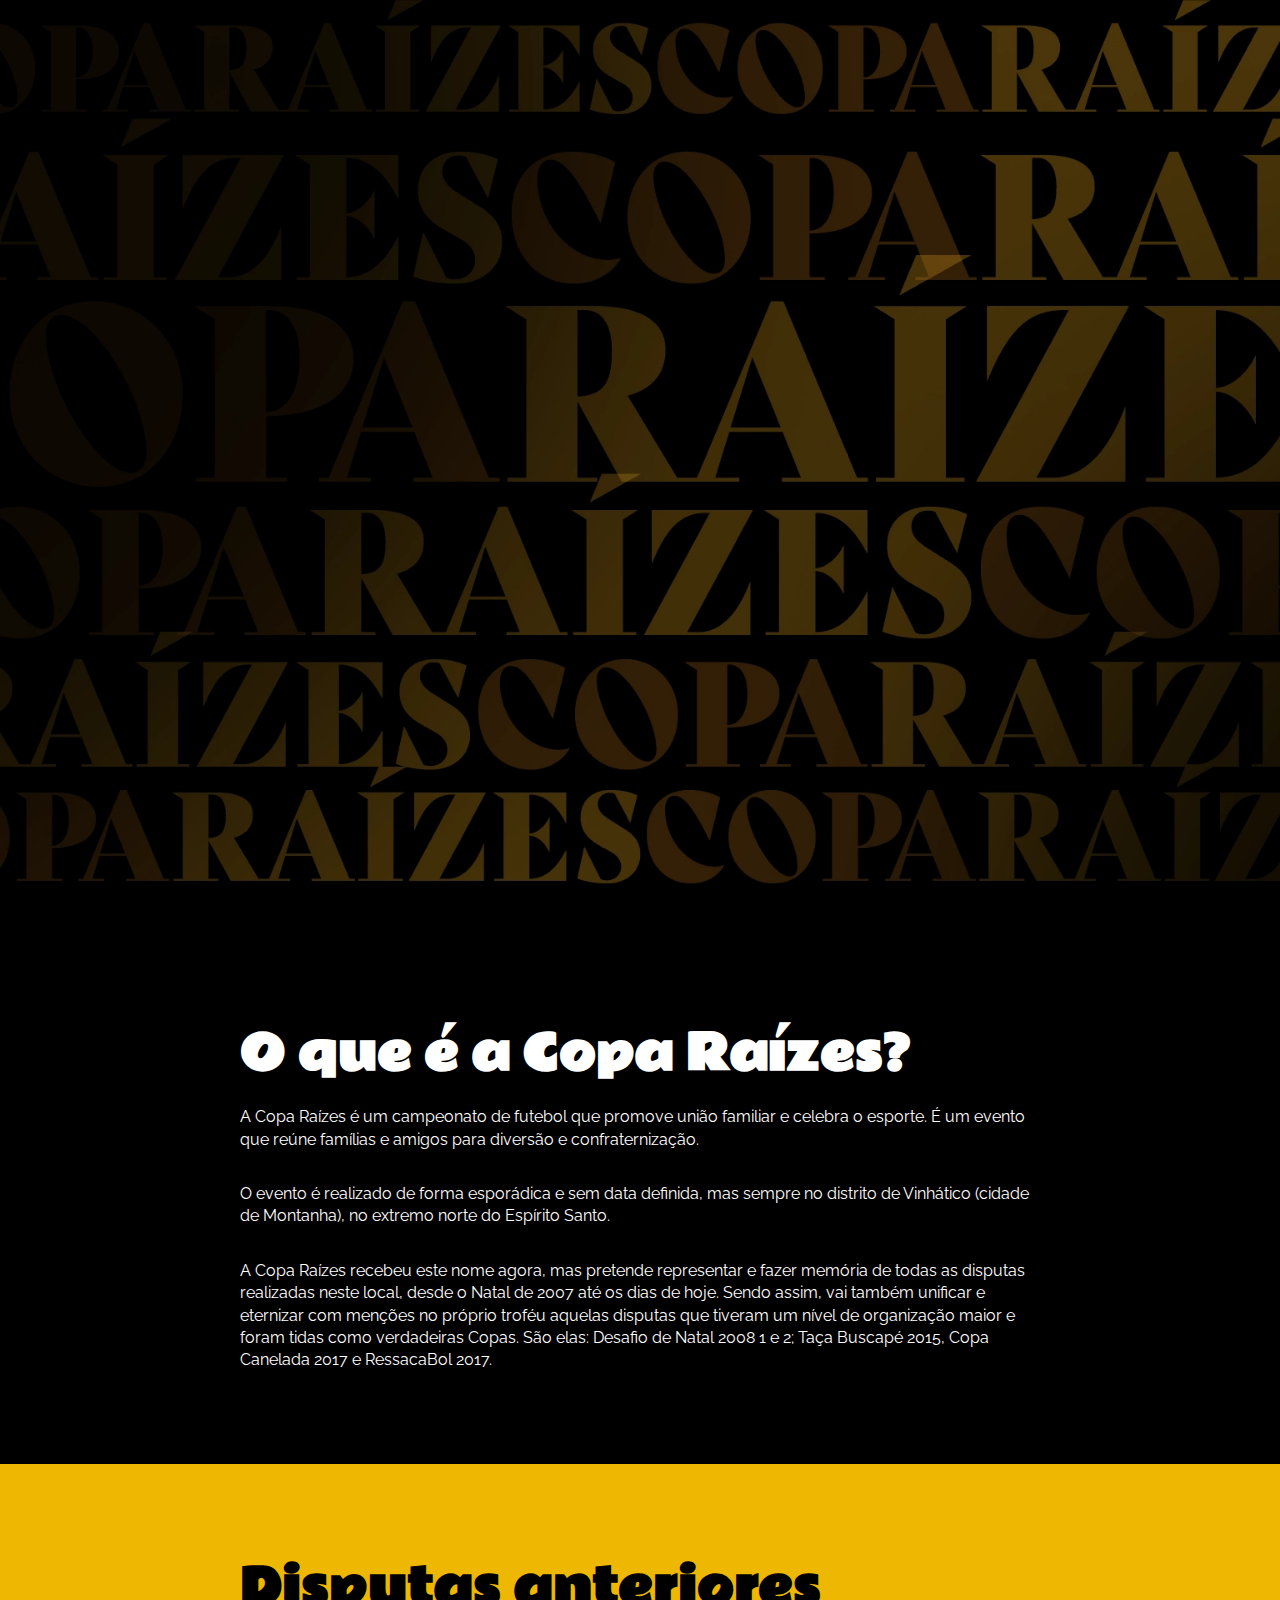
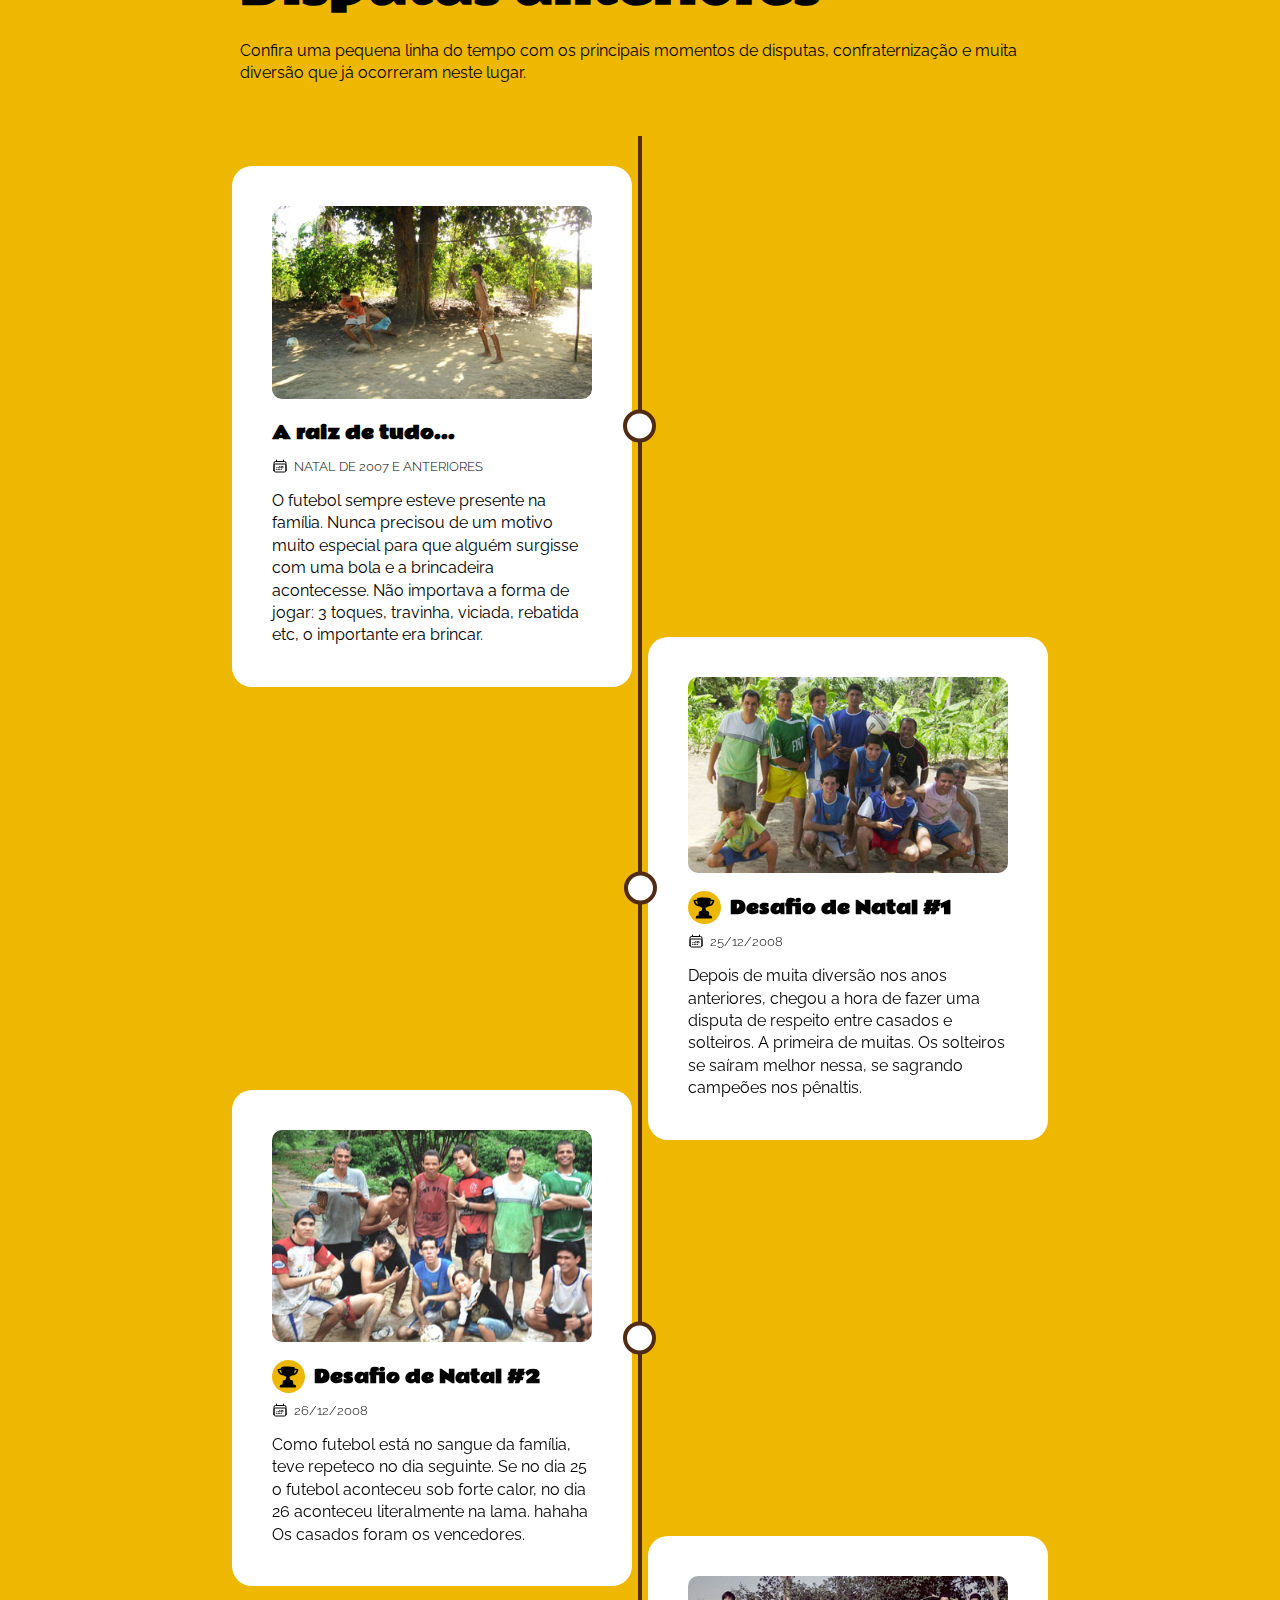
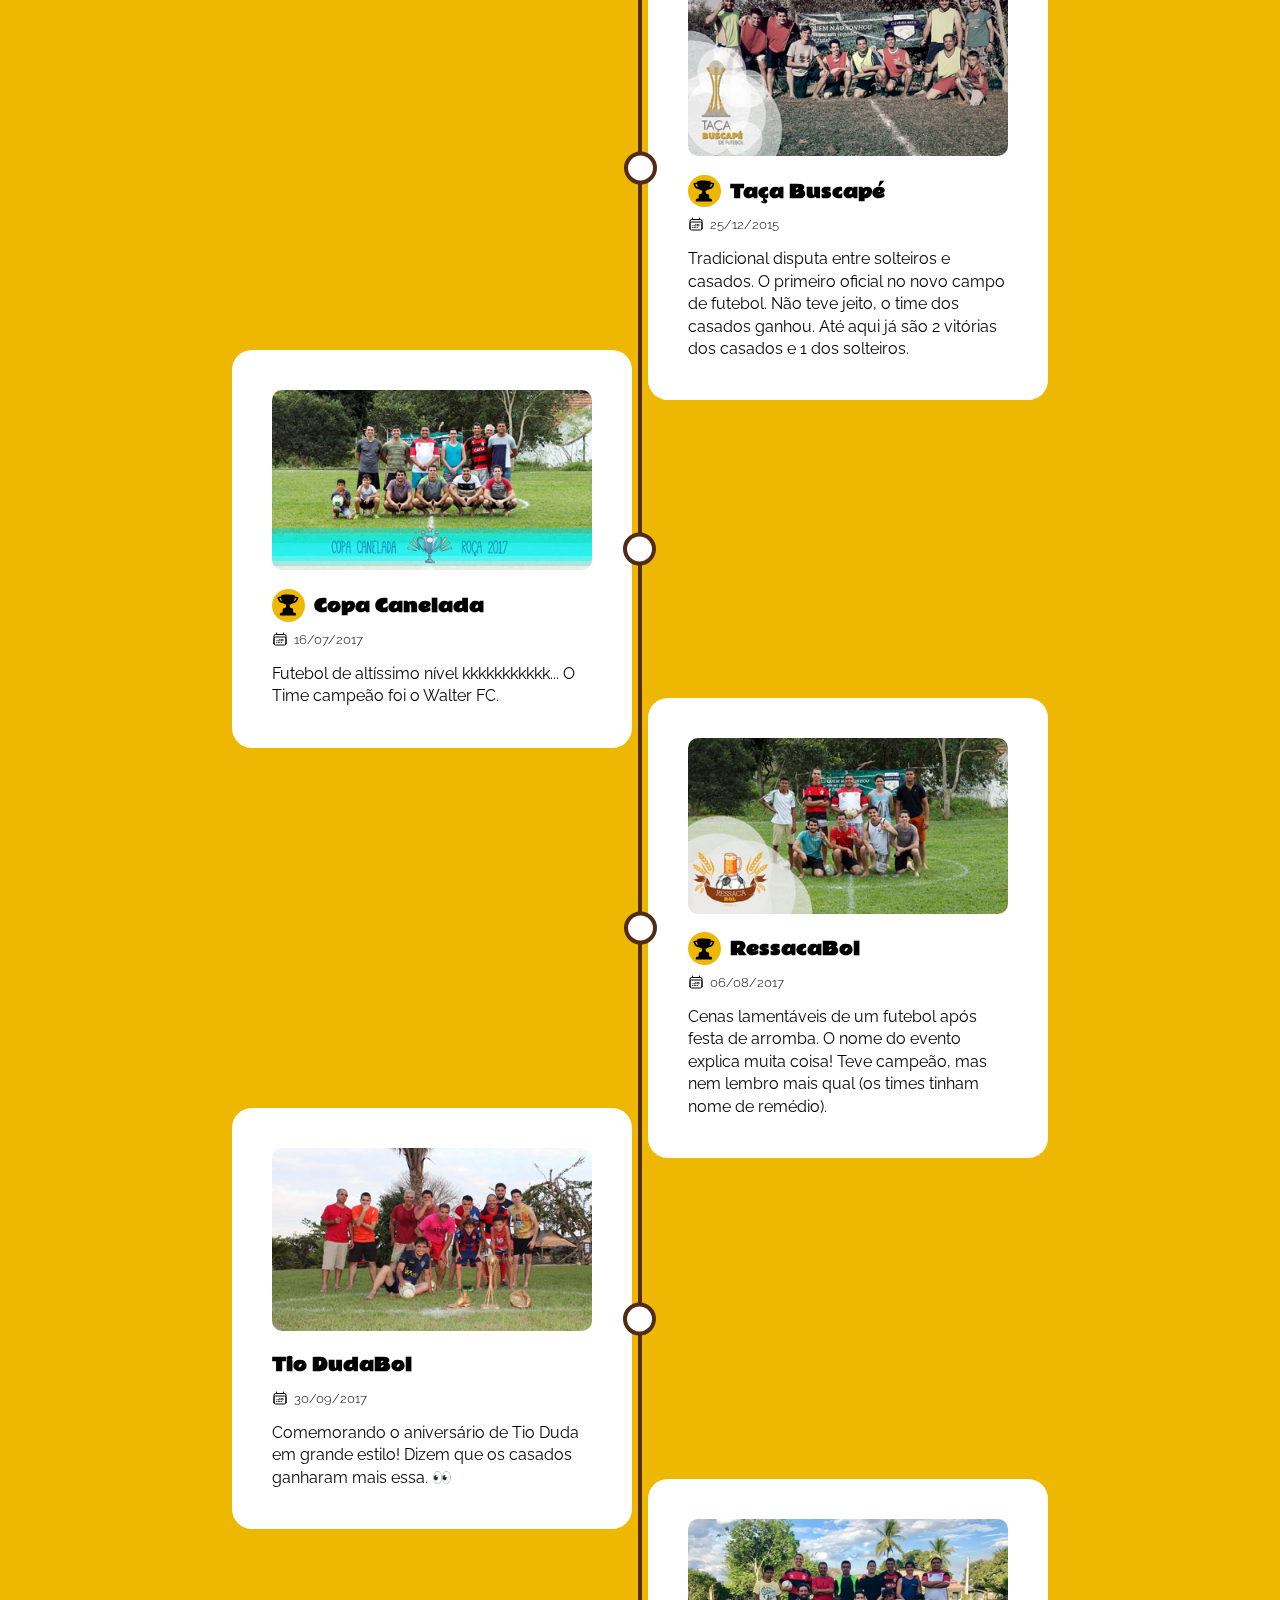
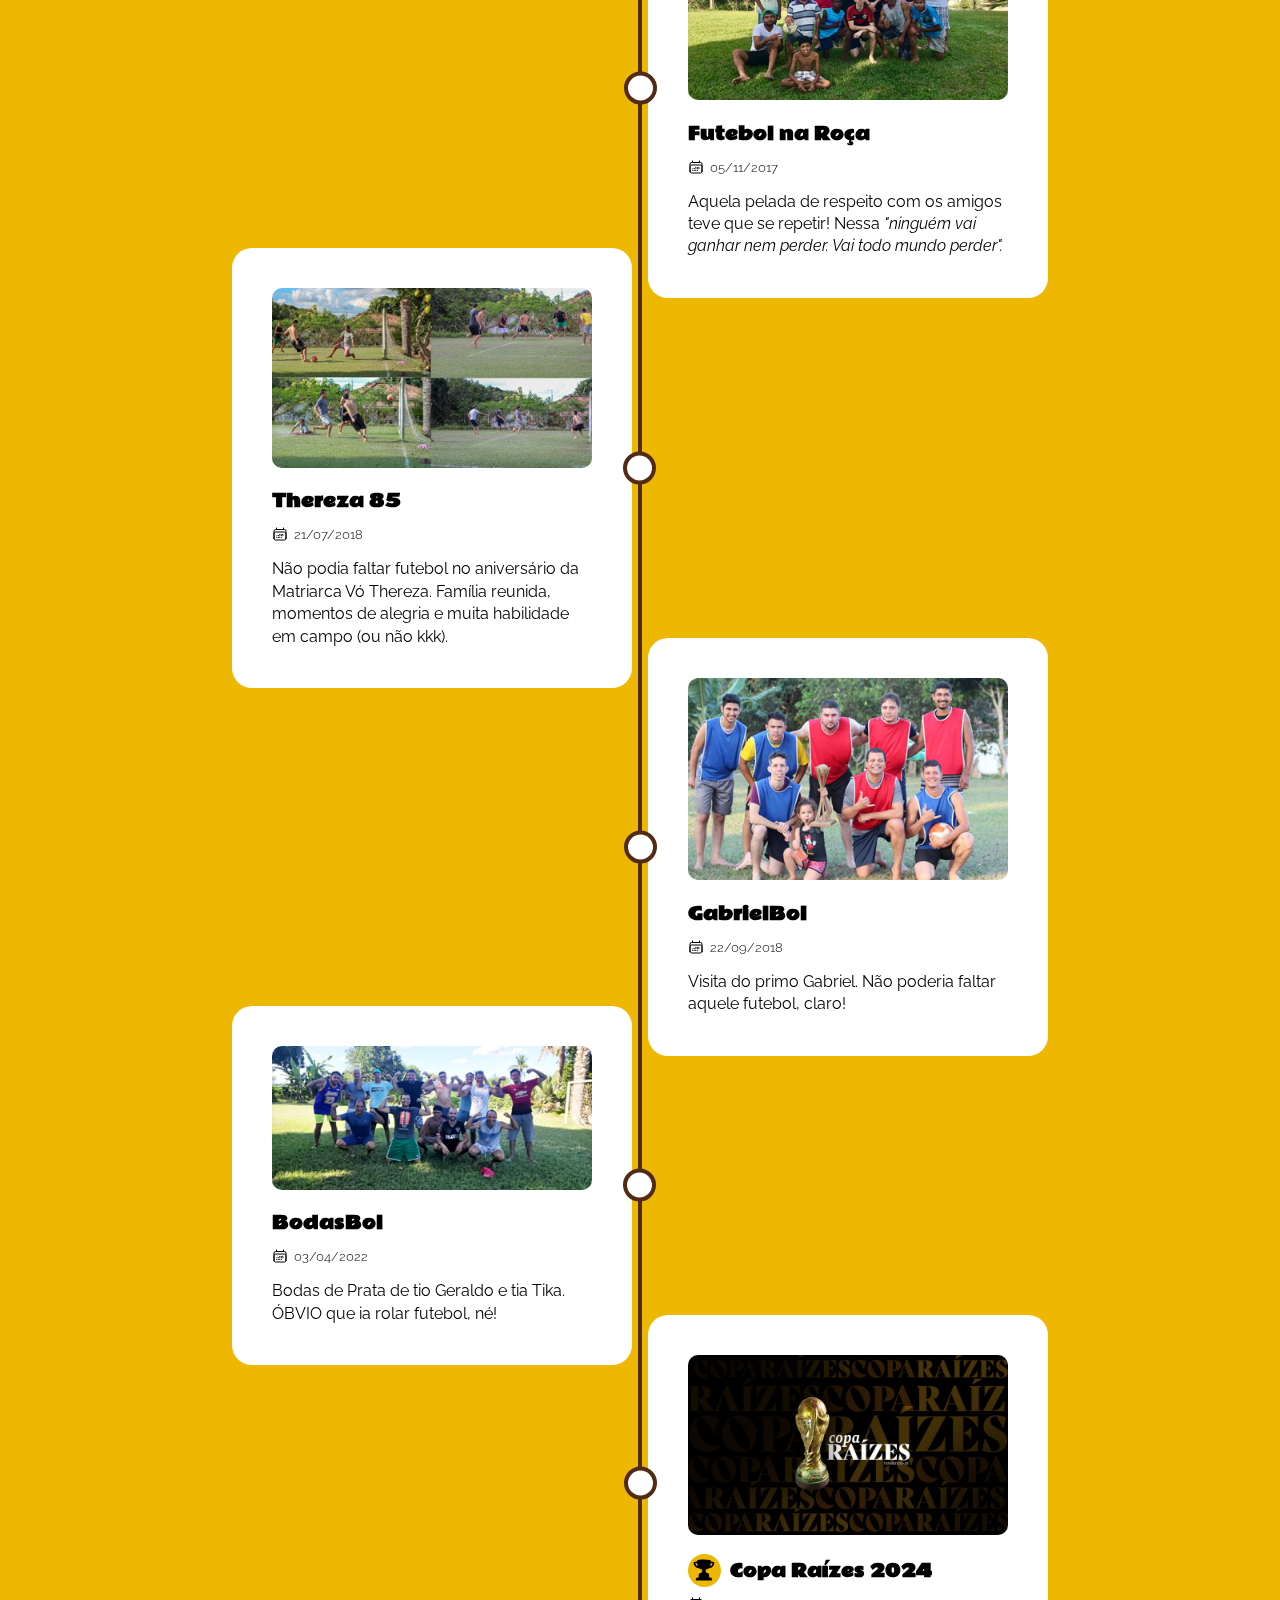
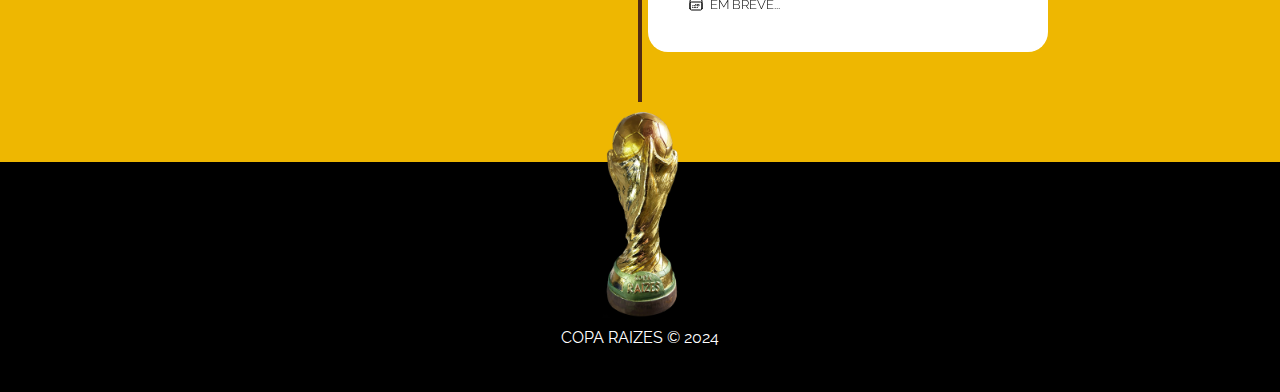
==== index.html @ 3c18bc61 "refactor: renomeia imagens" ====
<!DOCTYPE html>
<html lang="pt-br">
  <head>
    <meta charset="UTF-8" />
    <meta name="viewport" content="width=device-width, initial-scale=1.0" />
    <meta http-equiv="X-UA-Compatible" content="IE=edge" />
    <title>Copa Raízes - Campeonato de Futebol</title>

    <!-- Meta Tags para SEO -->
    <meta
      name="description"
      content="Copa Raízes - Campeonato de futebol que une famílias e celebra a paixão pelo esporte, promovendo integração e cultura."
    />
    <meta
      name="keywords"
      content="Copa Raízes, futebol, evento esportivo, campeonato regional, cultura, famílias, esporte, amigos"
    />
    <meta name="author" content="Fernando Gatti" />

    <!-- Meta Tags para Redes Sociais (Open Graph / Twitter) -->
    <meta property="og:title" content="Copa Raízes - Campeonato de Futebol " />
    <meta
      property="og:description"
      content="Copa Raízes - O campeonato de futebol que une famílias e celebra a paixão pelo esporte."
    />
    <meta property="og:image" content="./img/padrao.jpg" />
    <meta property="og:url" content="https://coparaizes.com.br" />
    <meta property="og:type" content="website" />
    <meta name="twitter:card" content="./img/padrao.jpg" />
    <meta name="twitter:title" content="Copa Raízes - Campeonato de Futebol" />
    <meta
      name="twitter:description"
      content="Copa Raízes - O campeonato de futebol que une famílias e celebra a paixão pelo esporte."
    />
    <meta name="twitter:image" content="./img/padrao.jpg" />

    <!-- Link do Favicon -->
    <link rel="icon" href="./img/favicon.png" type="image/png" />

    <link rel="preconnect" href="https://fonts.googleapis.com" />
    <link rel="preconnect" href="https://fonts.gstatic.com" crossorigin />
    <link
      href="https://fonts.googleapis.com/css2?family=Raleway:ital,wght@0,100..900;1,100..900&family=Rammetto+One&display=swap"
      rel="stylesheet"
    />

    <link rel="stylesheet" href="css/geral.css" />

    <style></style>
  </head>
  <body>
    <div class="indicador-leitura"></div>
    <header class="banner">
      <img
        src="./img/copa.webp"
        alt="Logo da Copa Raízes, um campeonato de futebol que promove união familiar e celebra o esporte "
        class="animated-img"
      />
    </header>
    <section class="sobre">
      <div class="container">
        <h1>O que é a Copa Raízes?</h1>
        <p>
          A Copa Raízes é um campeonato de futebol que promove união familiar e
          celebra o esporte. É um evento que reúne famílias e amigos para
          diversão e confraternização.
        </p>
        <p>
          O evento é realizado de forma esporádica e sem data definida, mas
          sempre no distrito de Vinhático (cidade de Montanha), no extremo norte
          do Espírito Santo.
        </p>
        <p>
          A Copa Raízes recebeu este nome agora, mas pretende representar e
          fazer memória de todas as disputas realizadas neste local, desde o
          Natal de 2007 até os dias de hoje. Sendo assim, vai também unificar e
          eternizar com menções no próprio troféu aquelas disputas que tiveram
          um nível de organização maior e foram tidas como verdadeiras Copas.
          São elas: Desafio de Natal 2008 1 e 2; Taça Buscapé 2015, Copa
          Canelada 2017 e RessacaBol 2017.
        </p>
      </div>
    </section>
    <section class="anteriores">
      <div class="container">
        <h1>Disputas anteriores</h1>
        <p>
          Confira uma pequena linha do tempo com os principais momentos de
          disputas, confraternização e muita diversão que já ocorreram neste
          lugar.
        </p>
        <br />

        <div class="timeline">
          <div class="timeline-item left">
            <img src="img/2007_mini.jpg" alt="Imagem da disputa de 2017" />
            <h2 class="titulo">A raiz de tudo...</h2>
            <h3 class="data">Natal de 2007 e anteriores</h3>
            <p>
              O futebol sempre esteve presente na família. Nunca precisou de um
              motivo muito especial para que alguém surgisse com uma bola e a
              brincadeira acontecesse. Não importava a forma de jogar: 3 toques,
              travinha, viciada, rebatida etc, o importante era brincar.
            </p>
          </div>
          <div class="timeline-item right">
            <img
              src="img/desafio_2008_1_mini.jpg"
              alt="Imagem de Desafio de Natal #1"
            />
            <h2 class="titulo trofeu">Desafio de Natal #1</h2>
            <h3 class="data">25/12/2008</h3>
            <p>
              Depois de muita diversão nos anos anteriores, chegou a hora de
              fazer uma disputa de respeito entre casados e solteiros. A
              primeira de muitas. Os solteiros se saíram melhor nessa, se
              sagrando campeões nos pênaltis.
            </p>
          </div>
          <div class="timeline-item left">
            <img
              src="img/desafio_2008_2_mini.jpg"
              alt="Imagem de Desafio de Natal #2"
            />
            <h2 class="titulo trofeu">Desafio de Natal #2</h2>
            <h3 class="data">26/12/2008</h3>
            <p>
              Como futebol está no sangue da família, teve repeteco no dia
              seguinte. Se no dia 25 o futebol aconteceu sob forte calor, no dia
              26 aconteceu literalmente na lama. hahaha Os casados foram os
              vencedores.
            </p>
          </div>
          <div class="timeline-item right">
            <img src="img/buscape_mini.jpg" alt="Imagem da Taça Buscapé" />
            <h2 class="titulo trofeu">Taça Buscapé</h2>
            <h3 class="data">25/12/2015</h3>
            <p>
              Tradicional disputa entre solteiros e casados. O primeiro oficial
              no novo campo de futebol. Não teve jeito, o time dos casados
              ganhou. Até aqui já são 2 vitórias dos casados e 1 dos solteiros.
            </p>
          </div>
          <div class="timeline-item left">
            <img src="img/canelada_1_mini.jpg" alt="Imagem da Copa Canelada" />
            <h2 class="titulo trofeu">Copa Canelada</h2>
            <h3 class="data">16/07/2017</h3>
            <p>
              Futebol de altíssimo nível kkkkkkkkkkk... O Time campeão foi o
              Walter FC.
            </p>
          </div>
          <div class="timeline-item right">
            <img src="img/ressacabol_mini.jpg" alt="Imagem do RessacaBol" />
            <h2 class="titulo trofeu">RessacaBol</h2>
            <h3 class="data">06/08/2017</h3>
            <p>
              Cenas lamentáveis de um futebol após festa de arromba. O nome do
              evento explica muita coisa! Teve campeão, mas nem lembro mais qual
              (os times tinham nome de remédio).
            </p>
          </div>
          <div class="timeline-item left">
            <img src="img/tiodudabol_mini.jpg" alt="Imagem do Tio Dudabol" />
            <h2 class="titulo">Tio DudaBol</h2>
            <h3 class="data">30/09/2017</h3>
            <p>
              Comemorando o aniversário de Tio Duda em grande estilo! Dizem que
              os casados ganharam mais essa. 👀
            </p>
          </div>
          <div class="timeline-item right">
            <img
              src="img/futebol_na_roca_mini.jpg"
              alt="Imagem do Futebol na Roça"
            />
            <h2 class="titulo">Futebol na Roça</h2>
            <h3 class="data">05/11/2017</h3>
            <p>
              Aquela pelada de respeito com os amigos teve que se repetir! Nessa
              <em>"ninguém vai ganhar nem perder. Vai todo mundo perder".</em>
            </p>
          </div>
          <div class="timeline-item left">
            <img src="img/thereza85_mini.jpg" alt="Imagem do futebol na Roça" />
            <h2 class="titulo">Thereza 85</h2>
            <h3 class="data">21/07/2018</h3>
            <p>
              Não podia faltar futebol no aniversário da Matriarca Vó Thereza.
              Família reunida, momentos de alegria e muita habilidade em campo
              (ou não kkk).
            </p>
          </div>
          <div class="timeline-item right">
            <img src="img/gabrielbol_mini.jpg" alt="Imagem do GabrielBol" />
            <h2 class="titulo">GabrielBol</h2>
            <h3 class="data">22/09/2018</h3>
            <p>
              Visita do primo Gabriel. Não poderia faltar aquele futebol, claro!
            </p>
          </div>
          <div class="timeline-item left">
            <img src="img/bodas_de_prata_mini.jpg" alt="Imagem do BodasBol" />
            <h2 class="titulo">BodasBol</h2>
            <h3 class="data">03/04/2022</h3>
            <p>
              Bodas de Prata de tio Geraldo e tia Tika. ÓBVIO que ia rolar
              futebol, né!
            </p>
          </div>
          <div class="timeline-item right">
            <img src="img/padrao.jpg" alt="Imagem da Copa Raízes 2024" />
            <h2 class="titulo trofeu">Copa Raízes 2024</h2>
            <h3 class="data">Em breve...</h3>
          </div>
        </div>
      </div>
    </section>

    <footer class="footer">
      <div class="footer-content">
        <img src="./img/trofeu.png" alt="Logo do site" class="footer-logo" />
        <span>COPA RAIZES © 2024</span>
      </div>
    </footer>
  </body>
</html>
---- css/geral.css ----
@import url(animacoes.css);

:root {
    --principal: #eeb701;
    --secundaria: #512b13;
    --escura: #000;
    --clara: #fff;
}

body {
    margin: 0;
    padding: 0;
    overflow: hidden;
    overflow-y: scroll;
    background: var(--escura);
    font-family: "Raleway", serif;
}

/* estilos gerais */
header,
section {
    padding: 60px 20px;
    display: flex;
    justify-content: center;
    align-items: center;
}

.container {
    margin-inline: auto;
    width: min(80ch, 100%);
}

.footer {
    width: 100vw;
    min-height: 230px;
    color: var(--clara);
    background: url(../img/bg.webp) no-repeat center center fixed;
    background-position: bottom;
}

.footer-content {
    display: flex;
    flex-direction: column;
    align-items: center;
    gap: 10px;
}

.footer-logo {
    width: 80px;
    height: auto;
    margin-top: -50px;
}

/* banner principal */
.banner {
    position: relative;
    /* width: 100vw; */
    height: 90vh;
    /* max-height: max-content; */
    display: flex;
    justify-content: center;
    align-items: center;
    text-align: center;
    color: var(--clara);
    background: url(../img/bg.webp) no-repeat center center fixed;
    background-size: cover;
    animation: backgroundFade 2.5s ease-out forwards;
}

h1 {
    font-family: "Rammetto One", sans-serif;
    font-size: 3rem;
    line-height: 4rem;
    margin-bottom: 20px;
}

h2 {
    font-family: "Rammetto One", sans-serif;
    font-size: 1.1rem;
}

p {
    line-height: 1.4rem;
    margin-bottom: 2rem;
}

.animated-img {
    max-width: 40%;
    position: relative;
    transform: scale(1.2);
    opacity: 0;
    animation: imgFade 1.5s ease-out forwards;
    animation-delay: 0.5s;
    will-change: transform;
}

@media screen and (max-width: 768px) {
    .animated-img {
        max-width: 80%;
        position: relative;
        transform: scale(1.2);
        opacity: 0;
        animation: imgFade 1.5s ease-out forwards;
        animation-delay: 0.5s;
        will-change: transform;
    }

    h1 {
        font-size: 2rem;
        line-height: 3rem;
        margin-bottom: 20px;
    }
}


.indicador-leitura {
    background: var(--principal);
    position: fixed;
    height: 1%;
    inset: 99% 0 0% 0;
    transform-origin: left;
    animation: scroll 1ms ease-in-out;
    animation-timeline: scroll();
}

h1,
.container>p {
    animation: aparecer 1ms ease-in-out;
    animation-timeline: view();
    animation-range: cover 0% cover 40%;
}

.sobre {
    color: var(--clara);
}

.anteriores {
    background: var(--principal);

    & .titulo {
        /* margin: 0; */
        margin-bottom: 10px;
    }

    & .trofeu::before {
        content: "";
        display: inline-block;
        background-image: url("data:image/svg+xml,%3Csvg xmlns='http://www.w3.org/2000/svg' viewBox='0 0 24 24' fill='currentColor'%3E%3Cpath fill-rule='evenodd' d='M5.166 2.621v.858c-1.035.148-2.059.33-3.071.543a.75.75 0 0 0-.584.859 6.753 6.753 0 0 0 6.138 5.6 6.73 6.73 0 0 0 2.743 1.346A6.707 6.707 0 0 1 9.279 15H8.54c-1.036 0-1.875.84-1.875 1.875V19.5h-.75a2.25 2.25 0 0 0-2.25 2.25c0 .414.336.75.75.75h15a.75.75 0 0 0 .75-.75 2.25 2.25 0 0 0-2.25-2.25h-.75v-2.625c0-1.036-.84-1.875-1.875-1.875h-.739a6.706 6.706 0 0 1-1.112-3.173 6.73 6.73 0 0 0 2.743-1.347 6.753 6.753 0 0 0 6.139-5.6.75.75 0 0 0-.585-.858 47.077 47.077 0 0 0-3.07-.543V2.62a.75.75 0 0 0-.658-.744 49.22 49.22 0 0 0-6.093-.377c-2.063 0-4.096.128-6.093.377a.75.75 0 0 0-.657.744Zm0 2.629c0 1.196.312 2.32.857 3.294A5.266 5.266 0 0 1 3.16 5.337a45.6 45.6 0 0 1 2.006-.343v.256Zm13.5 0v-.256c.674.1 1.343.214 2.006.343a5.265 5.265 0 0 1-2.863 3.207 6.72 6.72 0 0 0 .857-3.294Z' clip-rule='evenodd'/%3E%3C/svg%3E");
        /* background-image: url('data:image/svg+xml,%3Csvg xmlns="http://www.w3.org/2000/svg" fill="none" viewBox="0 0 24 24" stroke-width="1.5" stroke="currentColor" class="size-6"%3E %3Cpath stroke-linecap="round" stroke-linejoin="round" d="M16.5 18.75h-9m9 0a3 3 0 0 1 3 3h-15a3 3 0 0 1 3-3m9 0v-3.375c0-.621-.503-1.125-1.125-1.125h-.871M7.5 18.75v-3.375c0-.621.504-1.125 1.125-1.125h.872m5.007 0H9.497m5.007 0a7.454 7.454 0 0 1-.982-3.172M9.497 14.25a7.454 7.454 0 0 0 .981-3.172M5.25 4.236c-.982.143-1.954.317-2.916.52A6.003 6.003 0 0 0 7.73 9.728M5.25 4.236V4.5c0 2.108.966 3.99 2.48 5.228M5.25 4.236V2.721C7.456 2.41 9.71 2.25 12 2.25c2.291 0 4.545.16 6.75.47v1.516M7.73 9.728a6.726 6.726 0 0 0 2.748 1.35m8.272-6.842V4.5c0 2.108-.966 3.99-2.48 5.228m2.48-5.492a46.32 46.32 0 0 1 2.916.52 6.003 6.003 0 0 1-5.395 4.972m0 0a6.726 6.726 0 0 1-2.749 1.35m0 0a6.772 6.772 0 0 1-3.044 0"%2F%3E %3C%2Fsvg%3E'); */
        background-repeat: no-repeat;
        background-size: 1.5rem;
        background-position: 50%;
        width: 0.8rem;
        height: 0.8rem;
        margin-right: 0.5em;
        background-color: #eeb701;
        padding: 10px;
        border-radius: 100%;
        margin-bottom: -10px;
        /* margin-left: -10px; */
    }

    & .data {
        font-size: 0.8rem;
        margin: 0;
        text-transform: uppercase;
        font-weight: 300;
    }

    & .data::before {
        content: "";
        display: inline-block;
        background-image: url("data:image/svg+xml,%3Csvg xmlns='http://www.w3.org/2000/svg' fill='none' viewBox='0 0 24 24' stroke-width='1.5' stroke='currentColor' class='size-6'%3E%3Cpath stroke-linecap='round' stroke-linejoin='round' d='M6.75 3v2.25M17.25 3v2.25M3 18.75V7.5a2.25 2.25 0 0 1 2.25-2.25h13.5A2.25 2.25 0 0 1 21 7.5v11.25m-18 0A2.25 2.25 0 0 0 5.25 21h13.5A2.25 2.25 0 0 0 21 18.75m-18 0v-7.5A2.25 2.25 0 0 1 5.25 9h13.5A2.25 2.25 0 0 1 21 11.25v7.5m-9-6h.008v.008H12v-.008ZM12 15h.008v.008H12V15Zm0 2.25h.008v.008H12v-.008ZM9.75 15h.008v.008H9.75V15Zm0 2.25h.008v.008H9.75v-.008ZM7.5 15h.008v.008H7.5V15Zm0 2.25h.008v.008H7.5v-.008Zm6.75-4.5h.008v.008h-.008v-.008Zm0 2.25h.008v.008h-.008V15Zm0 2.25h.008v.008h-.008v-.008Zm2.25-4.5h.008v.008H16.5v-.008Zm0 2.25h.008v.008H16.5V15Z'/%3E%3C/svg%3E");
        background-repeat: no-repeat;
        background-size: cover;
        width: 1rem;
        height: 1rem;
        margin-right: 0.5em;
        margin-bottom: -3px;
    }

    & img {
        width: 100%;
        border-radius: 10px;
    }
}

/* Linha do tempo */
.timeline {
    position: relative;
    margin: 0 auto;
    padding: 80px 0 50px 0;
}

.timeline::before {
    content: "";
    position: absolute;
    width: 4px;
    background-color: var(--secundaria);
    top: 0;
    bottom: 0;
    left: 50%;
    transform: translateX(-50%);
}

.timeline-item {
    padding: 40px;
    position: relative;
    background-color: var(--clara);
    width: calc(50% - 80px);
    border-radius: 20px;
    margin-top: -50px;

    & p {
        margin-bottom: 0;
    }
}

.timeline-item::after {
    content: "";
    position: absolute;
    width: 25px;
    height: 25px;
    right: -24px;
    background-color: var(--clara);
    border: 4px solid var(--secundaria);
    top: 50%;
    transform: translateY(-50%);
    bottom: 0;
    border-radius: 50%;
    z-index: 1;
}

.left {
    left: -1%;
    animation: aparecerEsquerda 1ms ease-in-out;
    animation-timeline: view();
    animation-range: cover 0% cover 40%;
}

.right {
    left: 51%;
    animation: aparecerDireita 1ms ease-in-out;
    animation-timeline: view();
    animation-range: cover 0% cover 40%;
}

.right::after {
    left: -24px;
}

/* Responsivo */
@media screen and (max-width: 768px) {
    .timeline-item {
        width: calc(100% - 80px);
        left: 0 !important;
        margin: 0;
        margin-top: 30px;
    }

    .timeline-item.left::before,
    .timeline-item.right::before,
    .timeline-item::after {
        top: -15px;
        left: 50%;
        transform: translateX(-50%);
    }
}
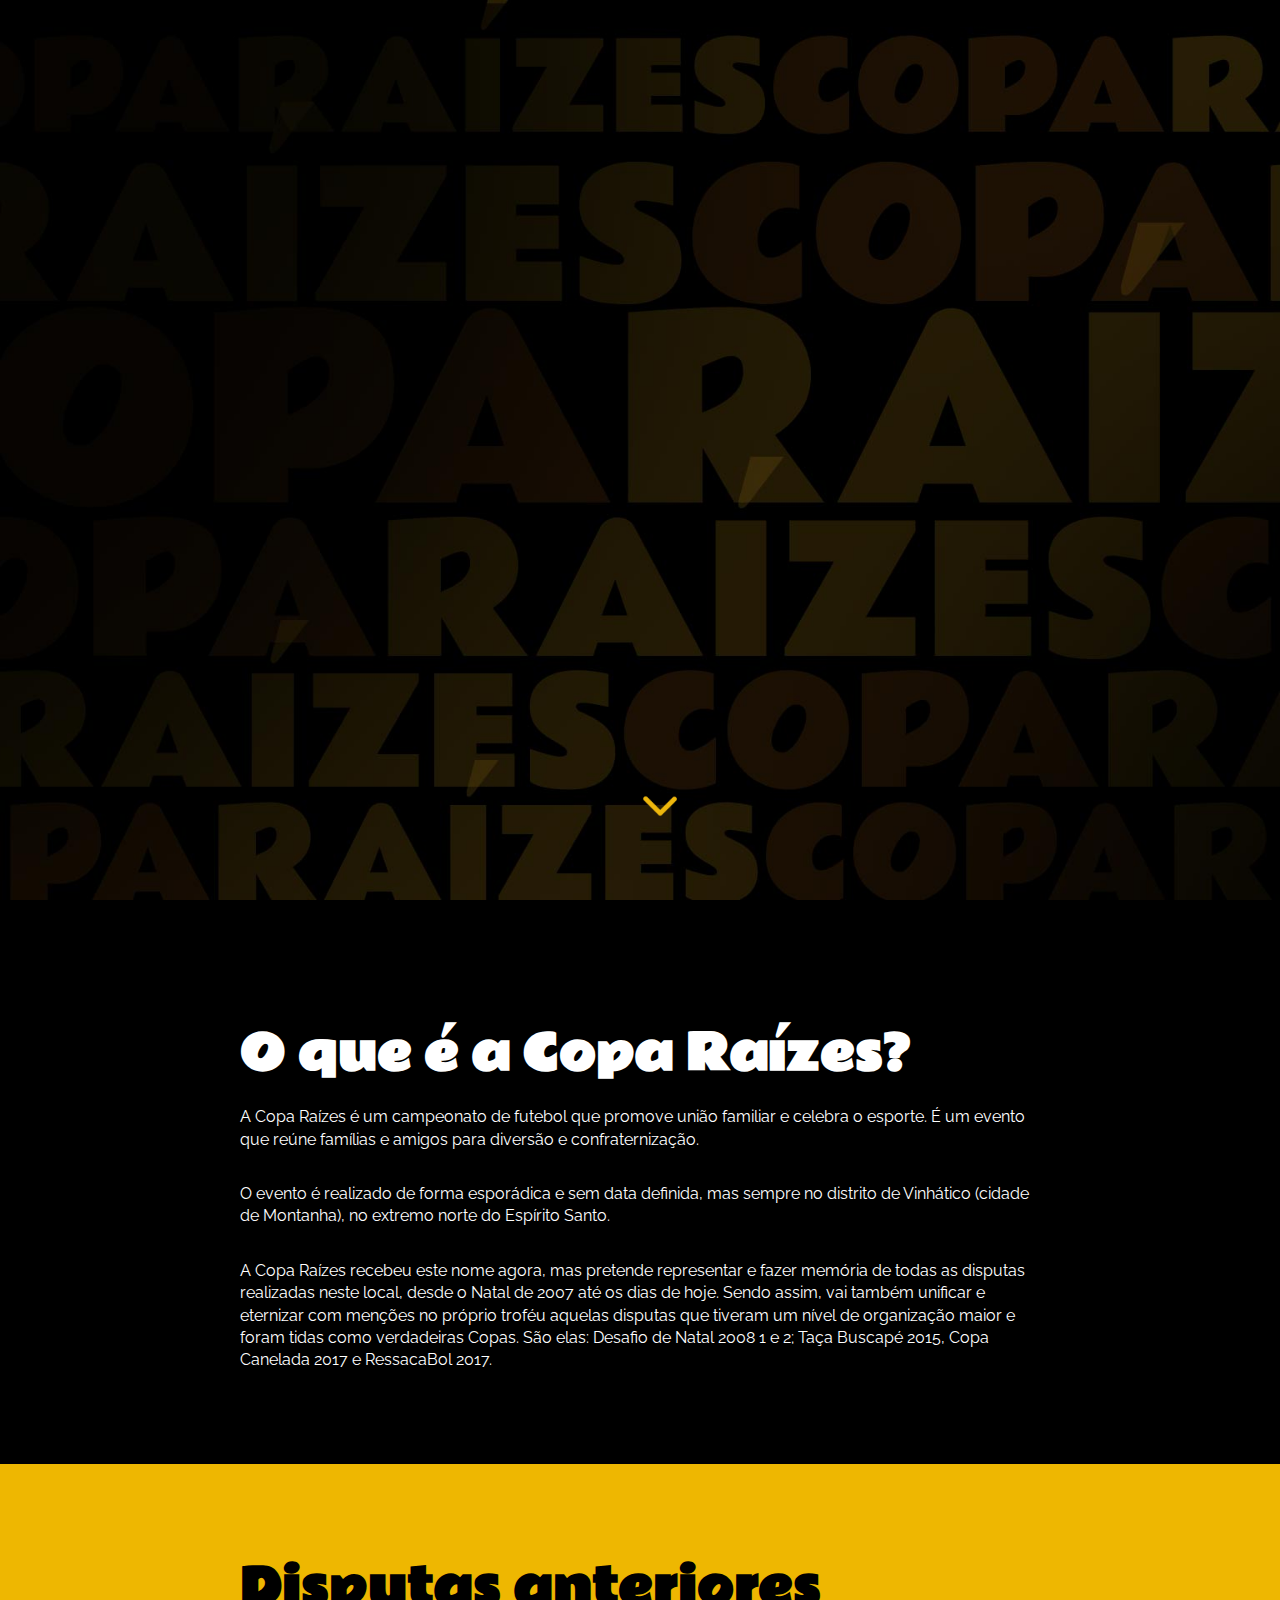
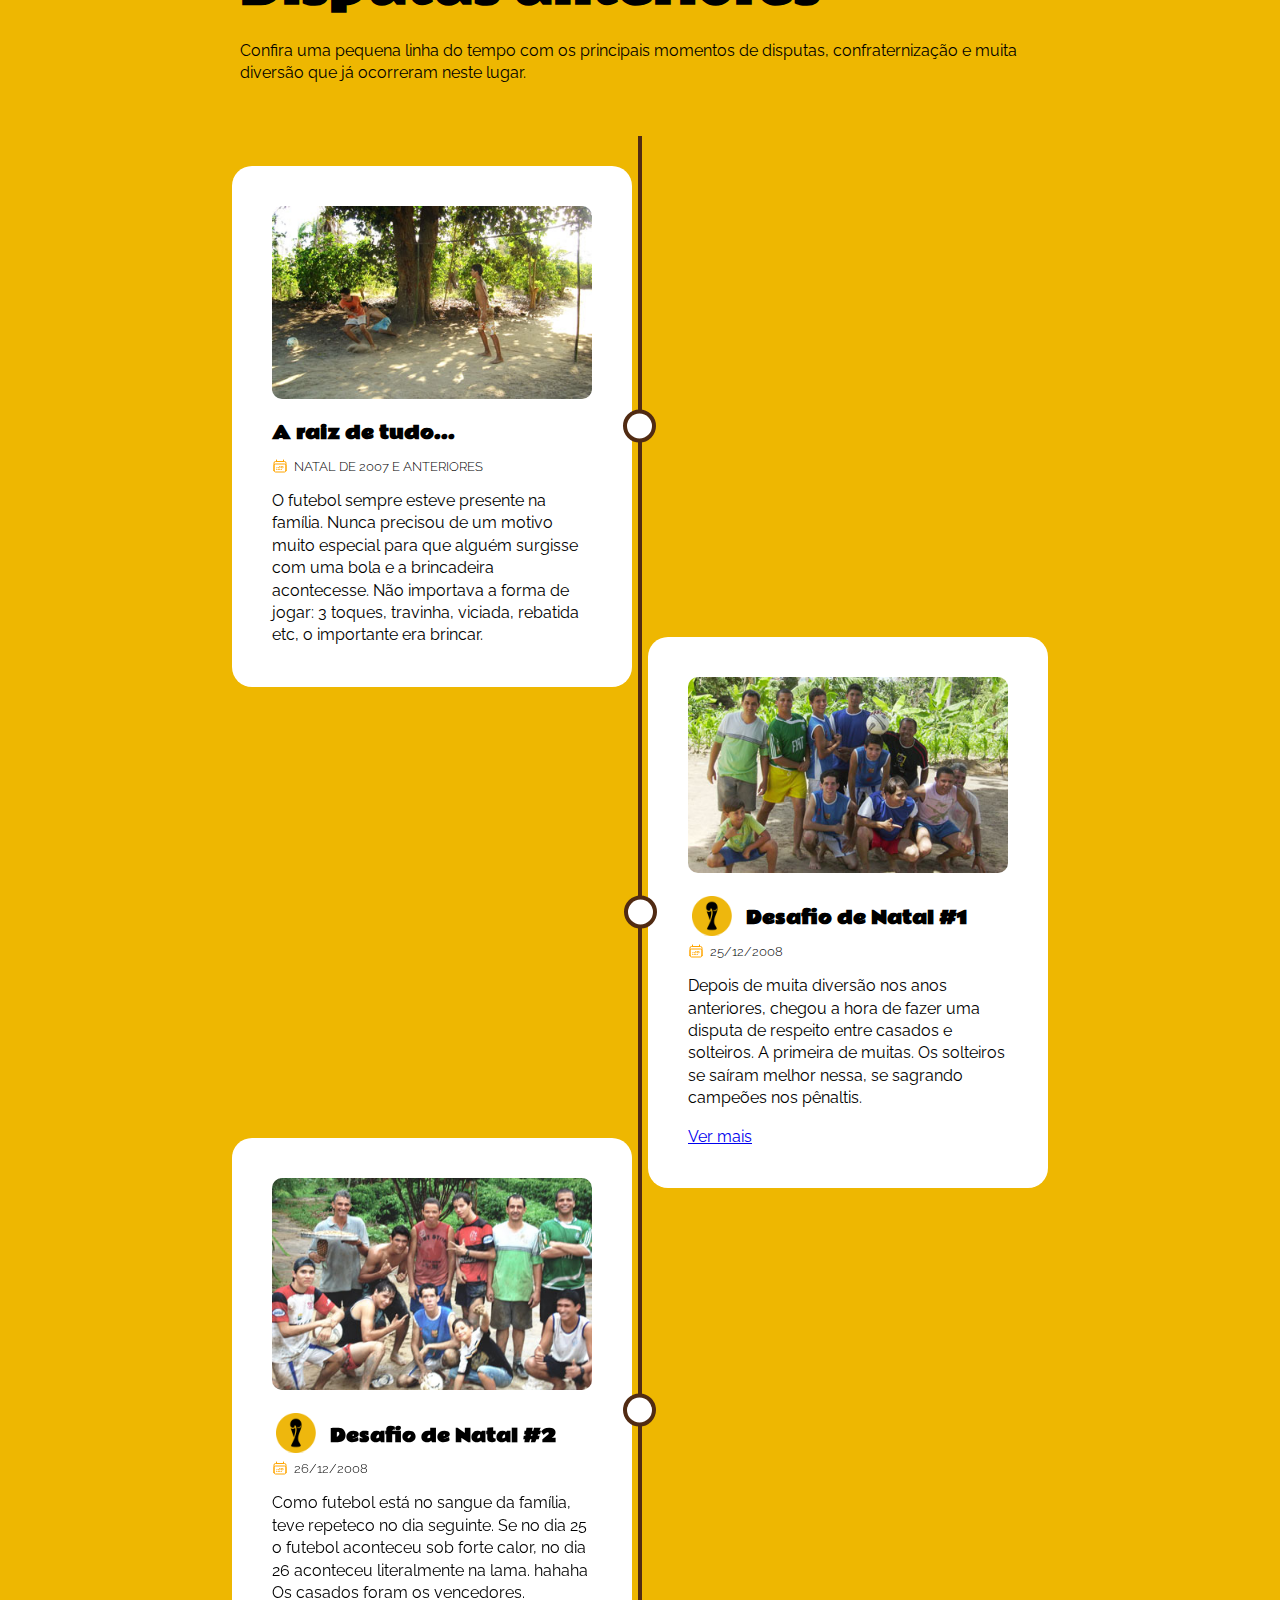
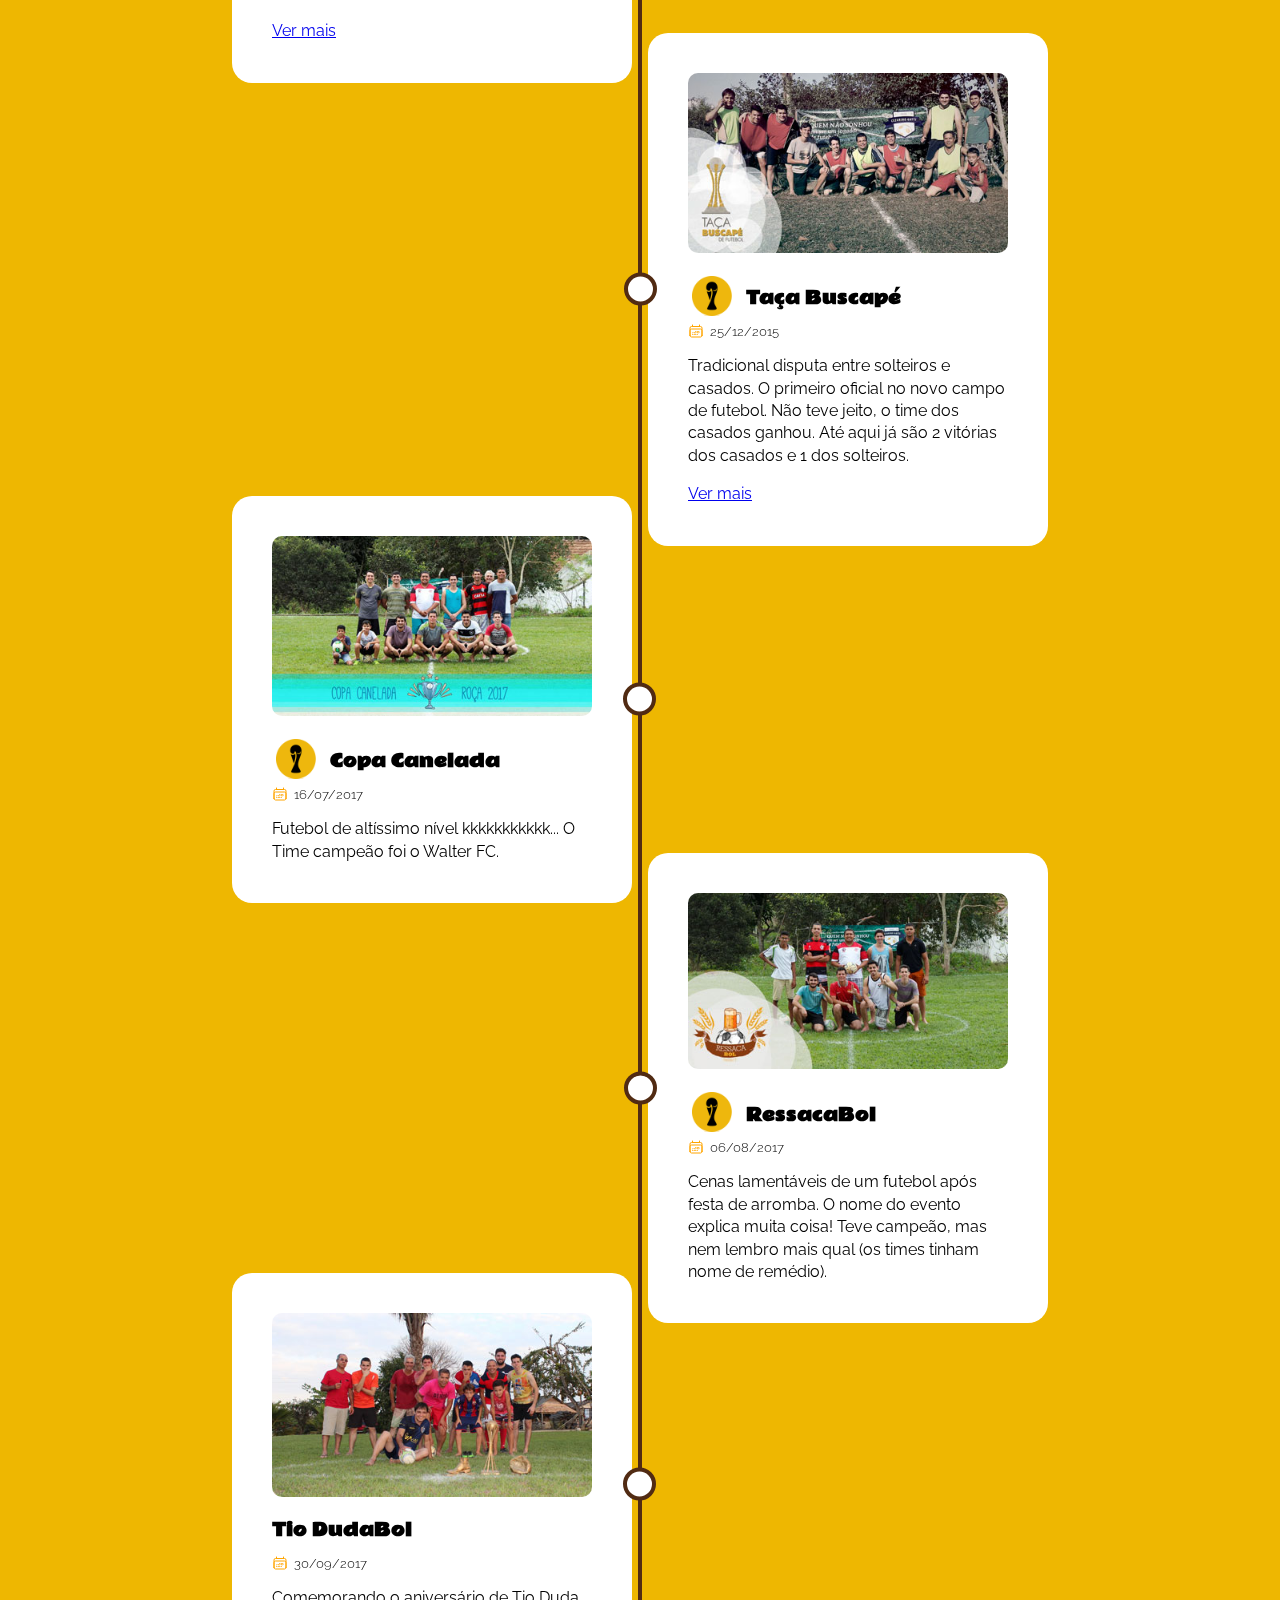
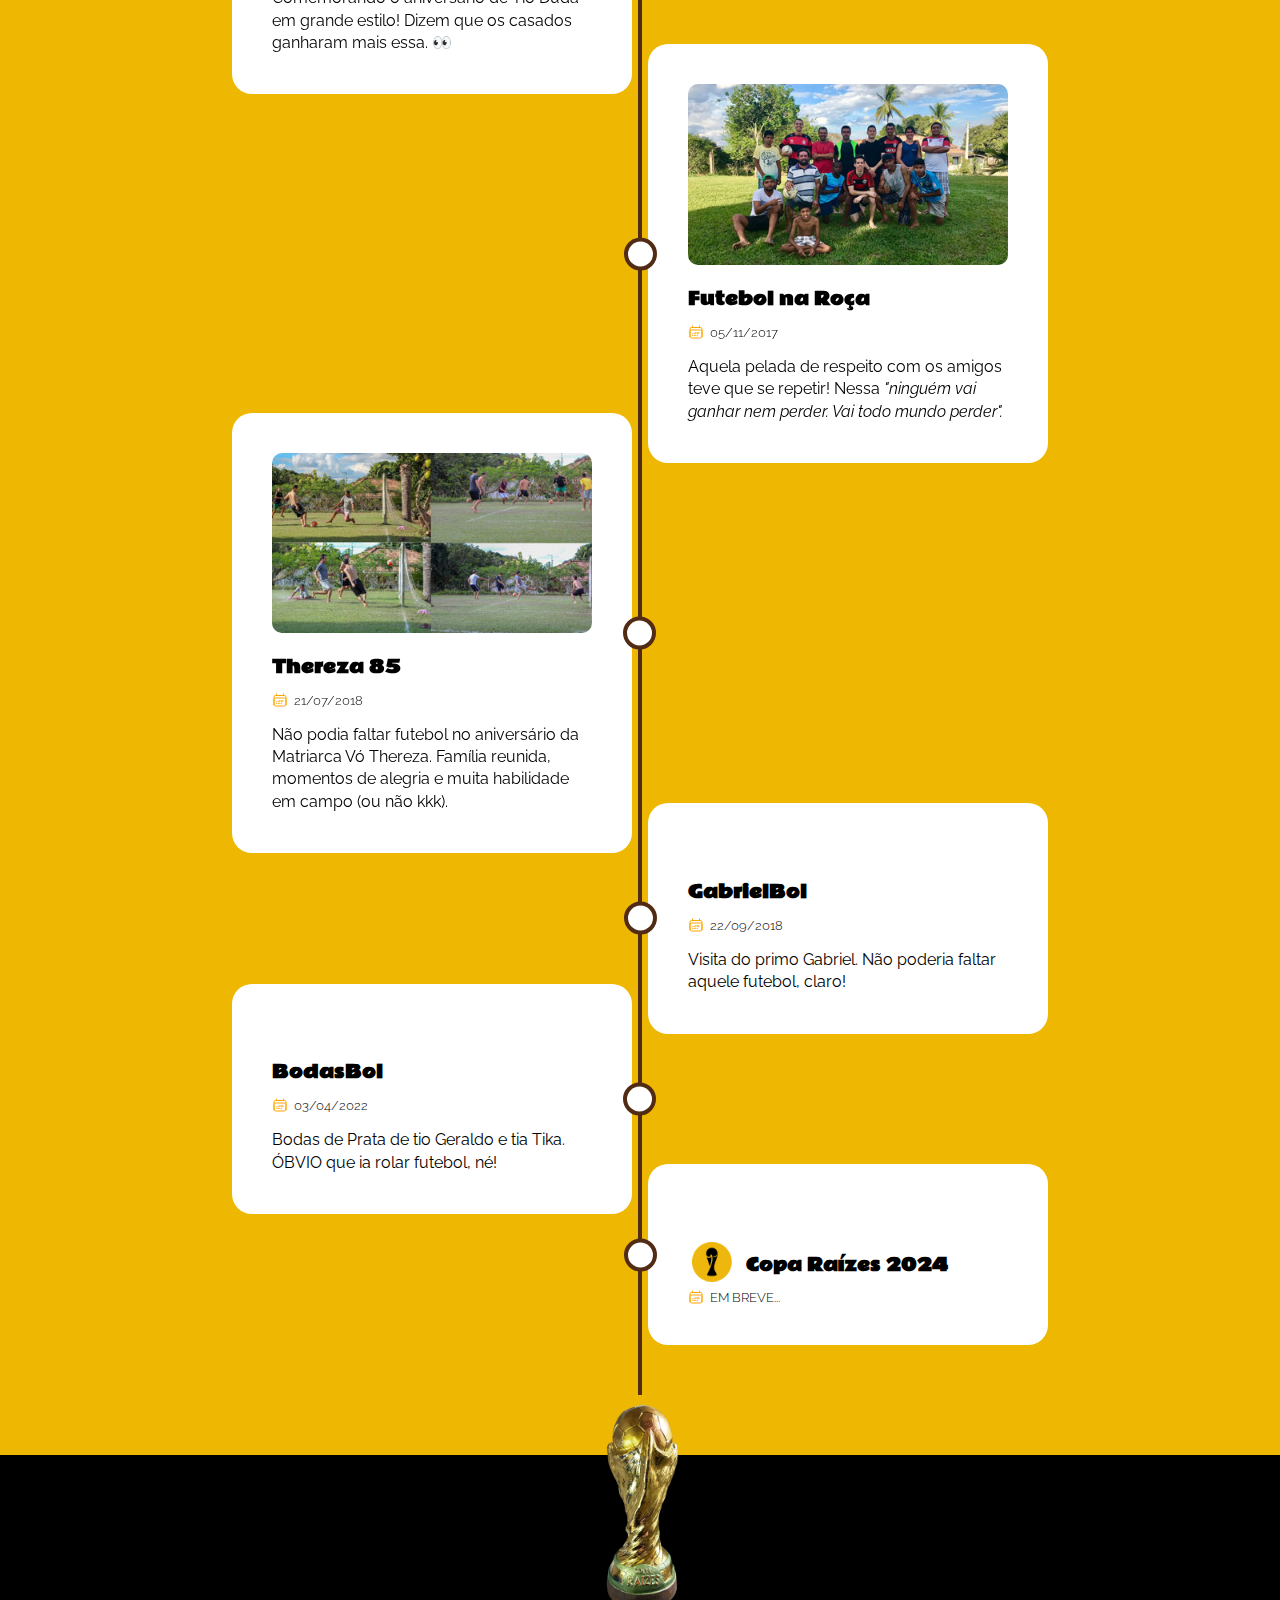
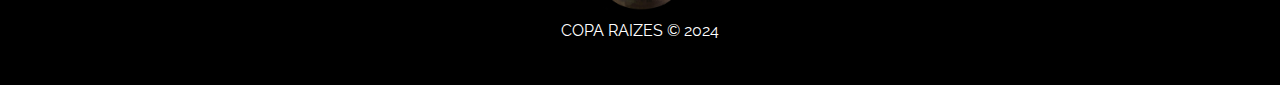
==== commit ef6a0342: "feat: Cria paginas internas, adiciona e substitui imagens" ====
--- a/index.html
+++ b/index.html
@@ -56,6 +56,9 @@
         alt="Logo da Copa Raízes, um campeonato de futebol que promove união familiar e celebra o esporte "
         class="animated-img"
       />
+      <div class="scroll-down">
+        <div class="arrow"></div>
+      </div>
     </header>
     <section class="sobre">
       <div class="container">
@@ -81,141 +84,17 @@
         </p>
       </div>
     </section>
-    <section class="anteriores">
-      <div class="container">
-        <h1>Disputas anteriores</h1>
-        <p>
-          Confira uma pequena linha do tempo com os principais momentos de
-          disputas, confraternização e muita diversão que já ocorreram neste
-          lugar.
-        </p>
-        <br />
-
-        <div class="timeline">
-          <div class="timeline-item left">
-            <img src="img/2007_mini.jpg" alt="Imagem da disputa de 2017" />
-            <h2 class="titulo">A raiz de tudo...</h2>
-            <h3 class="data">Natal de 2007 e anteriores</h3>
-            <p>
-              O futebol sempre esteve presente na família. Nunca precisou de um
-              motivo muito especial para que alguém surgisse com uma bola e a
-              brincadeira acontecesse. Não importava a forma de jogar: 3 toques,
-              travinha, viciada, rebatida etc, o importante era brincar.
-            </p>
-          </div>
-          <div class="timeline-item right">
-            <img
-              src="img/desafio_2008_1_mini.jpg"
-              alt="Imagem de Desafio de Natal #1"
-            />
-            <h2 class="titulo trofeu">Desafio de Natal #1</h2>
-            <h3 class="data">25/12/2008</h3>
-            <p>
-              Depois de muita diversão nos anos anteriores, chegou a hora de
-              fazer uma disputa de respeito entre casados e solteiros. A
-              primeira de muitas. Os solteiros se saíram melhor nessa, se
-              sagrando campeões nos pênaltis.
-            </p>
-          </div>
-          <div class="timeline-item left">
-            <img
-              src="img/desafio_2008_2_mini.jpg"
-              alt="Imagem de Desafio de Natal #2"
-            />
-            <h2 class="titulo trofeu">Desafio de Natal #2</h2>
-            <h3 class="data">26/12/2008</h3>
-            <p>
-              Como futebol está no sangue da família, teve repeteco no dia
-              seguinte. Se no dia 25 o futebol aconteceu sob forte calor, no dia
-              26 aconteceu literalmente na lama. hahaha Os casados foram os
-              vencedores.
-            </p>
-          </div>
-          <div class="timeline-item right">
-            <img src="img/buscape_mini.jpg" alt="Imagem da Taça Buscapé" />
-            <h2 class="titulo trofeu">Taça Buscapé</h2>
-            <h3 class="data">25/12/2015</h3>
-            <p>
-              Tradicional disputa entre solteiros e casados. O primeiro oficial
-              no novo campo de futebol. Não teve jeito, o time dos casados
-              ganhou. Até aqui já são 2 vitórias dos casados e 1 dos solteiros.
-            </p>
-          </div>
-          <div class="timeline-item left">
-            <img src="img/canelada_1_mini.jpg" alt="Imagem da Copa Canelada" />
-            <h2 class="titulo trofeu">Copa Canelada</h2>
-            <h3 class="data">16/07/2017</h3>
-            <p>
-              Futebol de altíssimo nível kkkkkkkkkkk... O Time campeão foi o
-              Walter FC.
-            </p>
-          </div>
-          <div class="timeline-item right">
-            <img src="img/ressacabol_mini.jpg" alt="Imagem do RessacaBol" />
-            <h2 class="titulo trofeu">RessacaBol</h2>
-            <h3 class="data">06/08/2017</h3>
-            <p>
-              Cenas lamentáveis de um futebol após festa de arromba. O nome do
-              evento explica muita coisa! Teve campeão, mas nem lembro mais qual
-              (os times tinham nome de remédio).
-            </p>
-          </div>
-          <div class="timeline-item left">
-            <img src="img/tiodudabol_mini.jpg" alt="Imagem do Tio Dudabol" />
-            <h2 class="titulo">Tio DudaBol</h2>
-            <h3 class="data">30/09/2017</h3>
-            <p>
-              Comemorando o aniversário de Tio Duda em grande estilo! Dizem que
-              os casados ganharam mais essa. 👀
-            </p>
-          </div>
-          <div class="timeline-item right">
-            <img
-              src="img/futebol_na_roca_mini.jpg"
-              alt="Imagem do Futebol na Roça"
-            />
-            <h2 class="titulo">Futebol na Roça</h2>
-            <h3 class="data">05/11/2017</h3>
-            <p>
-              Aquela pelada de respeito com os amigos teve que se repetir! Nessa
-              <em>"ninguém vai ganhar nem perder. Vai todo mundo perder".</em>
-            </p>
-          </div>
-          <div class="timeline-item left">
-            <img src="img/thereza85_mini.jpg" alt="Imagem do futebol na Roça" />
-            <h2 class="titulo">Thereza 85</h2>
-            <h3 class="data">21/07/2018</h3>
-            <p>
-              Não podia faltar futebol no aniversário da Matriarca Vó Thereza.
-              Família reunida, momentos de alegria e muita habilidade em campo
-              (ou não kkk).
-            </p>
-          </div>
-          <div class="timeline-item right">
-            <img src="img/gabrielbol_mini.jpg" alt="Imagem do GabrielBol" />
-            <h2 class="titulo">GabrielBol</h2>
-            <h3 class="data">22/09/2018</h3>
-            <p>
-              Visita do primo Gabriel. Não poderia faltar aquele futebol, claro!
-            </p>
-          </div>
-          <div class="timeline-item left">
-            <img src="img/bodas_de_prata_mini.jpg" alt="Imagem do BodasBol" />
-            <h2 class="titulo">BodasBol</h2>
-            <h3 class="data">03/04/2022</h3>
-            <p>
-              Bodas de Prata de tio Geraldo e tia Tika. ÓBVIO que ia rolar
-              futebol, né!
-            </p>
-          </div>
-          <div class="timeline-item right">
-            <img src="img/padrao.jpg" alt="Imagem da Copa Raízes 2024" />
-            <h2 class="titulo trofeu">Copa Raízes 2024</h2>
-            <h3 class="data">Em breve...</h3>
-          </div>
-        </div>
-      </div>
-    </section>
+    <!-- ANTERIORES -->
+    <div id="anteriores"></div>
+    <script>
+      async function carregarAnteriores() {
+        const response = await fetch("anteriores.html");
+        const conteudoAnteriores = await response.text();
+        document.getElementById("anteriores").innerHTML = conteudoAnteriores;
+      }
+      document.addEventListener("DOMContentLoaded", carregarAnteriores);
+    </script>
+    <!-- FIM ANTERIORES -->
 
     <footer class="footer">
       <div class="footer-content">
--- a/css/geral.css
+++ b/css/geral.css
@@ -5,6 +5,22 @@
     --secundaria: #512b13;
     --escura: #000;
     --clara: #fff;
+}
+
+.cor-principal {
+    color: var(--principal);
+}
+
+.cor-secundaria {
+    color: var(--secundaria);
+}
+
+.cor-escura {
+    color: var(--escura);
+}
+
+.cor-clara {
+    color: var(--clara);
 }
 
 body {
@@ -34,7 +50,7 @@
     width: 100vw;
     min-height: 230px;
     color: var(--clara);
-    background: url(../img/bg.webp) no-repeat center center fixed;
+    background: url(../img/bg.jpg) no-repeat center center fixed;
     background-position: bottom;
 }
 
@@ -62,9 +78,15 @@
     align-items: center;
     text-align: center;
     color: var(--clara);
-    background: url(../img/bg.webp) no-repeat center center fixed;
+    background: url(../img/bg.jpg) no-repeat center center fixed;
     background-size: cover;
     animation: backgroundFade 2.5s ease-out forwards;
+}
+
+.jogo {
+    /* background-size: cover; */
+    height: 10vh;
+    /* width: 100vw; */
 }
 
 h1 {
@@ -124,10 +146,13 @@
 }
 
 h1,
+h2,
+h3,
+.data,
 .container>p {
     animation: aparecer 1ms ease-in-out;
     animation-timeline: view();
-    animation-range: cover 0% cover 40%;
+    animation-range: cover 0% cover 30%;
 }
 
 .sobre {
@@ -141,48 +166,59 @@
         /* margin: 0; */
         margin-bottom: 10px;
     }
-
-    & .trofeu::before {
-        content: "";
-        display: inline-block;
-        background-image: url("data:image/svg+xml,%3Csvg xmlns='http://www.w3.org/2000/svg' viewBox='0 0 24 24' fill='currentColor'%3E%3Cpath fill-rule='evenodd' d='M5.166 2.621v.858c-1.035.148-2.059.33-3.071.543a.75.75 0 0 0-.584.859 6.753 6.753 0 0 0 6.138 5.6 6.73 6.73 0 0 0 2.743 1.346A6.707 6.707 0 0 1 9.279 15H8.54c-1.036 0-1.875.84-1.875 1.875V19.5h-.75a2.25 2.25 0 0 0-2.25 2.25c0 .414.336.75.75.75h15a.75.75 0 0 0 .75-.75 2.25 2.25 0 0 0-2.25-2.25h-.75v-2.625c0-1.036-.84-1.875-1.875-1.875h-.739a6.706 6.706 0 0 1-1.112-3.173 6.73 6.73 0 0 0 2.743-1.347 6.753 6.753 0 0 0 6.139-5.6.75.75 0 0 0-.585-.858 47.077 47.077 0 0 0-3.07-.543V2.62a.75.75 0 0 0-.658-.744 49.22 49.22 0 0 0-6.093-.377c-2.063 0-4.096.128-6.093.377a.75.75 0 0 0-.657.744Zm0 2.629c0 1.196.312 2.32.857 3.294A5.266 5.266 0 0 1 3.16 5.337a45.6 45.6 0 0 1 2.006-.343v.256Zm13.5 0v-.256c.674.1 1.343.214 2.006.343a5.265 5.265 0 0 1-2.863 3.207 6.72 6.72 0 0 0 .857-3.294Z' clip-rule='evenodd'/%3E%3C/svg%3E");
-        /* background-image: url('data:image/svg+xml,%3Csvg xmlns="http://www.w3.org/2000/svg" fill="none" viewBox="0 0 24 24" stroke-width="1.5" stroke="currentColor" class="size-6"%3E %3Cpath stroke-linecap="round" stroke-linejoin="round" d="M16.5 18.75h-9m9 0a3 3 0 0 1 3 3h-15a3 3 0 0 1 3-3m9 0v-3.375c0-.621-.503-1.125-1.125-1.125h-.871M7.5 18.75v-3.375c0-.621.504-1.125 1.125-1.125h.872m5.007 0H9.497m5.007 0a7.454 7.454 0 0 1-.982-3.172M9.497 14.25a7.454 7.454 0 0 0 .981-3.172M5.25 4.236c-.982.143-1.954.317-2.916.52A6.003 6.003 0 0 0 7.73 9.728M5.25 4.236V4.5c0 2.108.966 3.99 2.48 5.228M5.25 4.236V2.721C7.456 2.41 9.71 2.25 12 2.25c2.291 0 4.545.16 6.75.47v1.516M7.73 9.728a6.726 6.726 0 0 0 2.748 1.35m8.272-6.842V4.5c0 2.108-.966 3.99-2.48 5.228m2.48-5.492a46.32 46.32 0 0 1 2.916.52 6.003 6.003 0 0 1-5.395 4.972m0 0a6.726 6.726 0 0 1-2.749 1.35m0 0a6.772 6.772 0 0 1-3.044 0"%2F%3E %3C%2Fsvg%3E'); */
-        background-repeat: no-repeat;
-        background-size: 1.5rem;
-        background-position: 50%;
-        width: 0.8rem;
-        height: 0.8rem;
-        margin-right: 0.5em;
-        background-color: #eeb701;
-        padding: 10px;
-        border-radius: 100%;
-        margin-bottom: -10px;
-        /* margin-left: -10px; */
-    }
-
-    & .data {
-        font-size: 0.8rem;
-        margin: 0;
-        text-transform: uppercase;
-        font-weight: 300;
-    }
-
-    & .data::before {
-        content: "";
-        display: inline-block;
-        background-image: url("data:image/svg+xml,%3Csvg xmlns='http://www.w3.org/2000/svg' fill='none' viewBox='0 0 24 24' stroke-width='1.5' stroke='currentColor' class='size-6'%3E%3Cpath stroke-linecap='round' stroke-linejoin='round' d='M6.75 3v2.25M17.25 3v2.25M3 18.75V7.5a2.25 2.25 0 0 1 2.25-2.25h13.5A2.25 2.25 0 0 1 21 7.5v11.25m-18 0A2.25 2.25 0 0 0 5.25 21h13.5A2.25 2.25 0 0 0 21 18.75m-18 0v-7.5A2.25 2.25 0 0 1 5.25 9h13.5A2.25 2.25 0 0 1 21 11.25v7.5m-9-6h.008v.008H12v-.008ZM12 15h.008v.008H12V15Zm0 2.25h.008v.008H12v-.008ZM9.75 15h.008v.008H9.75V15Zm0 2.25h.008v.008H9.75v-.008ZM7.5 15h.008v.008H7.5V15Zm0 2.25h.008v.008H7.5v-.008Zm6.75-4.5h.008v.008h-.008v-.008Zm0 2.25h.008v.008h-.008V15Zm0 2.25h.008v.008h-.008v-.008Zm2.25-4.5h.008v.008H16.5v-.008Zm0 2.25h.008v.008H16.5V15Z'/%3E%3C/svg%3E");
-        background-repeat: no-repeat;
-        background-size: cover;
-        width: 1rem;
-        height: 1rem;
-        margin-right: 0.5em;
-        margin-bottom: -3px;
-    }
-
-    & img {
-        width: 100%;
-        border-radius: 10px;
-    }
+}
+
+.trofeu::before {
+    content: "";
+    display: inline-block;
+    background-image: url('/img/trofeu-vetor.png');
+    background-repeat: no-repeat;
+    background-size: 2.5rem;
+    background-position: 50%;
+    width: 1.8rem;
+    height: 1.8rem;
+    margin-right: 0.5em;
+    padding: 10px;
+    border-radius: 100%;
+    margin-bottom: -16px;
+    /* margin-left: -10px; */
+}
+
+h1.trofeu::before {
+    background-size: 1.7em;
+    background-position: 50%;
+    width: 1em;
+    height: 1em;
+    margin-right: 0.5em;
+    background-color: #eeb701;
+    padding: 10px;
+    border-radius: 100%;
+    margin-bottom: -15px;
+    /* margin-left: -10px; */
+}
+
+.data {
+    font-size: 0.8rem;
+    margin: 0;
+    text-transform: uppercase;
+    font-weight: 300;
+}
+
+.data::before {
+    content: "";
+    display: inline-block;
+    background-image: url("data:image/svg+xml,%3Csvg xmlns='http://www.w3.org/2000/svg' fill='none' viewBox='0 0 24 24' stroke-width='1.5' stroke='orange' class='size-6'%3E%3Cpath stroke-linecap='round' stroke-linejoin='round' d='M6.75 3v2.25M17.25 3v2.25M3 18.75V7.5a2.25 2.25 0 0 1 2.25-2.25h13.5A2.25 2.25 0 0 1 21 7.5v11.25m-18 0A2.25 2.25 0 0 0 5.25 21h13.5A2.25 2.25 0 0 0 21 18.75m-18 0v-7.5A2.25 2.25 0 0 1 5.25 9h13.5A2.25 2.25 0 0 1 21 11.25v7.5m-9-6h.008v.008H12v-.008ZM12 15h.008v.008H12V15Zm0 2.25h.008v.008H12v-.008ZM9.75 15h.008v.008H9.75V15Zm0 2.25h.008v.008H9.75v-.008ZM7.5 15h.008v.008H7.5V15Zm0 2.25h.008v.008H7.5v-.008Zm6.75-4.5h.008v.008h-.008v-.008Zm0 2.25h.008v.008h-.008V15Zm0 2.25h.008v.008h-.008v-.008Zm2.25-4.5h.008v.008H16.5v-.008Zm0 2.25h.008v.008H16.5V15Z'/%3E%3C/svg%3E");
+    background-repeat: no-repeat;
+    background-size: cover;
+    width: 1rem;
+    height: 1rem;
+    margin-right: 0.5em;
+    margin-bottom: -3px;
+}
+
+img {
+    width: 100%;
+    border-radius: 10px;
 }
 
 /* Linha do tempo */
@@ -231,6 +267,7 @@
     z-index: 1;
 }
 
+
 .left {
     left: -1%;
     animation: aparecerEsquerda 1ms ease-in-out;
@@ -265,4 +302,132 @@
         left: 50%;
         transform: translateX(-50%);
     }
+}
+
+.escalacao {
+    color: var(--principal);
+    font-size: 1.5rem;
+}
+
+.detalhes {
+    background: var(--clara);
+    color: var(--secundaria);
+}
+
+.detalhes h1 {
+    margin-bottom: 40px;
+}
+
+
+.video {
+    position: relative;
+    width: 100%;
+    padding-bottom: 56.25%;
+    /* 16:9 ratio (9 / 16 = 0.5625 or 56.25%) */
+    height: 0;
+    overflow: hidden;
+    margin-bottom: 40px;
+}
+
+.video iframe {
+    position: absolute;
+    top: 0;
+    left: 0;
+    width: 100%;
+    height: 100%;
+}
+
+/* Estilo do contêiner da galeria */
+.galeria {
+    display: grid;
+    grid-template-columns: repeat(3, 1fr);
+    gap: 20px;
+    max-width: 1000px;
+    margin: 0 auto;
+    padding: 20px 0;
+}
+
+/* Estilo das imagens na galeria */
+.galeria img {
+    width: 100%;
+    height: 150px;
+    /* Altura fixa */
+    display: block;
+    border-radius: 8px;
+    cursor: pointer;
+    transition: transform 0.2s ease;
+    object-fit: cover;
+    /* Faz a imagem preencher o espaço mantendo proporções */
+}
+
+.galeria img:hover {
+    transform: scale(1.05);
+}
+
+/* Lightbox */
+.lightbox {
+    opacity: 0;
+    position: fixed;
+    top: 0;
+    left: 0;
+    width: 100%;
+    height: 100%;
+    background-color: rgba(0, 0, 0, 0.9);
+    display: flex;
+    justify-content: center;
+    align-items: center;
+    z-index: 1000;
+    pointer-events: none;
+    transition: opacity 0.5s ease;
+}
+
+/* Exibir lightbox com transição */
+.lightbox:target {
+    opacity: 1;
+    pointer-events: auto;
+}
+
+/* Estilo da imagem ampliada */
+.lightbox img {
+    width: auto;
+    border-radius: 8px;
+    max-width: 90%;
+    max-height: 80%;
+}
+
+/* Botão de fechar */
+.lightbox a {
+    position: absolute;
+    top: 20px;
+    right: 30px;
+    font-size: 40px;
+    color: white;
+    text-decoration: none;
+    font-weight: bold;
+}
+
+@media screen and (max-width: 768px) {
+
+    /* Estilo do contêiner da galeria */
+    .galeria {
+        display: grid;
+        grid-template-columns: repeat(1, 1fr);
+        gap: 20px;
+        max-width: 1000px;
+        margin: 0 auto;
+        padding: 20px 0;
+    }
+
+    /* Estilo das imagens na galeria */
+    .galeria img {
+        width: 100%;
+        height: auto;
+        /* Altura fixa */
+        display: block;
+        border-radius: 8px;
+        cursor: pointer;
+        transition: transform 0.2s ease;
+        object-fit: cover;
+        /* Faz a imagem preencher o espaço mantendo proporções */
+    }
 }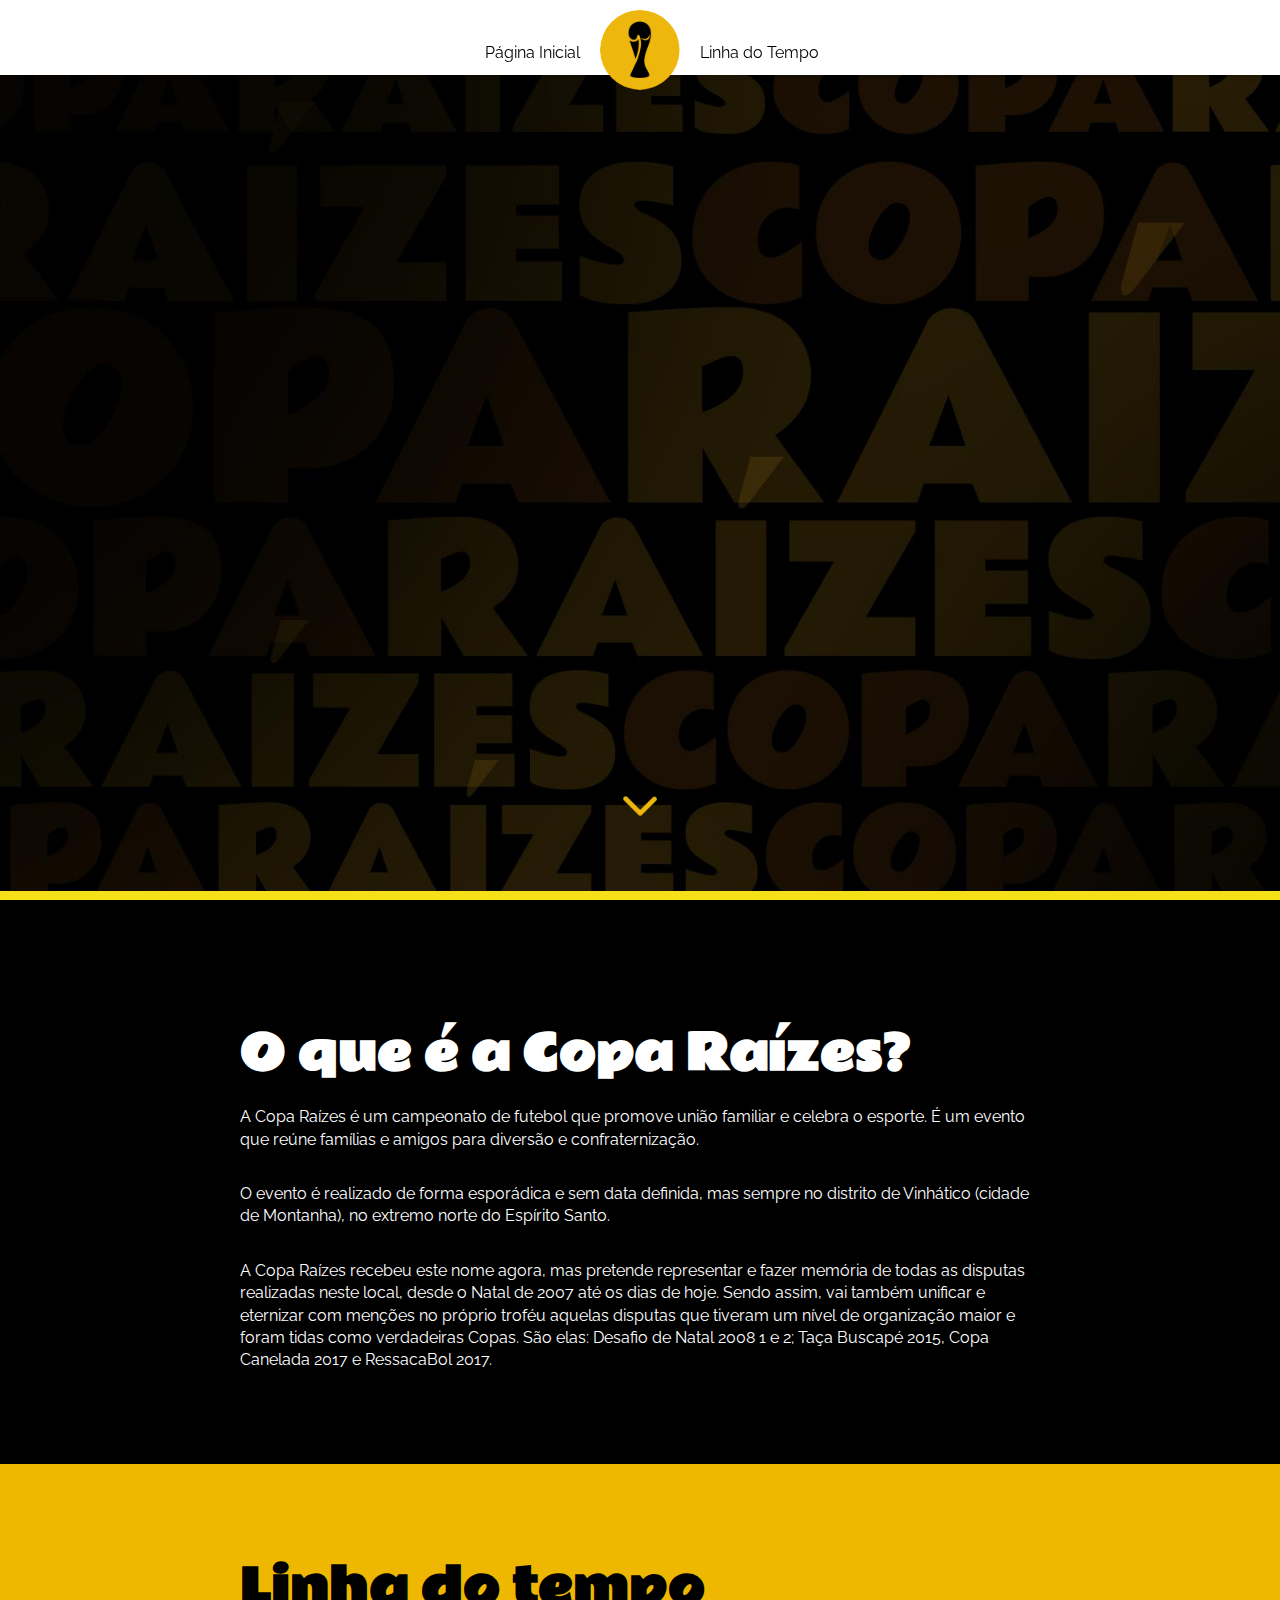
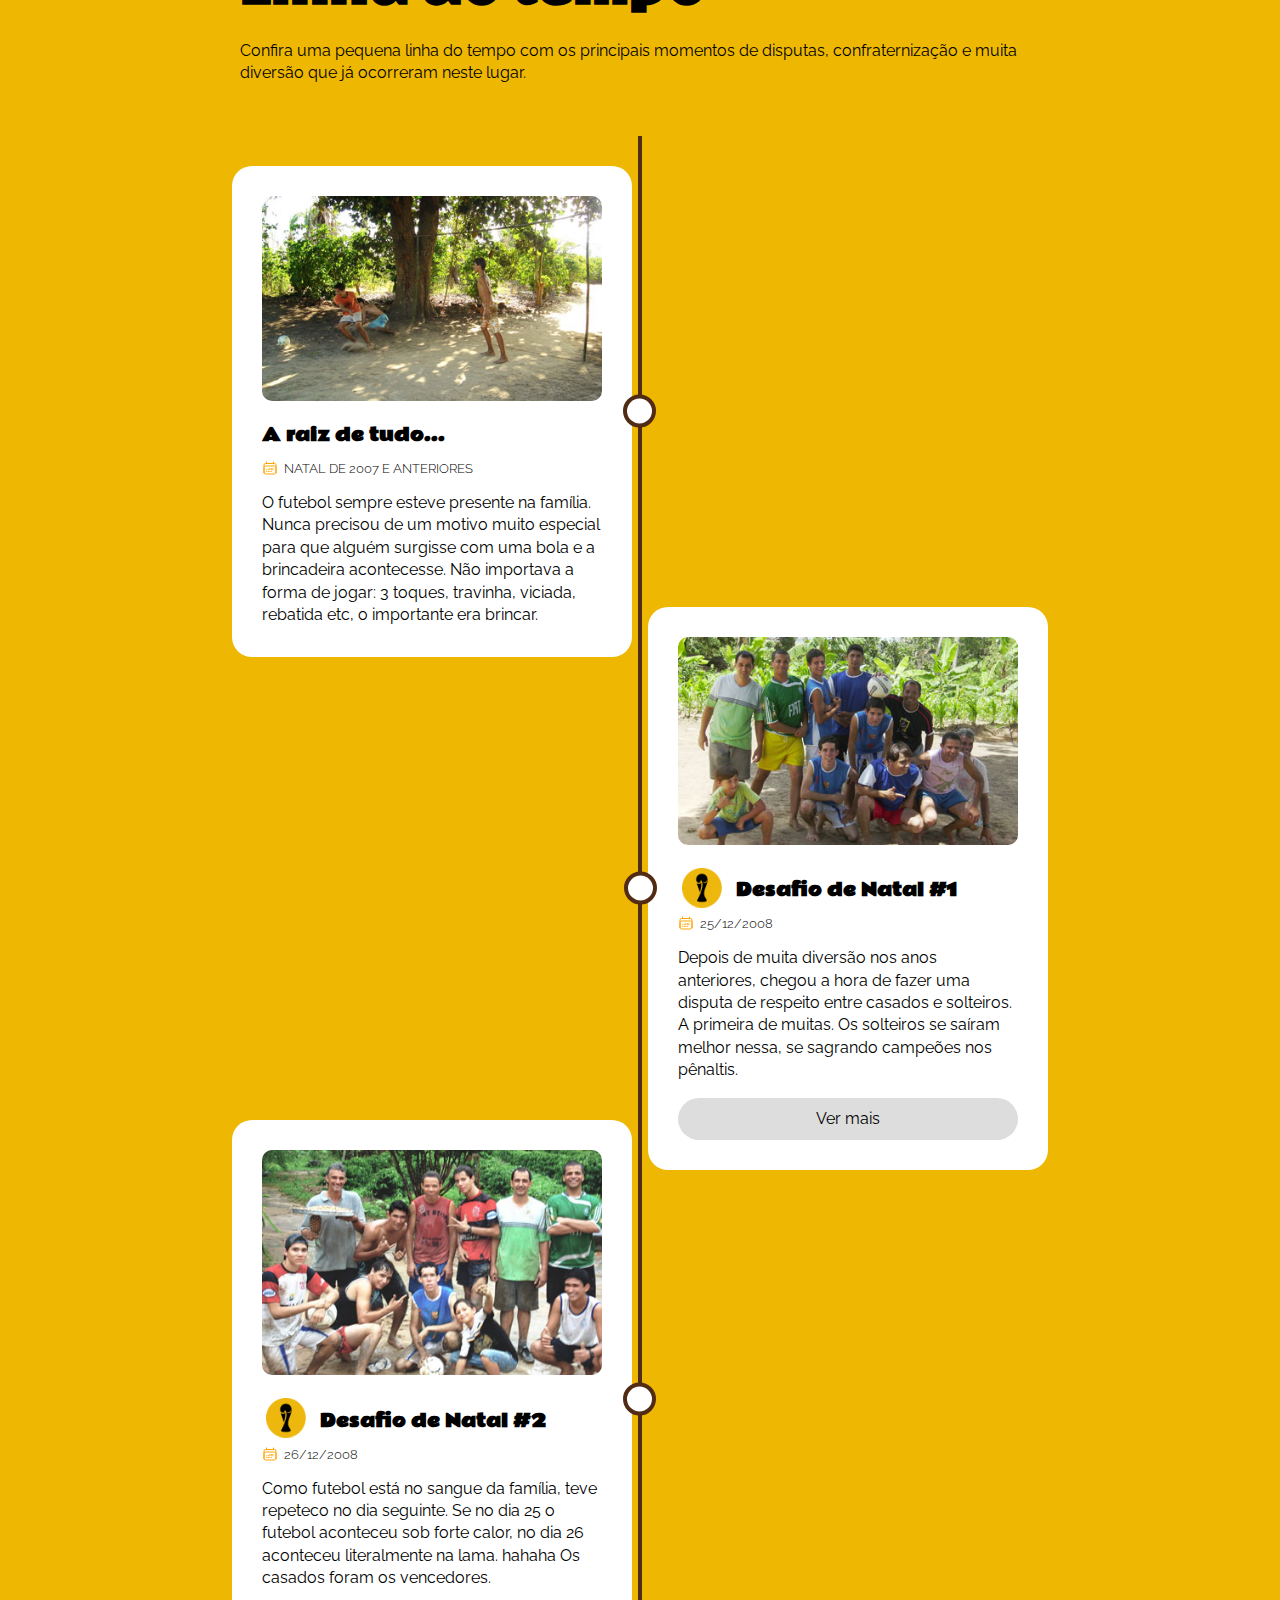
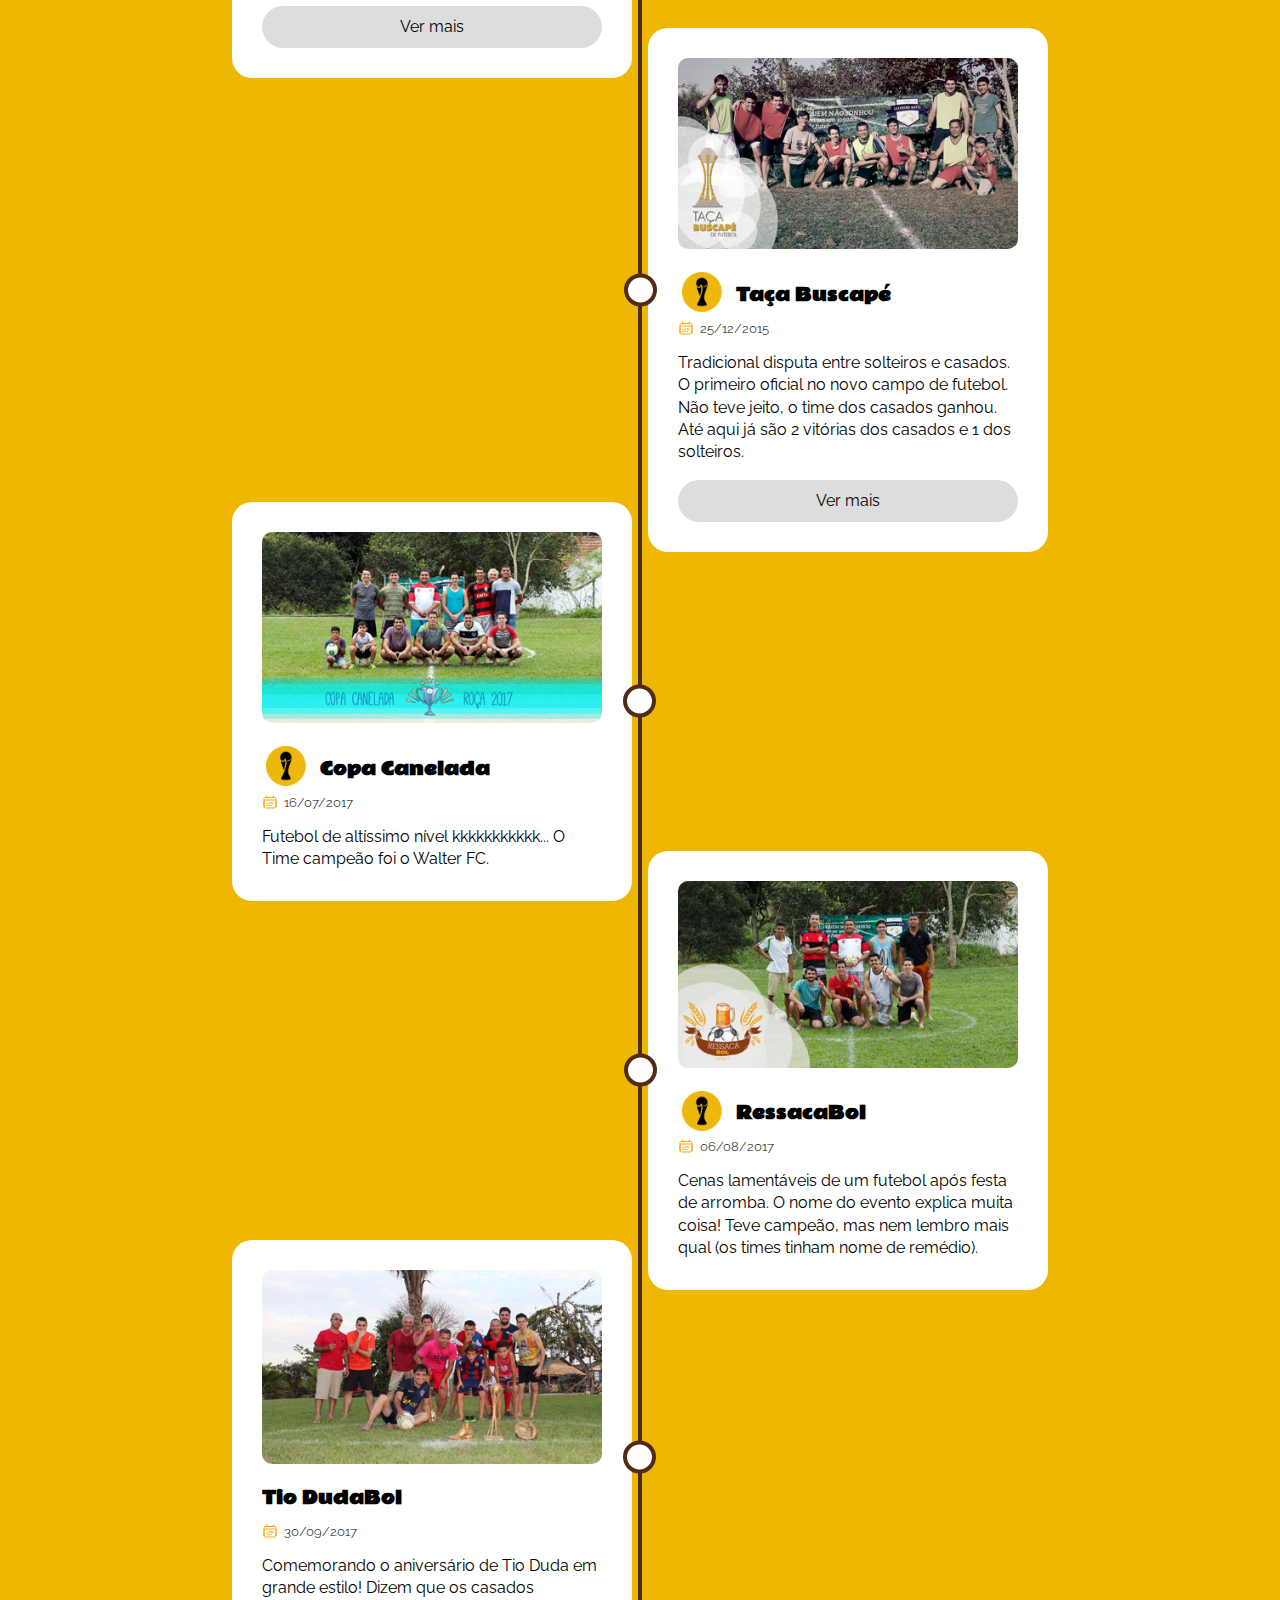
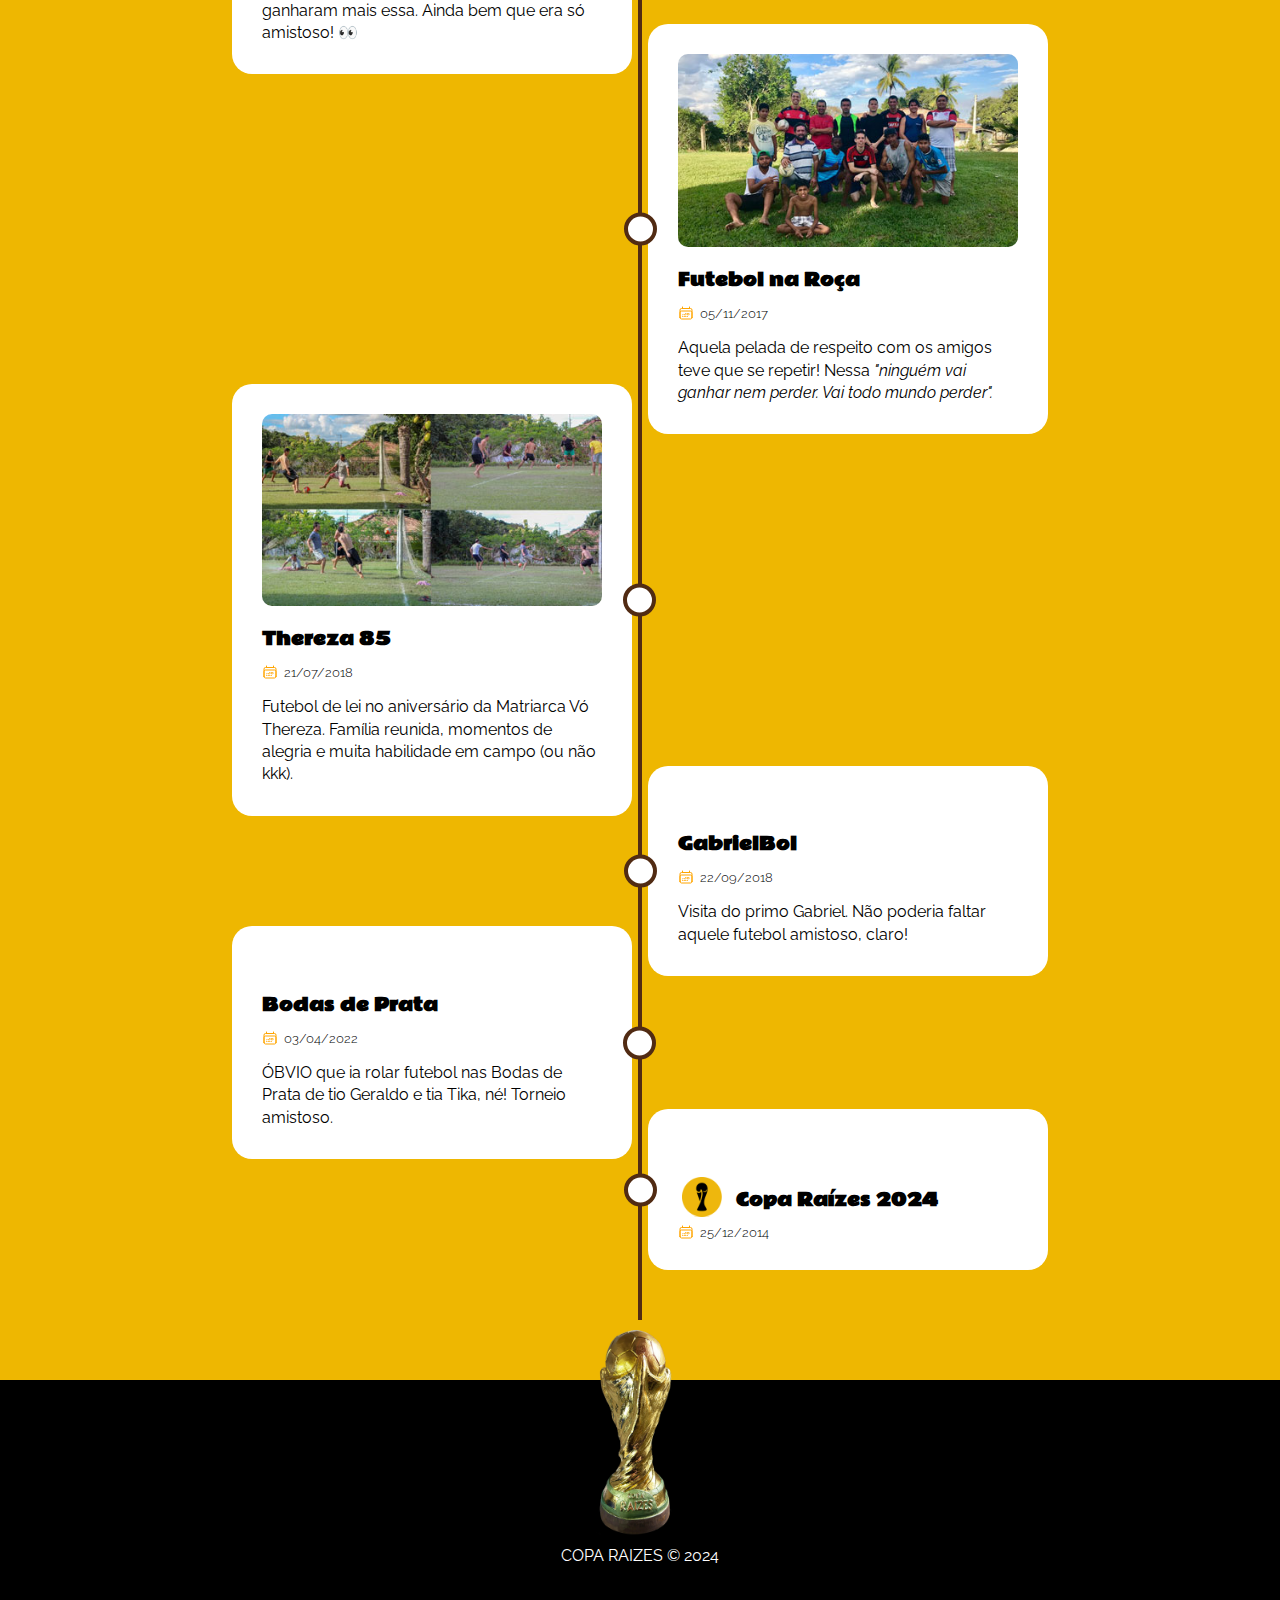
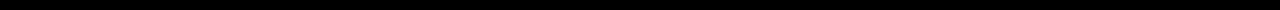
==== commit af8a2853: "feat: Adiciona menu e ajusta códigos" ====
--- a/index.html
+++ b/index.html
@@ -50,6 +50,17 @@
   </head>
   <body>
     <div class="indicador-leitura"></div>
+    <!-- menu -->
+    <div id="menu"></div>
+    <script>
+      async function carregarAnteriores() {
+        const response = await fetch("menu.html");
+        const menu = await response.text();
+        document.getElementById("menu").innerHTML = menu;
+      }
+      document.addEventListener("DOMContentLoaded", carregarAnteriores);
+    </script>
+    <!-- fim menu -->
     <header class="banner">
       <img
         src="./img/copa.webp"
@@ -84,17 +95,17 @@
         </p>
       </div>
     </section>
-    <!-- ANTERIORES -->
-    <div id="anteriores"></div>
+    <!-- timeline -->
+    <div id="timeline"></div>
     <script>
       async function carregarAnteriores() {
-        const response = await fetch("anteriores.html");
+        const response = await fetch("timeline.html");
         const conteudoAnteriores = await response.text();
-        document.getElementById("anteriores").innerHTML = conteudoAnteriores;
+        document.getElementById("timeline").innerHTML = conteudoAnteriores;
       }
       document.addEventListener("DOMContentLoaded", carregarAnteriores);
     </script>
-    <!-- FIM ANTERIORES -->
+    <!-- fim timeline -->
 
     <footer class="footer">
       <div class="footer-content">
--- a/css/geral.css
+++ b/css/geral.css
@@ -21,6 +21,10 @@
 
 .cor-clara {
     color: var(--clara);
+}
+
+html {
+    scroll-behavior: smooth;
 }
 
 body {
@@ -32,6 +36,7 @@
     font-family: "Raleway", serif;
 }
 
+
 /* estilos gerais */
 header,
 section {
@@ -41,6 +46,61 @@
     align-items: center;
 }
 
+/* Estilização geral da navbar */
+.navbar {
+    position: fixed;
+    top: 0;
+    left: 0;
+    width: 100%;
+    height: 40px;
+    background-color: #fff;
+    box-shadow: 0 2px 5px rgba(0, 0, 0, 0.2);
+    z-index: 1000;
+    padding: 10px 0 25px 0;
+    animation: fadeIn 0.5s ease-in forwards;
+    animation-timeline: scroll();
+    animation-range: cover 0% 10%;
+}
+
+.navbar-content {
+    display: flex;
+    justify-content: space-between;
+    align-items: center;
+}
+
+.navbar-list {
+    display: flex;
+    justify-content: center;
+    align-items: center;
+    flex-grow: 1;
+    list-style: none;
+    margin: 0;
+    padding-left: 23px;
+    gap: 10px;
+}
+
+.navbar-item {
+    font-size: 16px;
+}
+
+.navbar-link {
+    text-decoration: none;
+    color: var(--escura);
+    transition: color 0.3s;
+    padding: 5px 10px;
+}
+
+.navbar-link:hover {
+    color: var(--principal);
+}
+
+.navbar-logo {
+    height: 80px;
+    width: auto;
+    border-radius: 100%;
+    overflow: hidden;
+}
+
 .container {
     margin-inline: auto;
     width: min(80ch, 100%);
@@ -65,6 +125,7 @@
     width: 80px;
     height: auto;
     margin-top: -50px;
+    margin-left: -15px;
 }
 
 /* banner principal */
@@ -84,10 +145,11 @@
 }
 
 .jogo {
-    /* background-size: cover; */
-    height: 10vh;
-    /* width: 100vw; */
-}
+    height: auto;
+    width: 100vw;
+    padding: 0;
+}
+
 
 h1 {
     font-family: "Rammetto One", sans-serif;
@@ -136,13 +198,14 @@
 
 
 .indicador-leitura {
-    background: var(--principal);
+    background: #f6e01a;
     position: fixed;
     height: 1%;
     inset: 99% 0 0% 0;
     transform-origin: left;
     animation: scroll 1ms ease-in-out;
     animation-timeline: scroll();
+    z-index: 1000;
 }
 
 h1,
@@ -240,10 +303,10 @@
 }
 
 .timeline-item {
-    padding: 40px;
+    padding: 30px;
     position: relative;
     background-color: var(--clara);
-    width: calc(50% - 80px);
+    width: calc(50% - 60px);
     border-radius: 20px;
     margin-top: -50px;
 
@@ -430,4 +493,19 @@
         object-fit: cover;
         /* Faz a imagem preencher o espaço mantendo proporções */
     }
+}
+
+.button {
+    background-color: #dddddd;
+    color: var(--escura);
+    padding: 10px 20px;
+    border-radius: 50px;
+    text-decoration: none;
+    transition: background-color 0.3s;
+    text-align: center;
+    display: block;
+}
+
+.button:hover {
+    background-color: var(--principal);
 }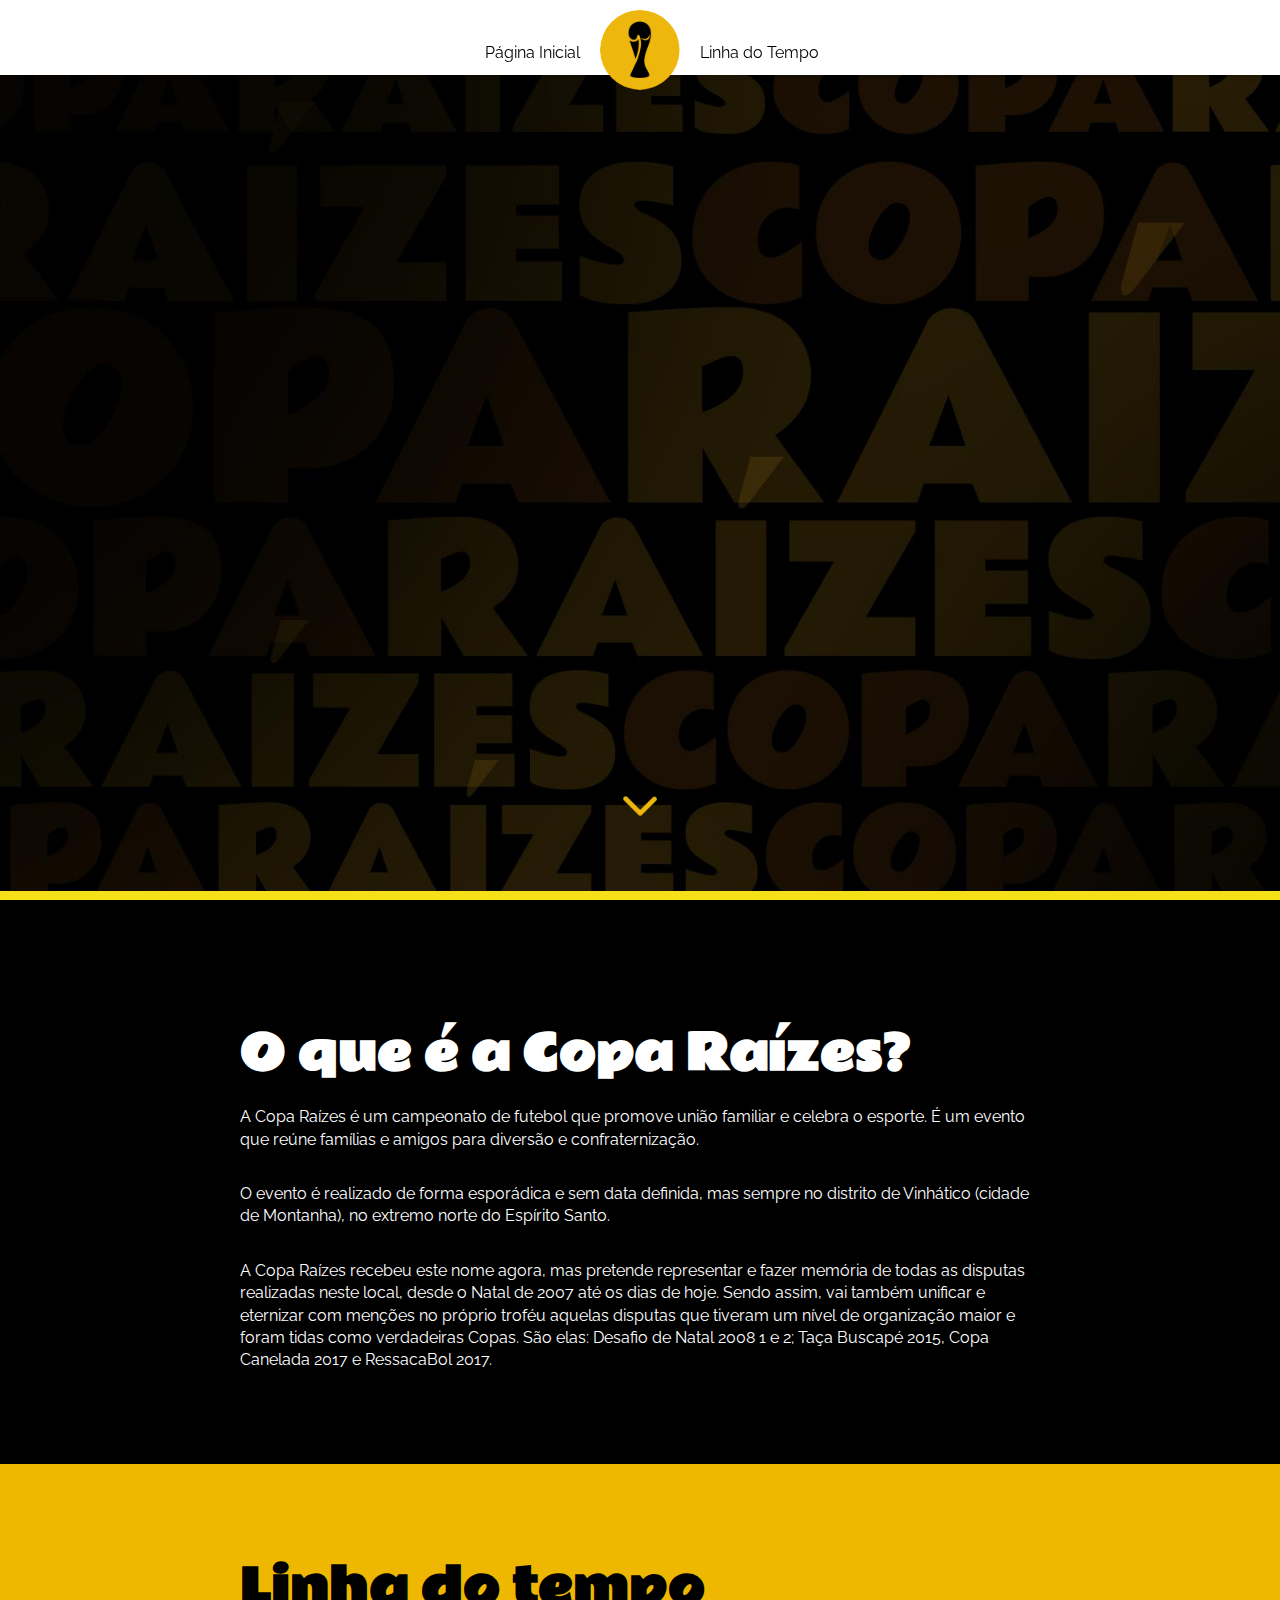
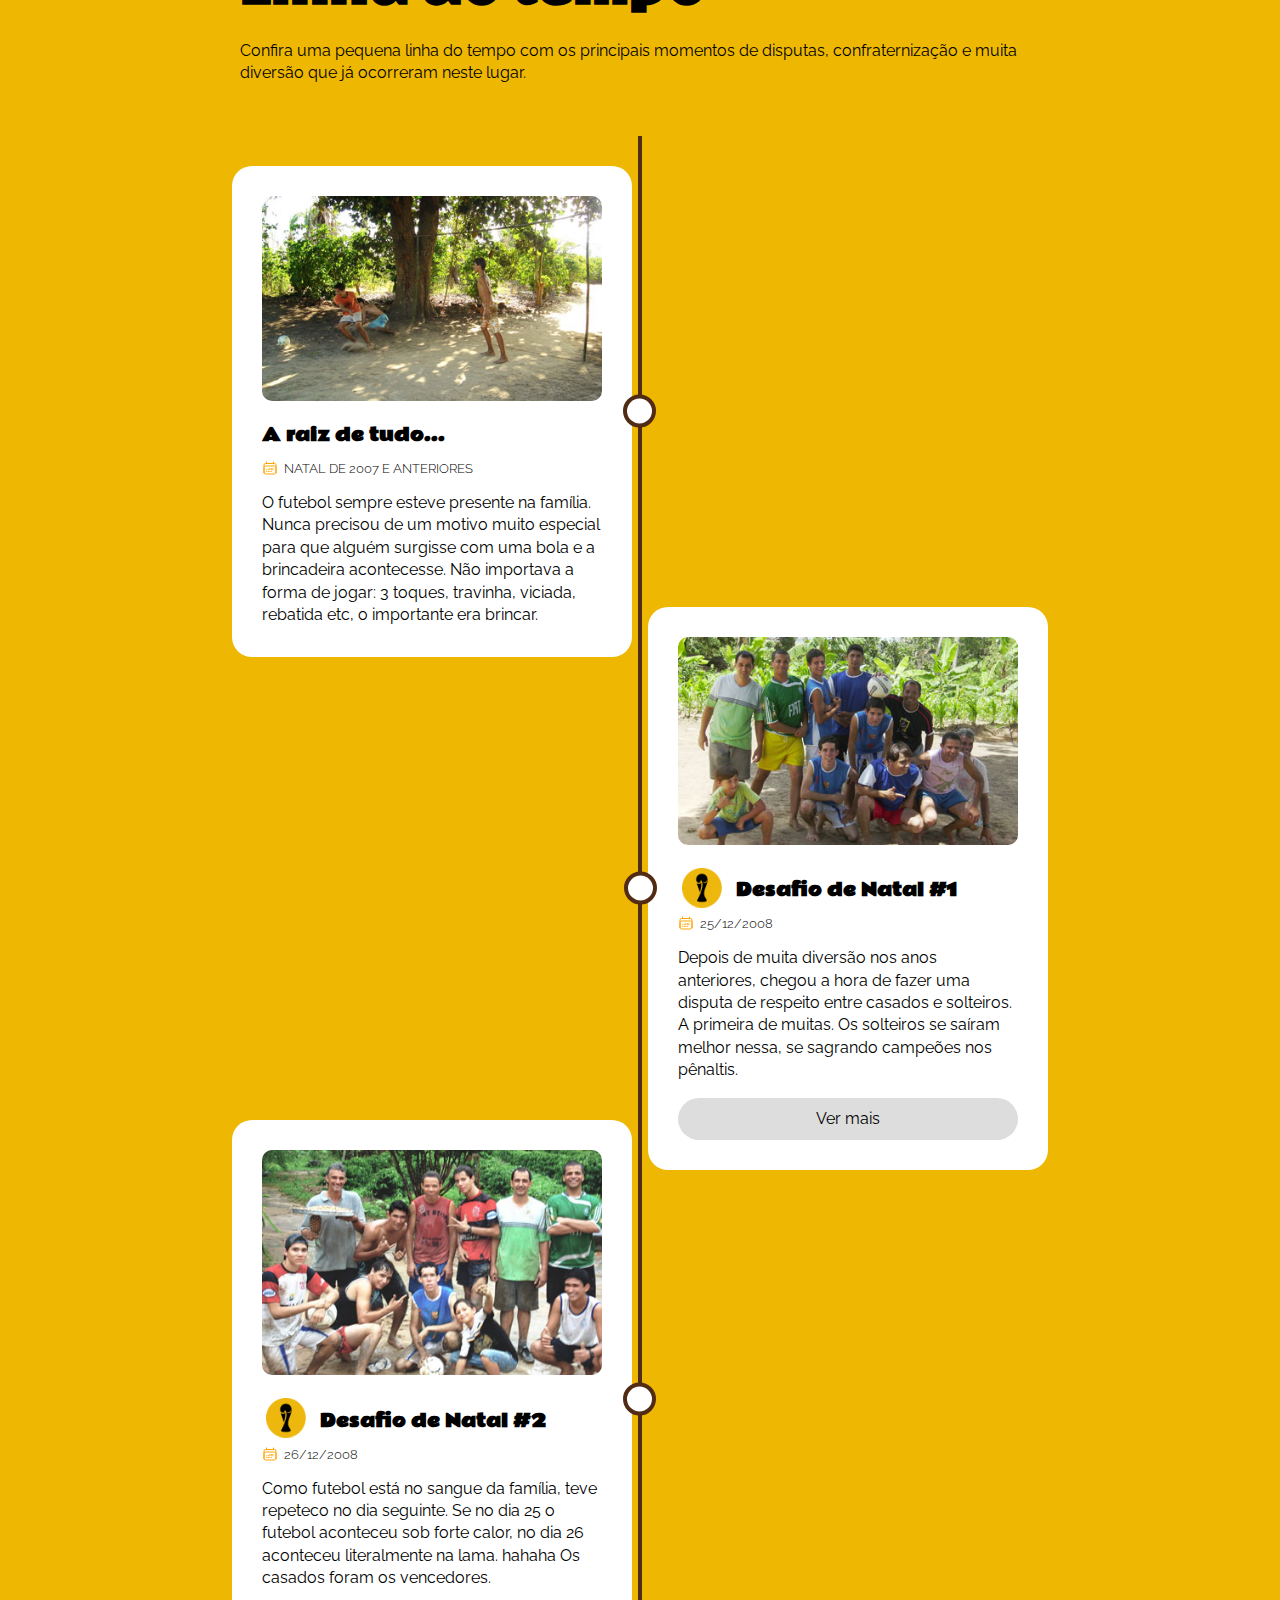
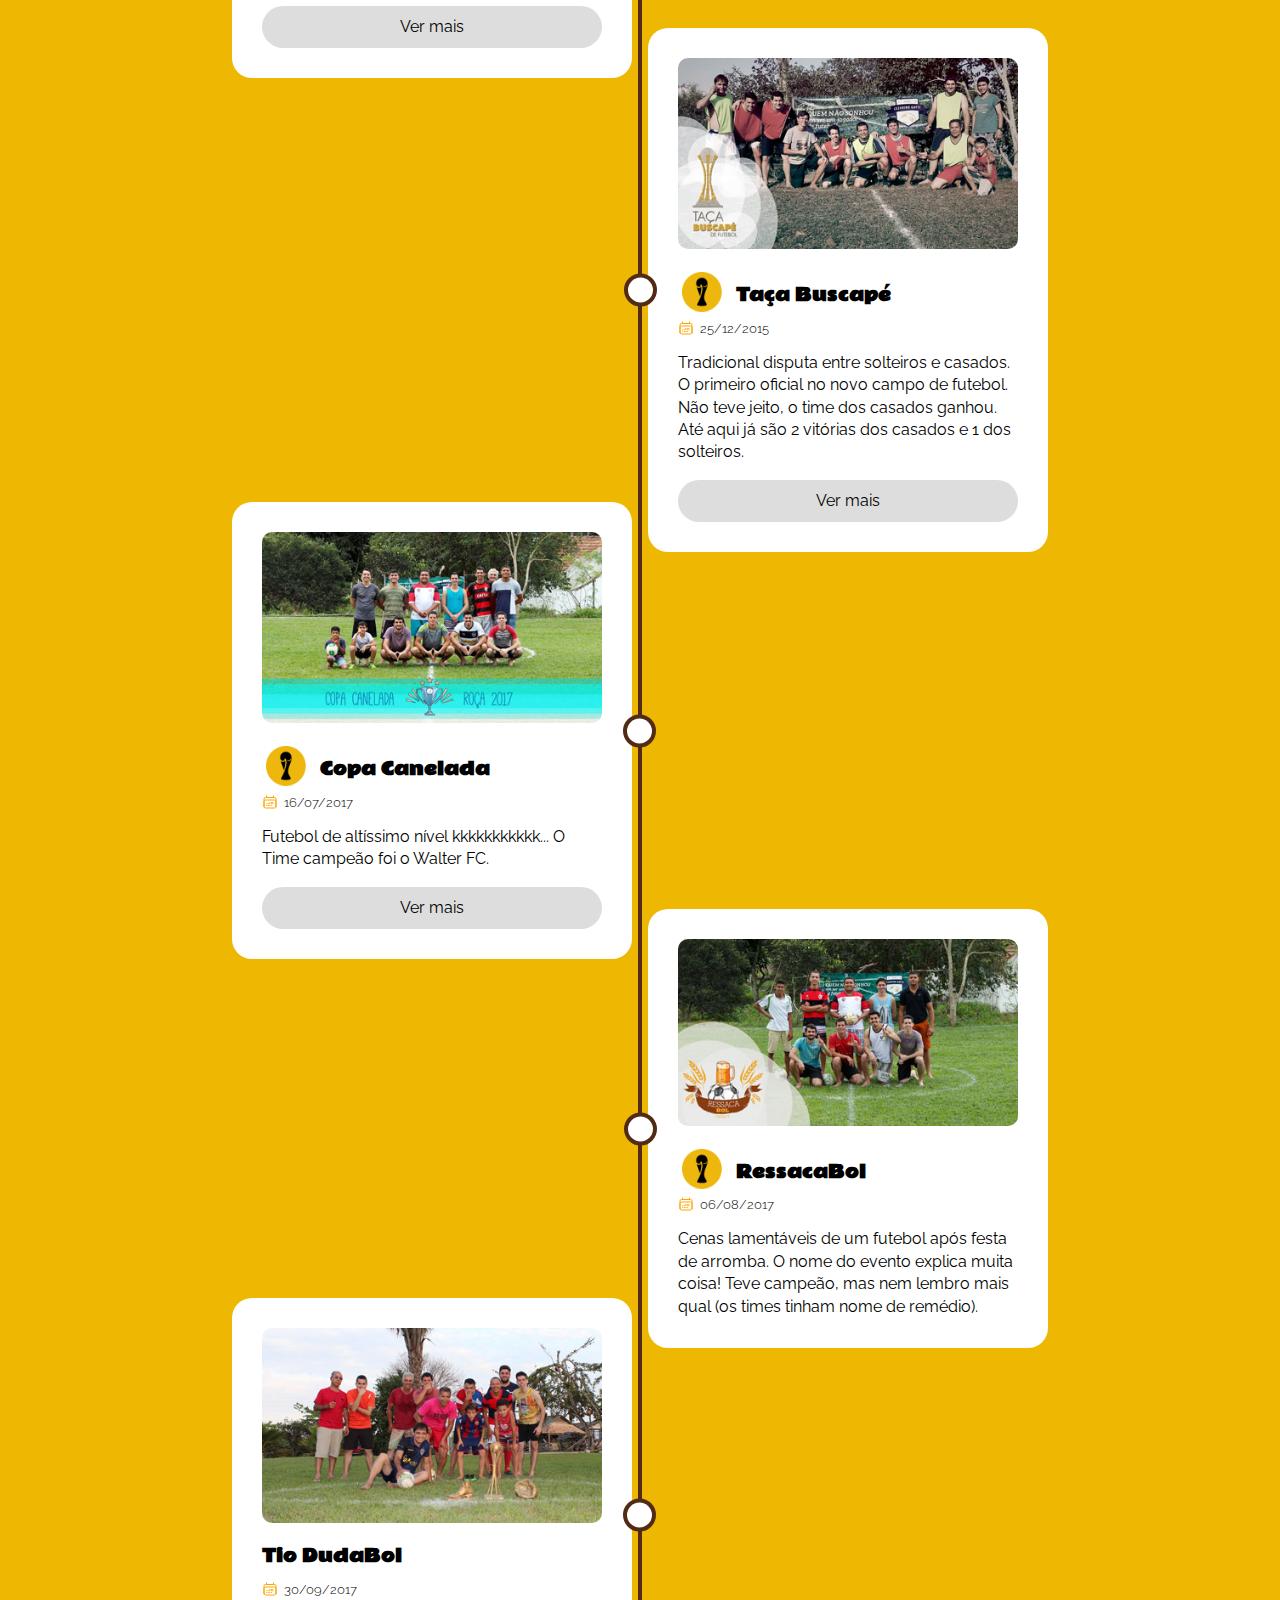
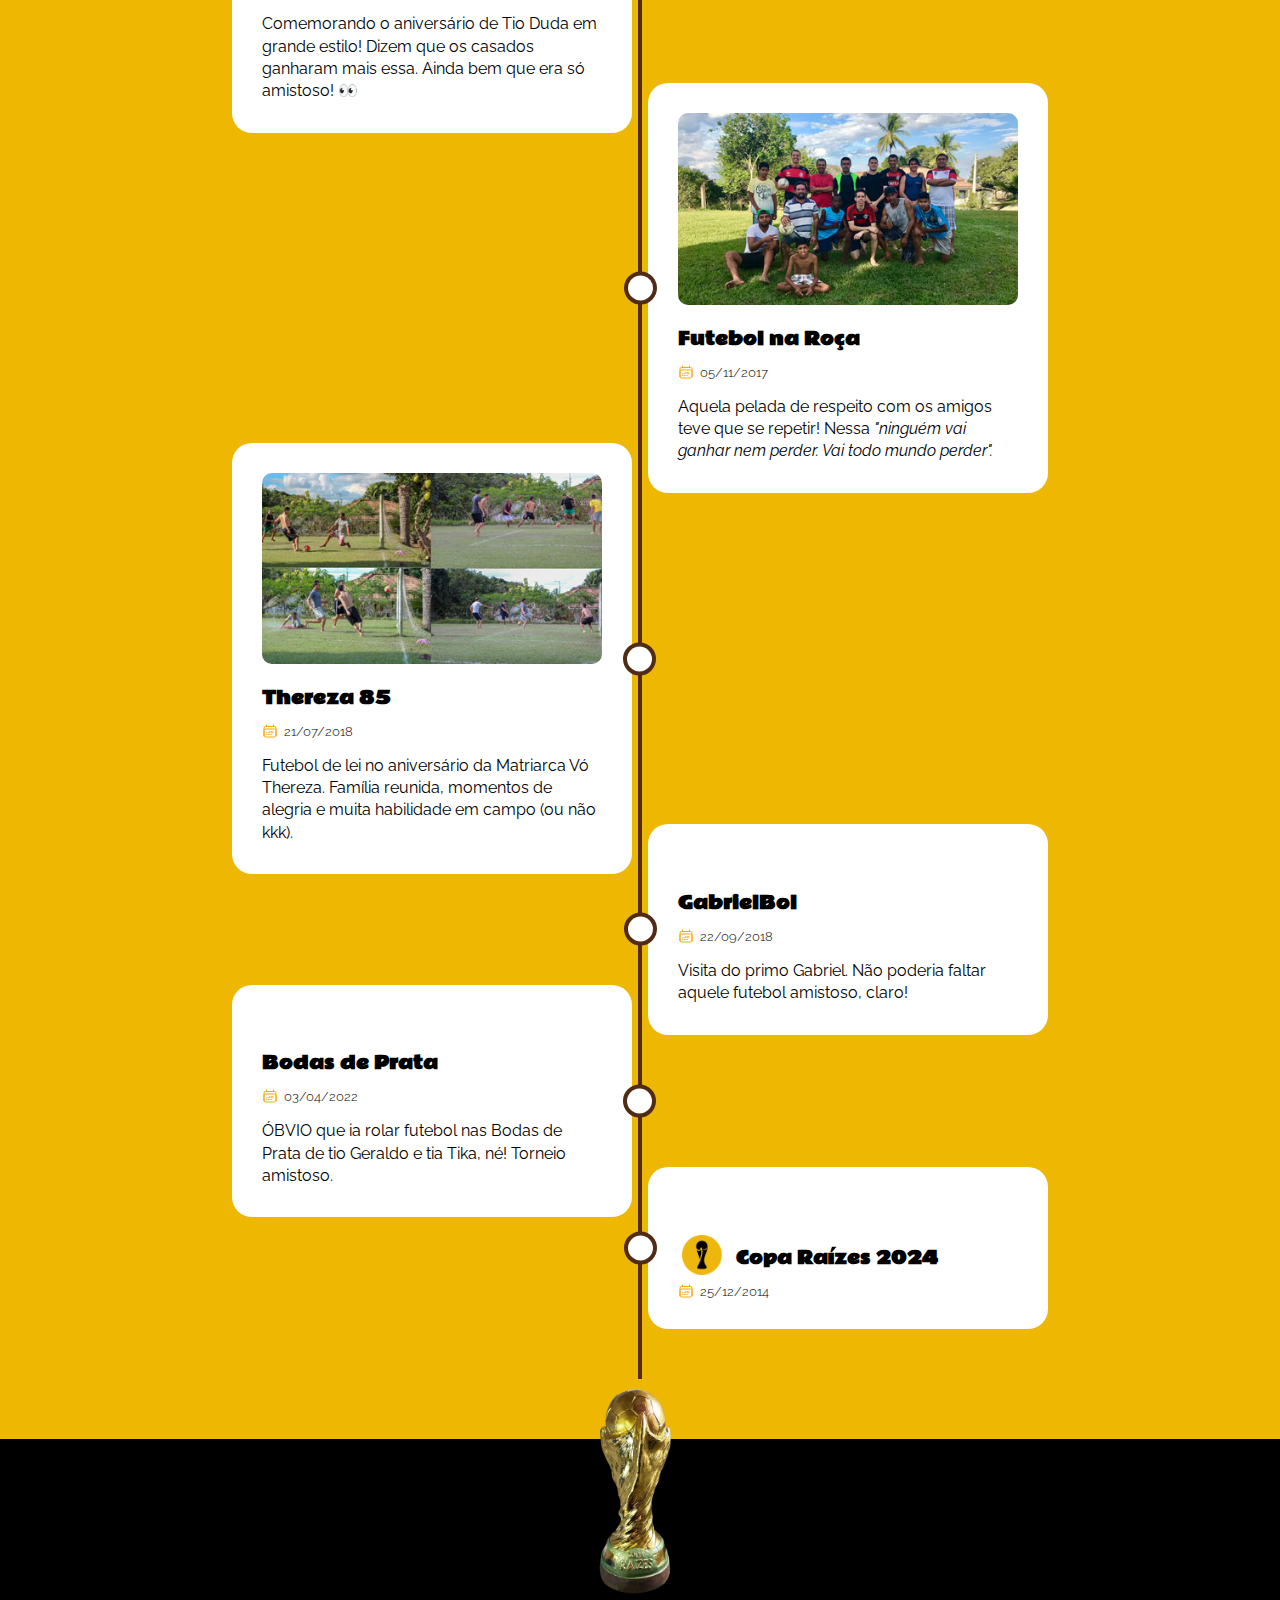
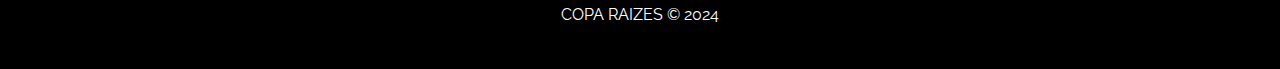
==== commit 86fdf95a: "refactor: Insere versão do css para forçar atualização" ====
--- a/index.html
+++ b/index.html
@@ -18,7 +18,7 @@
     <meta name="author" content="Fernando Gatti" />
 
     <!-- Meta Tags para Redes Sociais (Open Graph / Twitter) -->
-    <meta property="og:title" content="Copa Raízes - Campeonato de Futebol " />
+    <meta property="og:title" content="Copa Raízes - Campeonato de Futebol" />
     <meta
       property="og:description"
       content="Copa Raízes - O campeonato de futebol que une famílias e celebra a paixão pelo esporte."
@@ -35,7 +35,7 @@
     <meta name="twitter:image" content="./img/padrao.jpg" />
 
     <!-- Link do Favicon -->
-    <link rel="icon" href="./img/favicon.png" type="image/png" />
+    <link rel="icon" href="./favicon.png" type="image/png" />
 
     <link rel="preconnect" href="https://fonts.googleapis.com" />
     <link rel="preconnect" href="https://fonts.gstatic.com" crossorigin />
@@ -44,7 +44,7 @@
       rel="stylesheet"
     />
 
-    <link rel="stylesheet" href="css/geral.css" />
+    <link rel="stylesheet" href="css/geral.css?v=1.0" />
 
     <style></style>
   </head>
--- a/css/geral.css
+++ b/css/geral.css
@@ -352,7 +352,7 @@
 /* Responsivo */
 @media screen and (max-width: 768px) {
     .timeline-item {
-        width: calc(100% - 80px);
+        width: calc(100% - 60px);
         left: 0 !important;
         margin: 0;
         margin-top: 30px;
@@ -456,10 +456,13 @@
     border-radius: 8px;
     max-width: 90%;
     max-height: 80%;
+    display: block;
+    position: relative;
+    /* Adicionando relative para controle de botões */
 }
 
 /* Botão de fechar */
-.lightbox a {
+.lightbox .close {
     position: absolute;
     top: 20px;
     right: 30px;
@@ -468,6 +471,38 @@
     text-decoration: none;
     font-weight: bold;
 }
+
+
+/* Navegação */
+.next,
+.prev {
+    position: absolute;
+    top: 50%;
+    transform: translateY(-50%);
+    font-size: 2em;
+    color: white;
+    text-decoration: none;
+    background-color: rgba(0, 0, 0, 0.5);
+    padding: 10px;
+    border-radius: 50%;
+    transition: background-color 0.3s;
+}
+
+/* Botão para ir à próxima imagem */
+.next {
+    right: 10px;
+}
+
+/* Botão para ir à imagem anterior */
+.prev {
+    left: 10px;
+}
+
+.next:hover,
+.prev:hover {
+    background-color: rgba(0, 0, 0, 0.8);
+}
+
 
 @media screen and (max-width: 768px) {
 
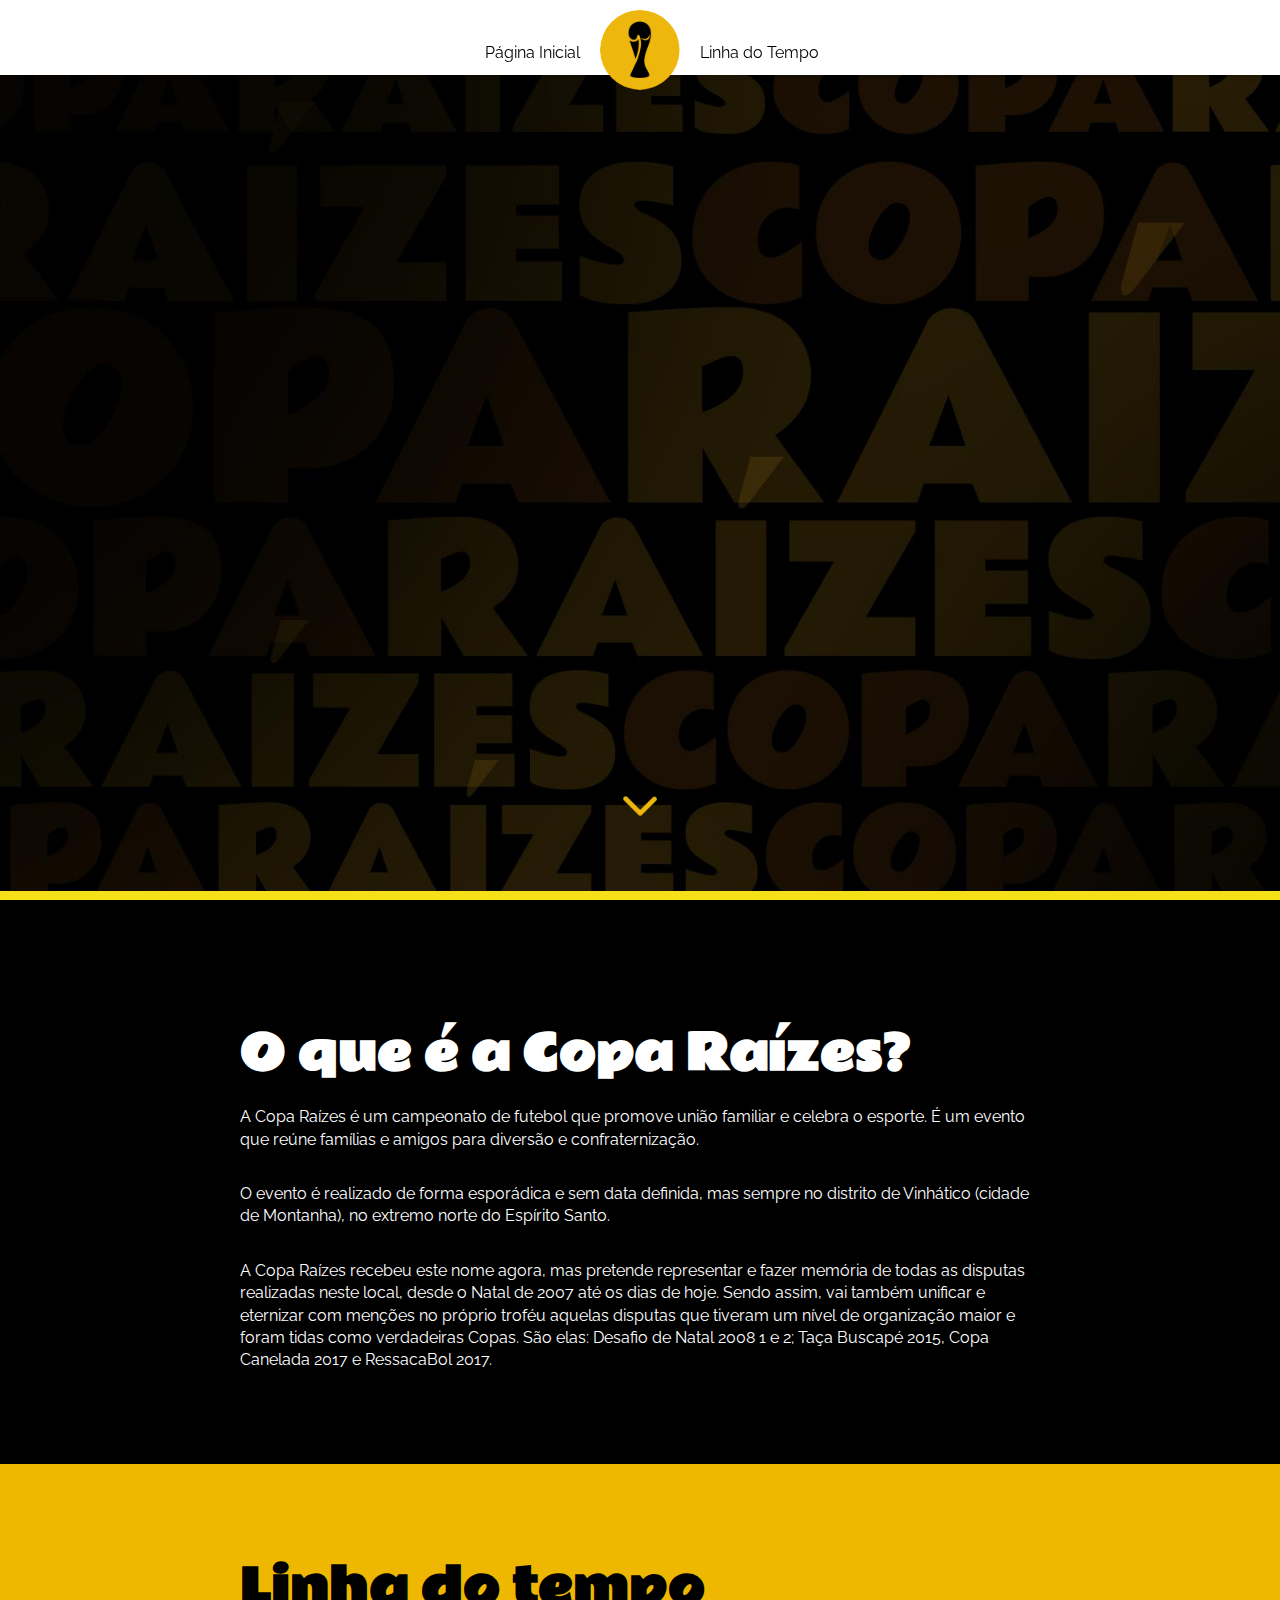
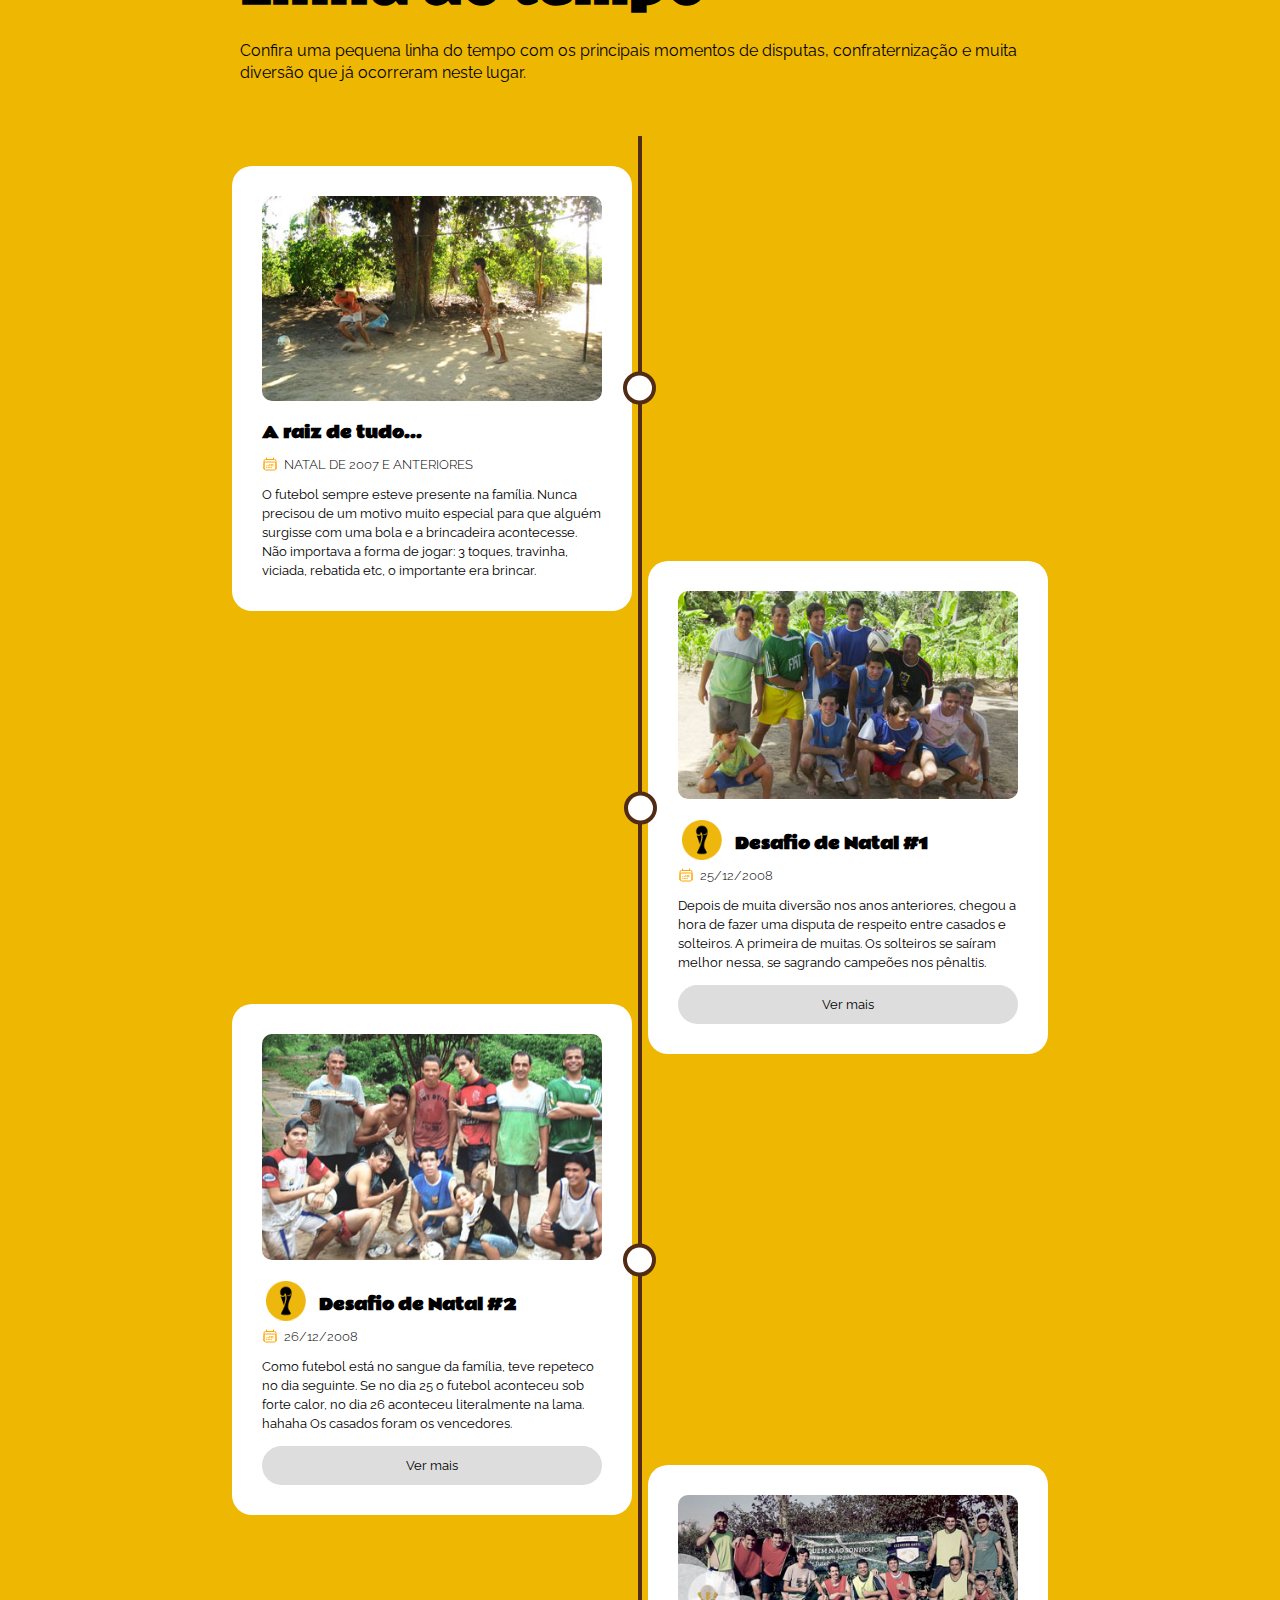
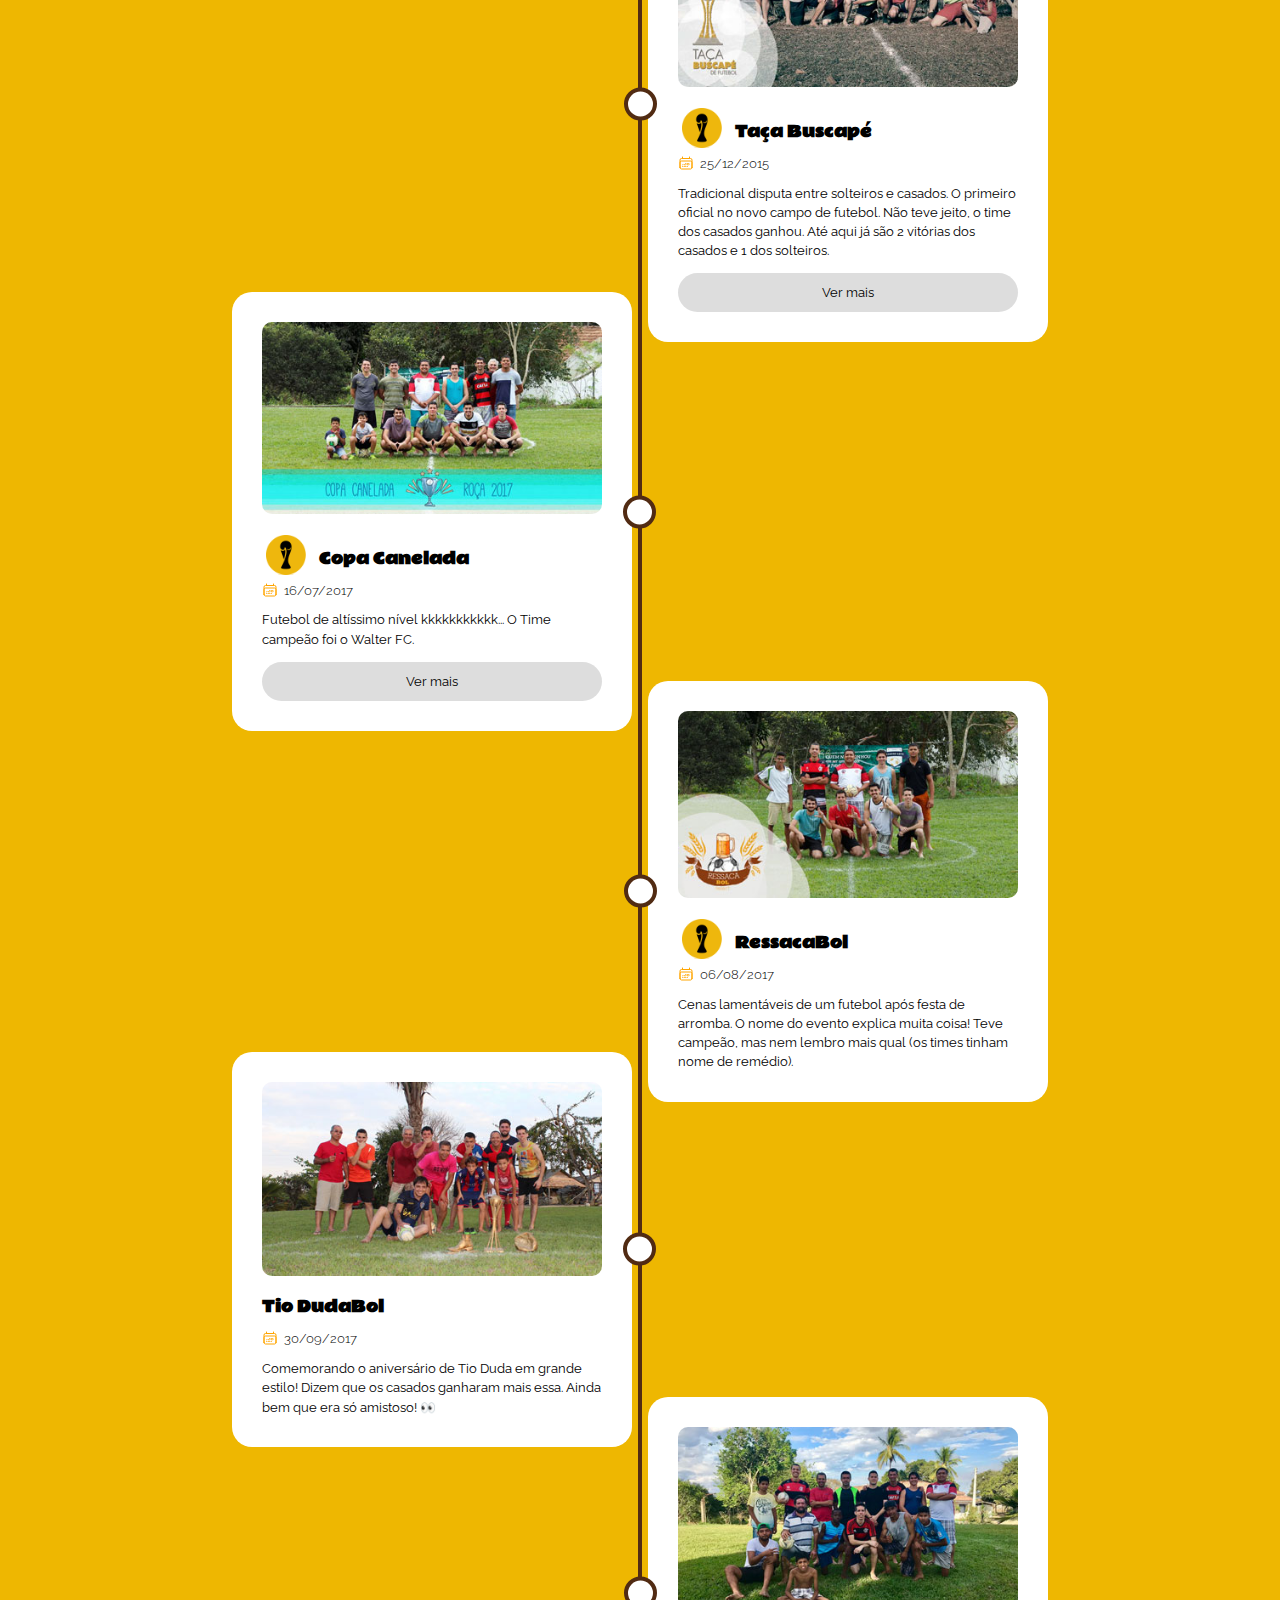
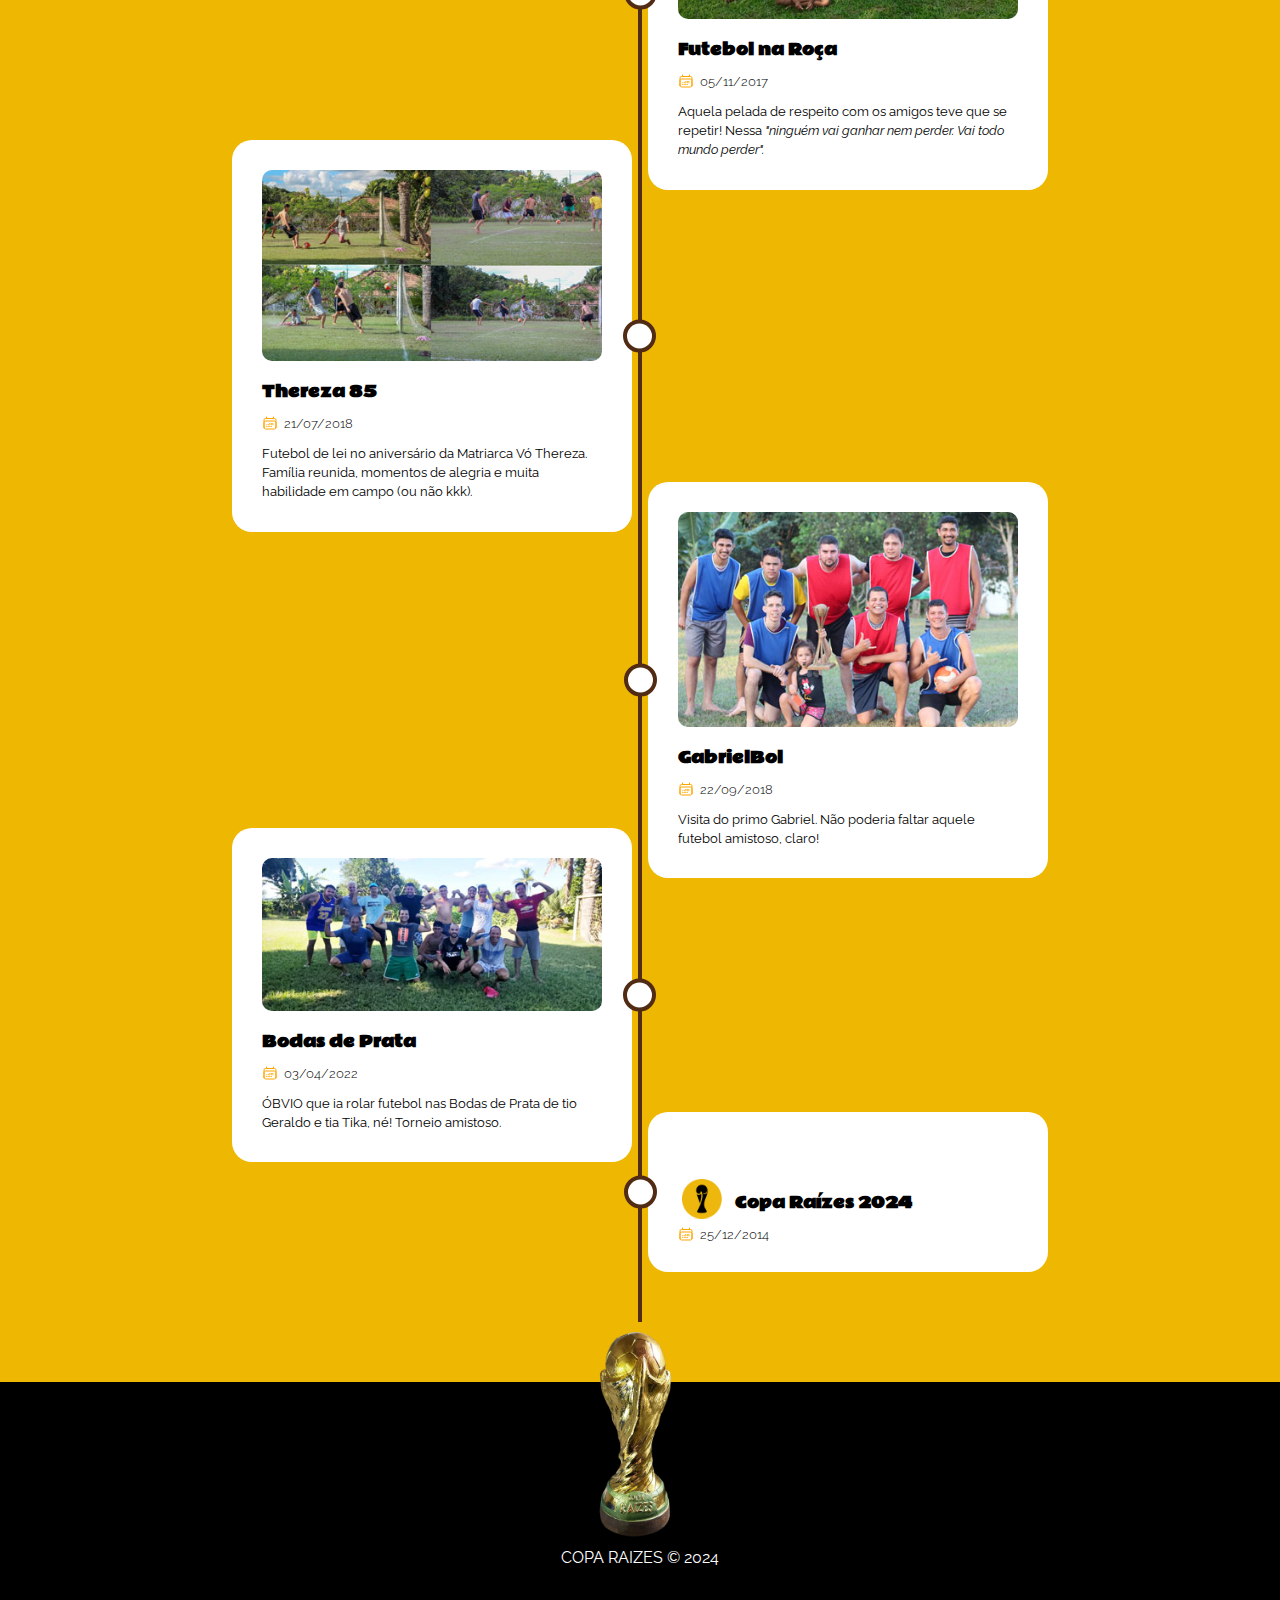
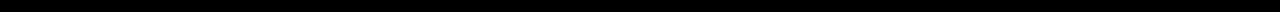
==== commit 8108854a: "refactor: Ajusta visualização de menu mobile" ====
--- a/index.html
+++ b/index.html
@@ -44,7 +44,7 @@
       rel="stylesheet"
     />
 
-    <link rel="stylesheet" href="css/geral.css?v=1.0" />
+    <link rel="stylesheet" href="css/geral.css?v=1.1" />
 
     <style></style>
   </head>
@@ -61,7 +61,7 @@
       document.addEventListener("DOMContentLoaded", carregarAnteriores);
     </script>
     <!-- fim menu -->
-    <header class="banner">
+    <header class="banner" id="topo">
       <img
         src="./img/copa.webp"
         alt="Logo da Copa Raízes, um campeonato de futebol que promove união familiar e celebra o esporte "
--- a/css/geral.css
+++ b/css/geral.css
@@ -160,7 +160,7 @@
 
 h2 {
     font-family: "Rammetto One", sans-serif;
-    font-size: 1.1rem;
+    font-size: 1rem;
 }
 
 p {
@@ -177,25 +177,6 @@
     animation-delay: 0.5s;
     will-change: transform;
 }
-
-@media screen and (max-width: 768px) {
-    .animated-img {
-        max-width: 80%;
-        position: relative;
-        transform: scale(1.2);
-        opacity: 0;
-        animation: imgFade 1.5s ease-out forwards;
-        animation-delay: 0.5s;
-        will-change: transform;
-    }
-
-    h1 {
-        font-size: 2rem;
-        line-height: 3rem;
-        margin-bottom: 20px;
-    }
-}
-
 
 .indicador-leitura {
     background: #f6e01a;
@@ -222,14 +203,6 @@
     color: var(--clara);
 }
 
-.anteriores {
-    background: var(--principal);
-
-    & .titulo {
-        /* margin: 0; */
-        margin-bottom: 10px;
-    }
-}
 
 .trofeu::before {
     content: "";
@@ -281,14 +254,27 @@
 
 img {
     width: 100%;
-    border-radius: 10px;
+    /* border-radius: 10px; */
 }
 
 /* Linha do tempo */
+.anteriores {
+    background: var(--principal);
+
+    & .titulo {
+        /* margin: 0; */
+        margin-bottom: 10px;
+    }
+}
+
 .timeline {
     position: relative;
     margin: 0 auto;
     padding: 80px 0 50px 0;
+}
+
+.timeline img {
+    border-radius: 10px;
 }
 
 .timeline::before {
@@ -312,6 +298,8 @@
 
     & p {
         margin-bottom: 0;
+        font-size: 0.8rem;
+        line-height: 1.2rem;
     }
 }
 
@@ -331,6 +319,7 @@
 }
 
 
+
 .left {
     left: -1%;
     animation: aparecerEsquerda 1ms ease-in-out;
@@ -349,8 +338,56 @@
     left: -24px;
 }
 
-/* Responsivo */
+
 @media screen and (max-width: 768px) {
+    .animated-img {
+        max-width: 80%;
+        position: relative;
+        transform: scale(1.2);
+        opacity: 0;
+        animation: imgFade 1.5s ease-out forwards;
+        animation-delay: 0.5s;
+        will-change: transform;
+    }
+
+    h1 {
+        font-size: 2rem;
+        line-height: 3rem;
+        margin-bottom: 20px;
+    }
+
+    .navbar {
+        /* position: relative; */
+        width: 100%;
+        height: 40px;
+        background-color: #fff;
+        box-shadow: 0 2px 5px rgba(0, 0, 0, 0.2);
+        z-index: 1000;
+        padding: 10px 0 50px 0;
+        animation: none;
+    }
+
+    .jogo {
+        height: auto;
+        width: 100%;
+        padding: 0;
+        overflow: hidden;
+    }
+
+    .jogo img {
+        margin-top: 100px;
+        height: 20vh;
+        width: max-content;
+    }
+
+    .sobre {
+        padding: 20px;
+    }
+
+    .timeline {
+        padding: 20px 0;
+    }
+
     .timeline-item {
         width: calc(100% - 60px);
         left: 0 !important;
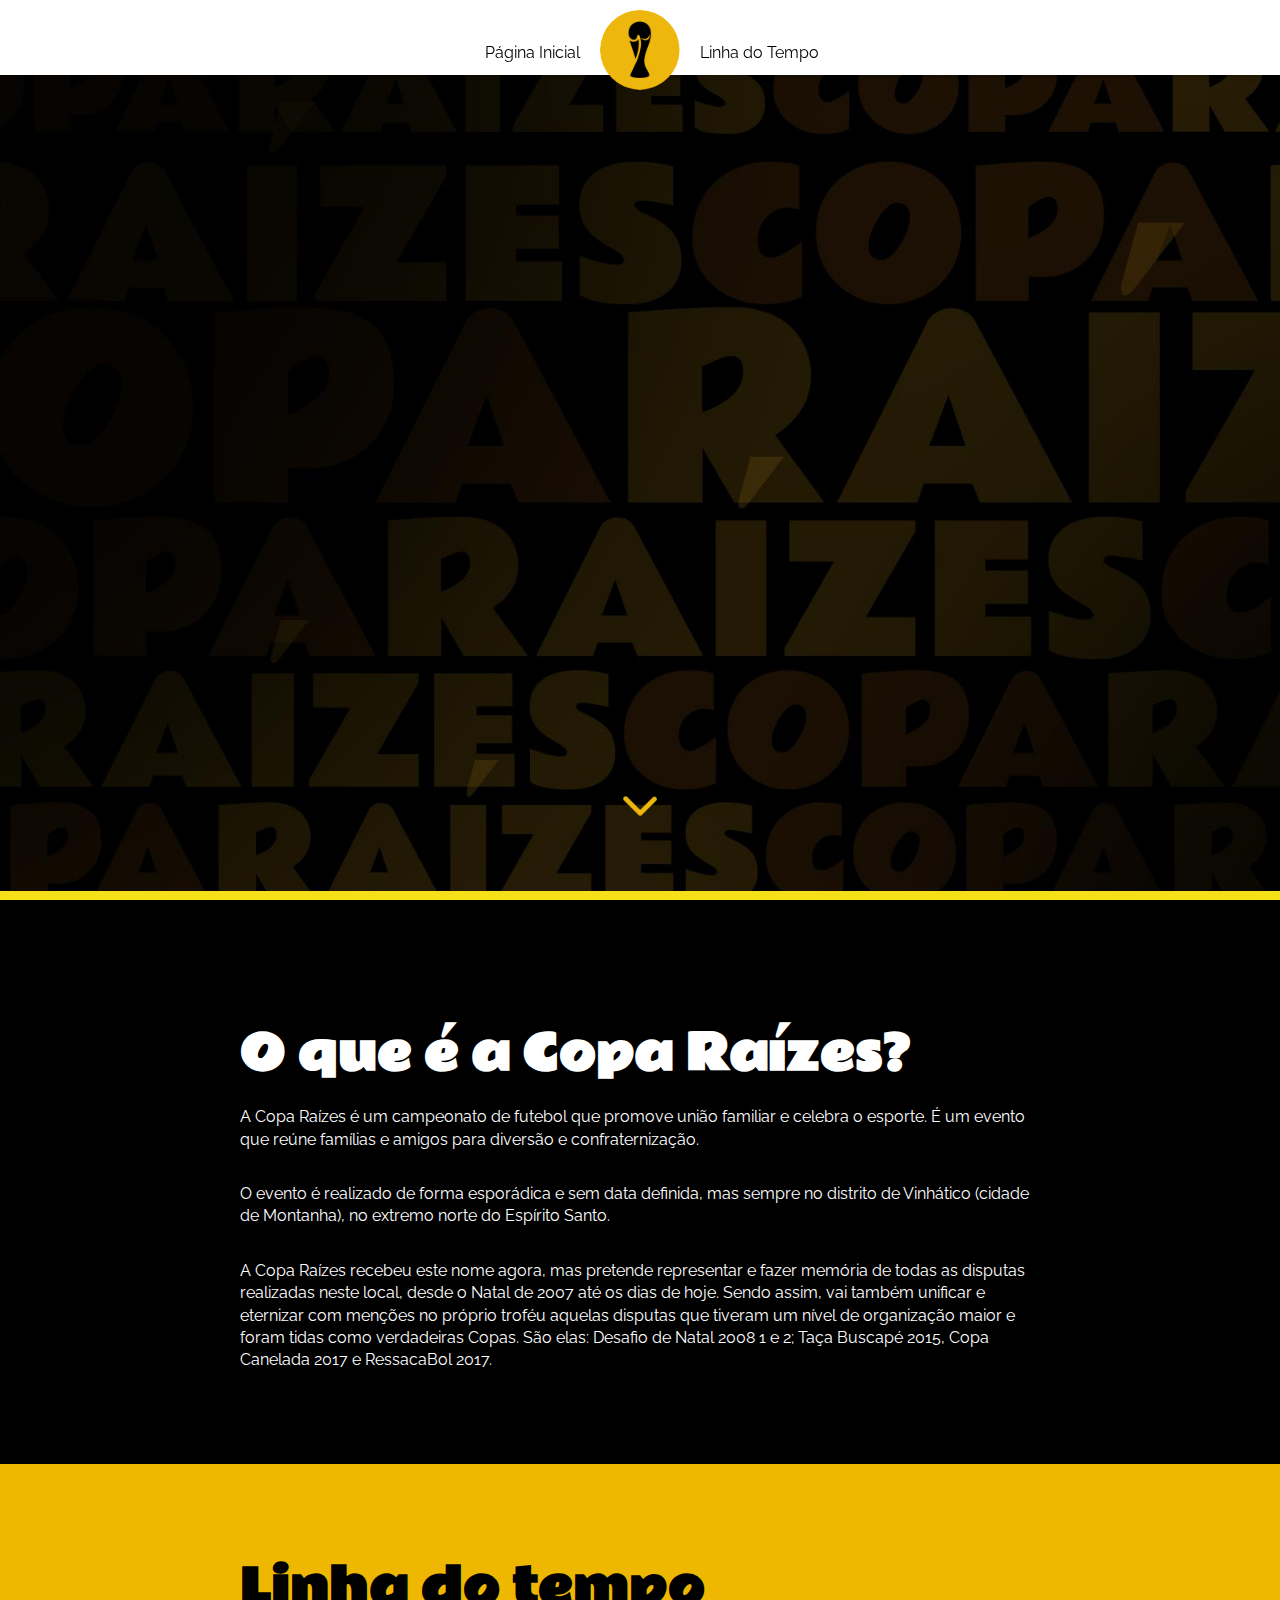
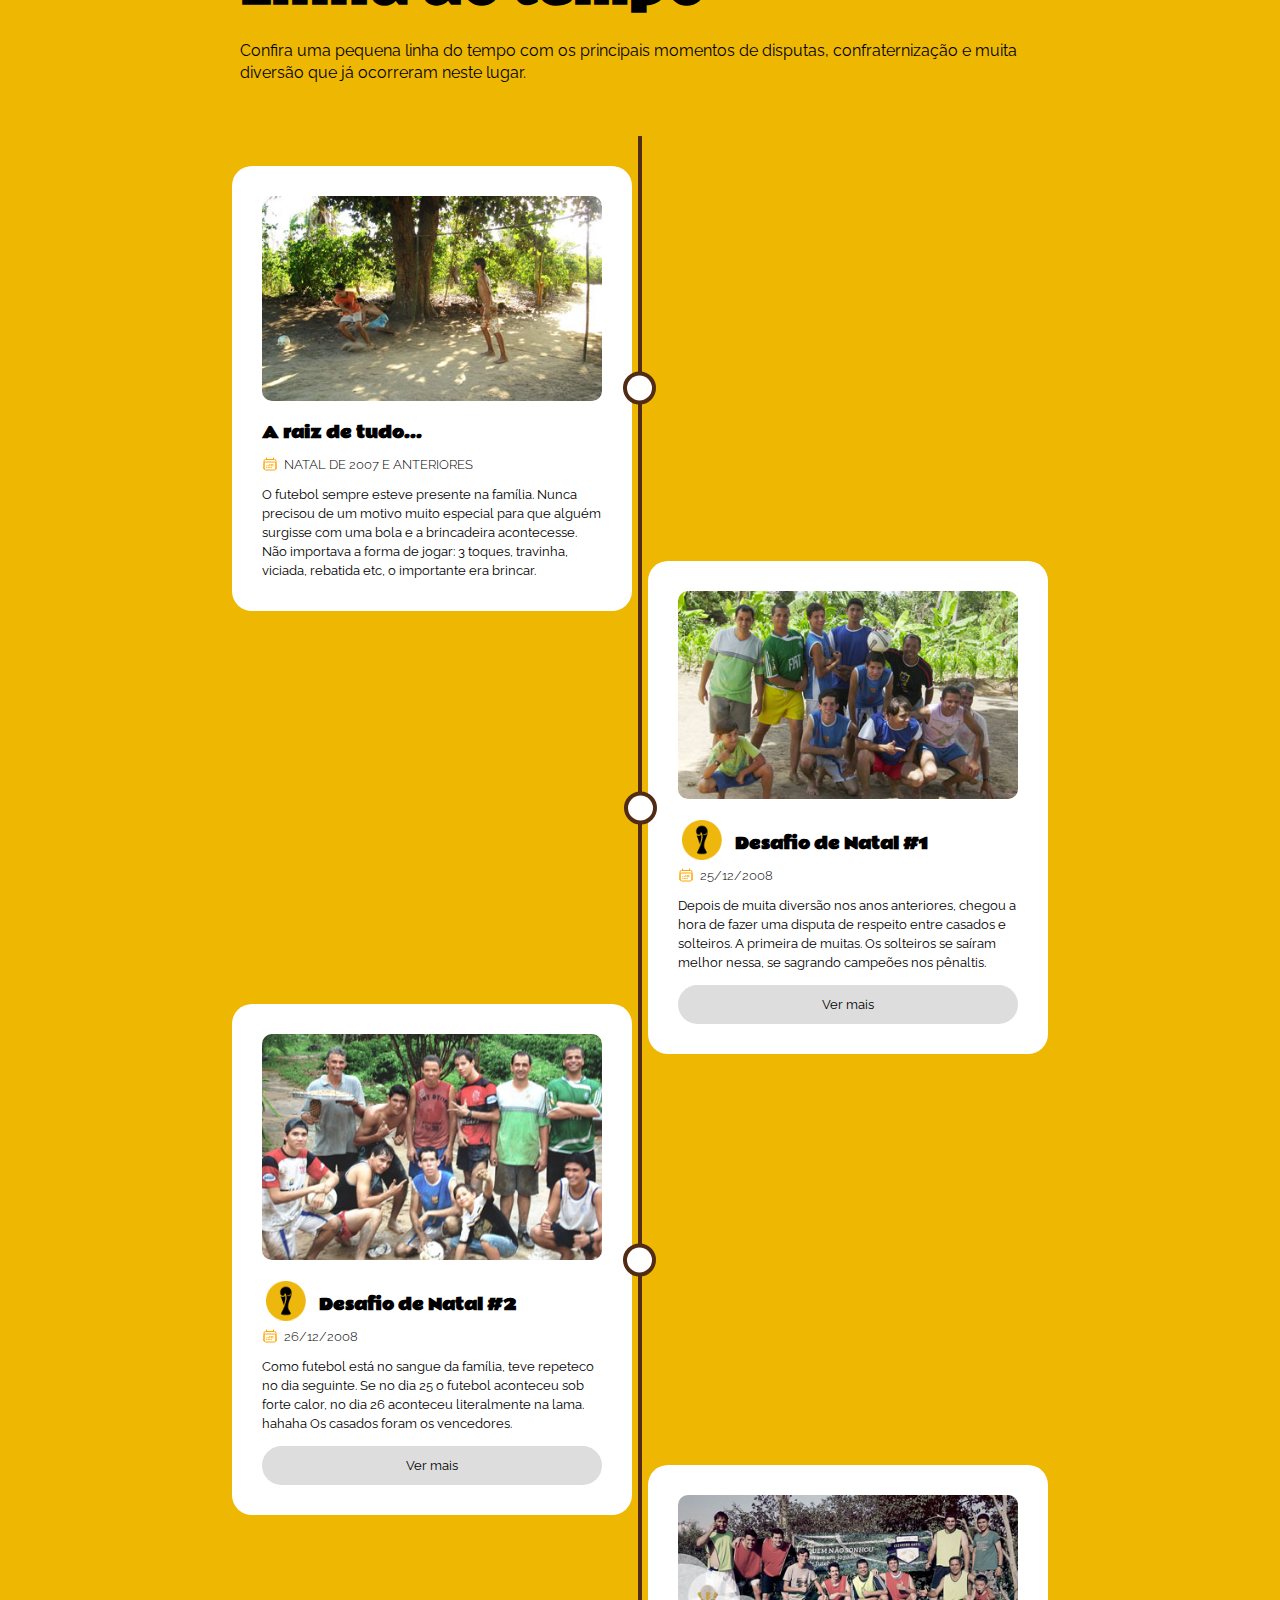
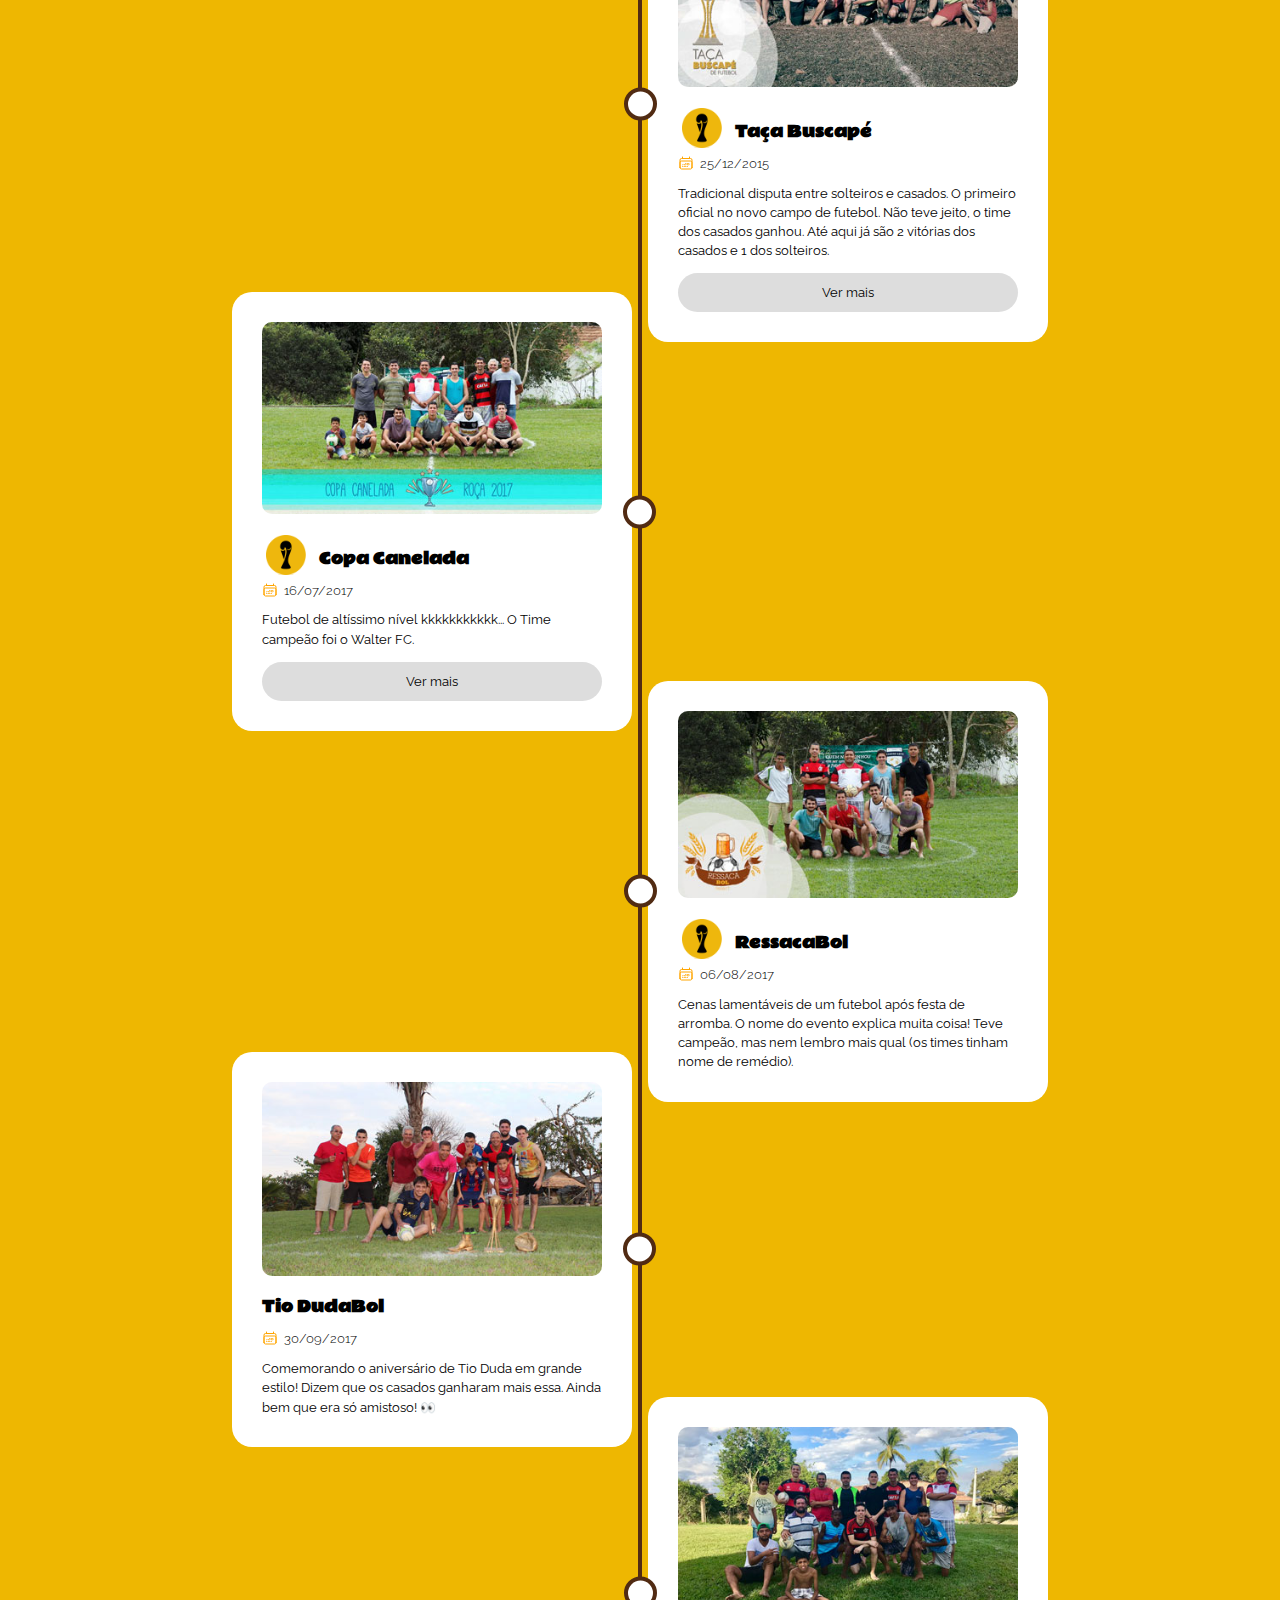
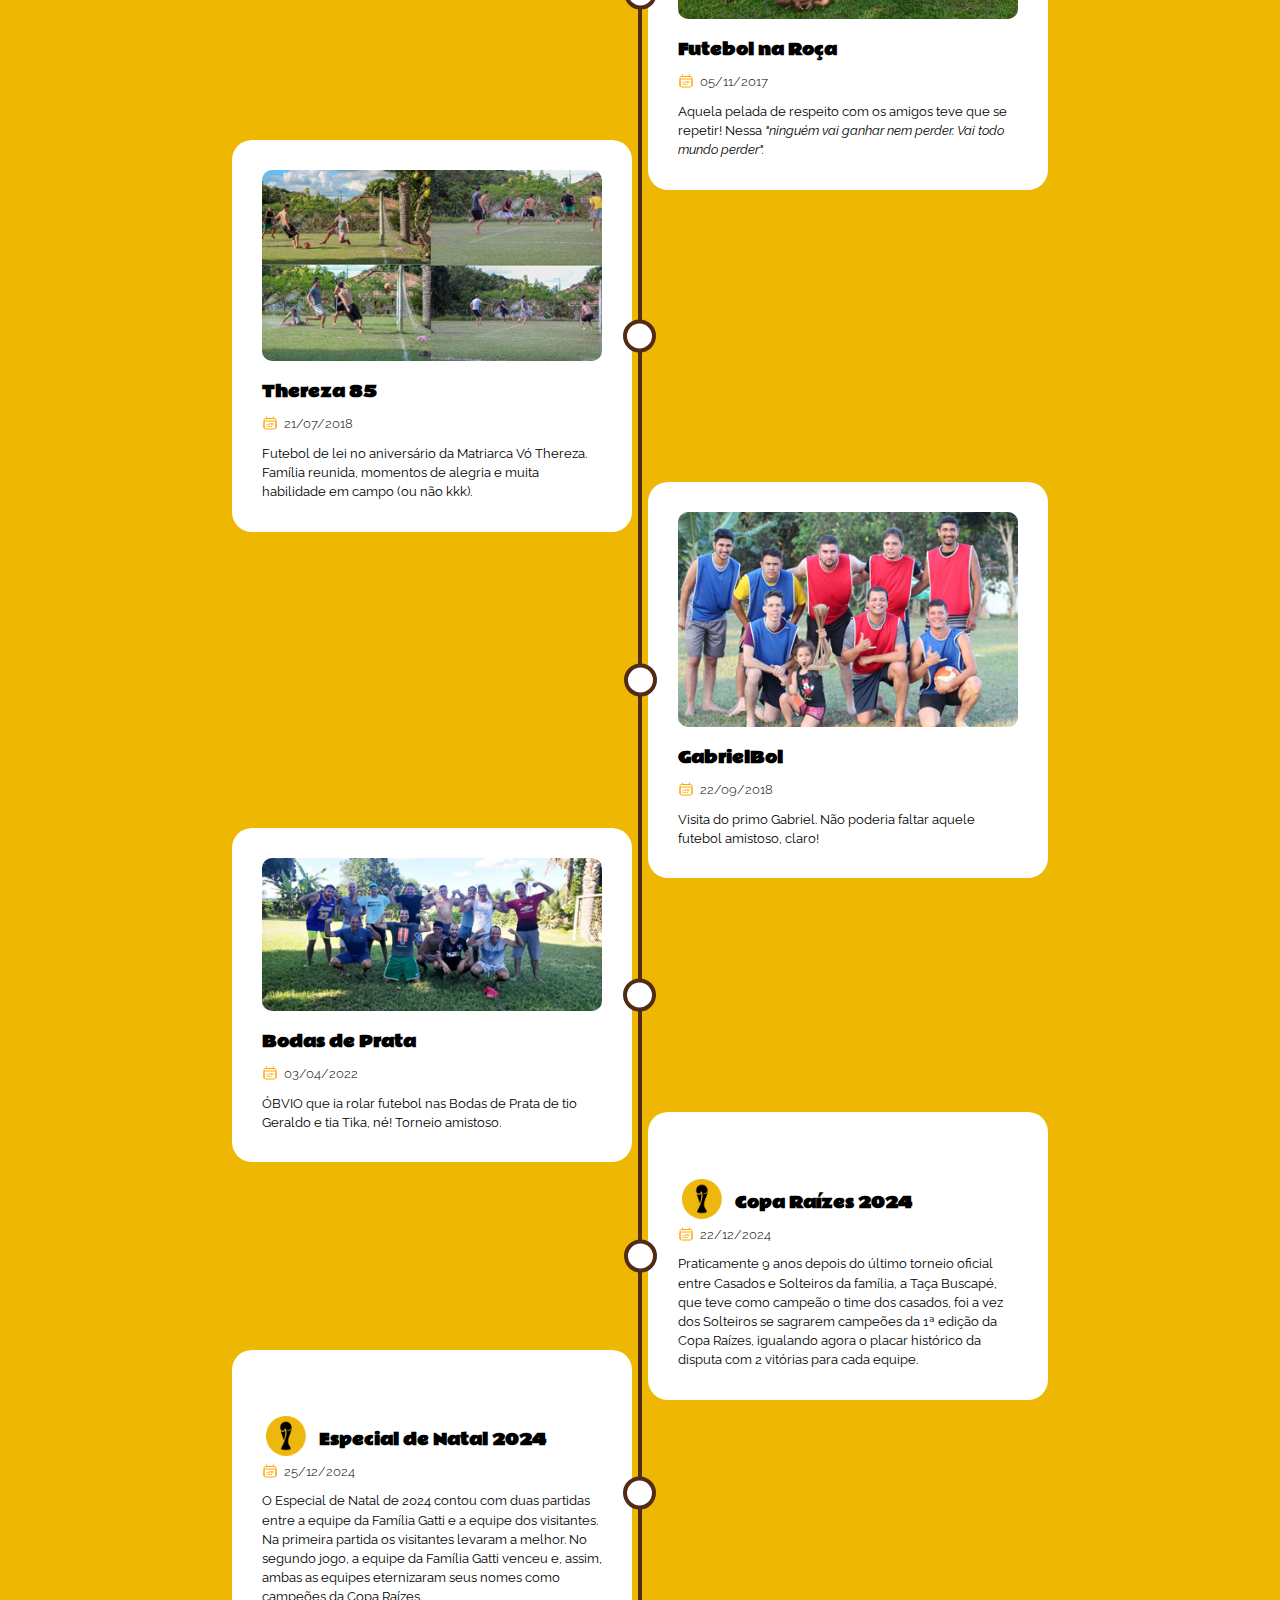
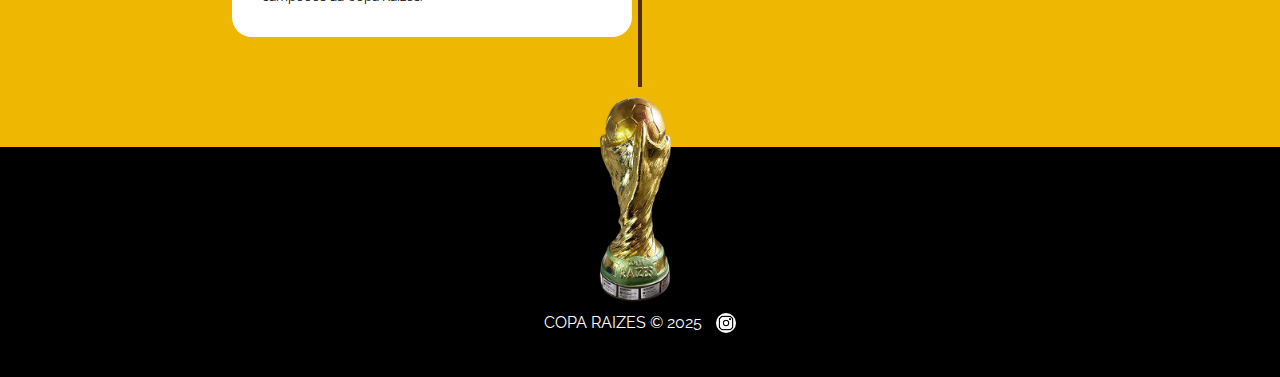
==== commit a463d82d: "feat: Adiciona link para instagram" ====
--- a/index.html
+++ b/index.html
@@ -44,7 +44,7 @@
       rel="stylesheet"
     />
 
-    <link rel="stylesheet" href="css/geral.css?v=1.1" />
+    <link rel="stylesheet" href="css/geral.css?v=1.2" />
 
     <style></style>
   </head>
@@ -110,7 +110,10 @@
     <footer class="footer">
       <div class="footer-content">
         <img src="./img/trofeu.png" alt="Logo do site" class="footer-logo" />
-        <span>COPA RAIZES © 2024</span>
+        <span
+          >COPA RAIZES © 2025
+          <a href="https://instagram.com/coparaizes" class="instagram"></a
+        ></span>
       </div>
     </footer>
   </body>
--- a/css/geral.css
+++ b/css/geral.css
@@ -580,4 +580,15 @@
 
 .button:hover {
     background-color: var(--principal);
+}
+
+.instagram {
+    width: 20px;
+    height: 20px;
+    background-image: url('/img/instagram.jpg');
+    background-size: cover;
+    display: inline-block;
+    border-radius: 100px;
+    margin-bottom: -5px;
+    margin-left: 10px;
 }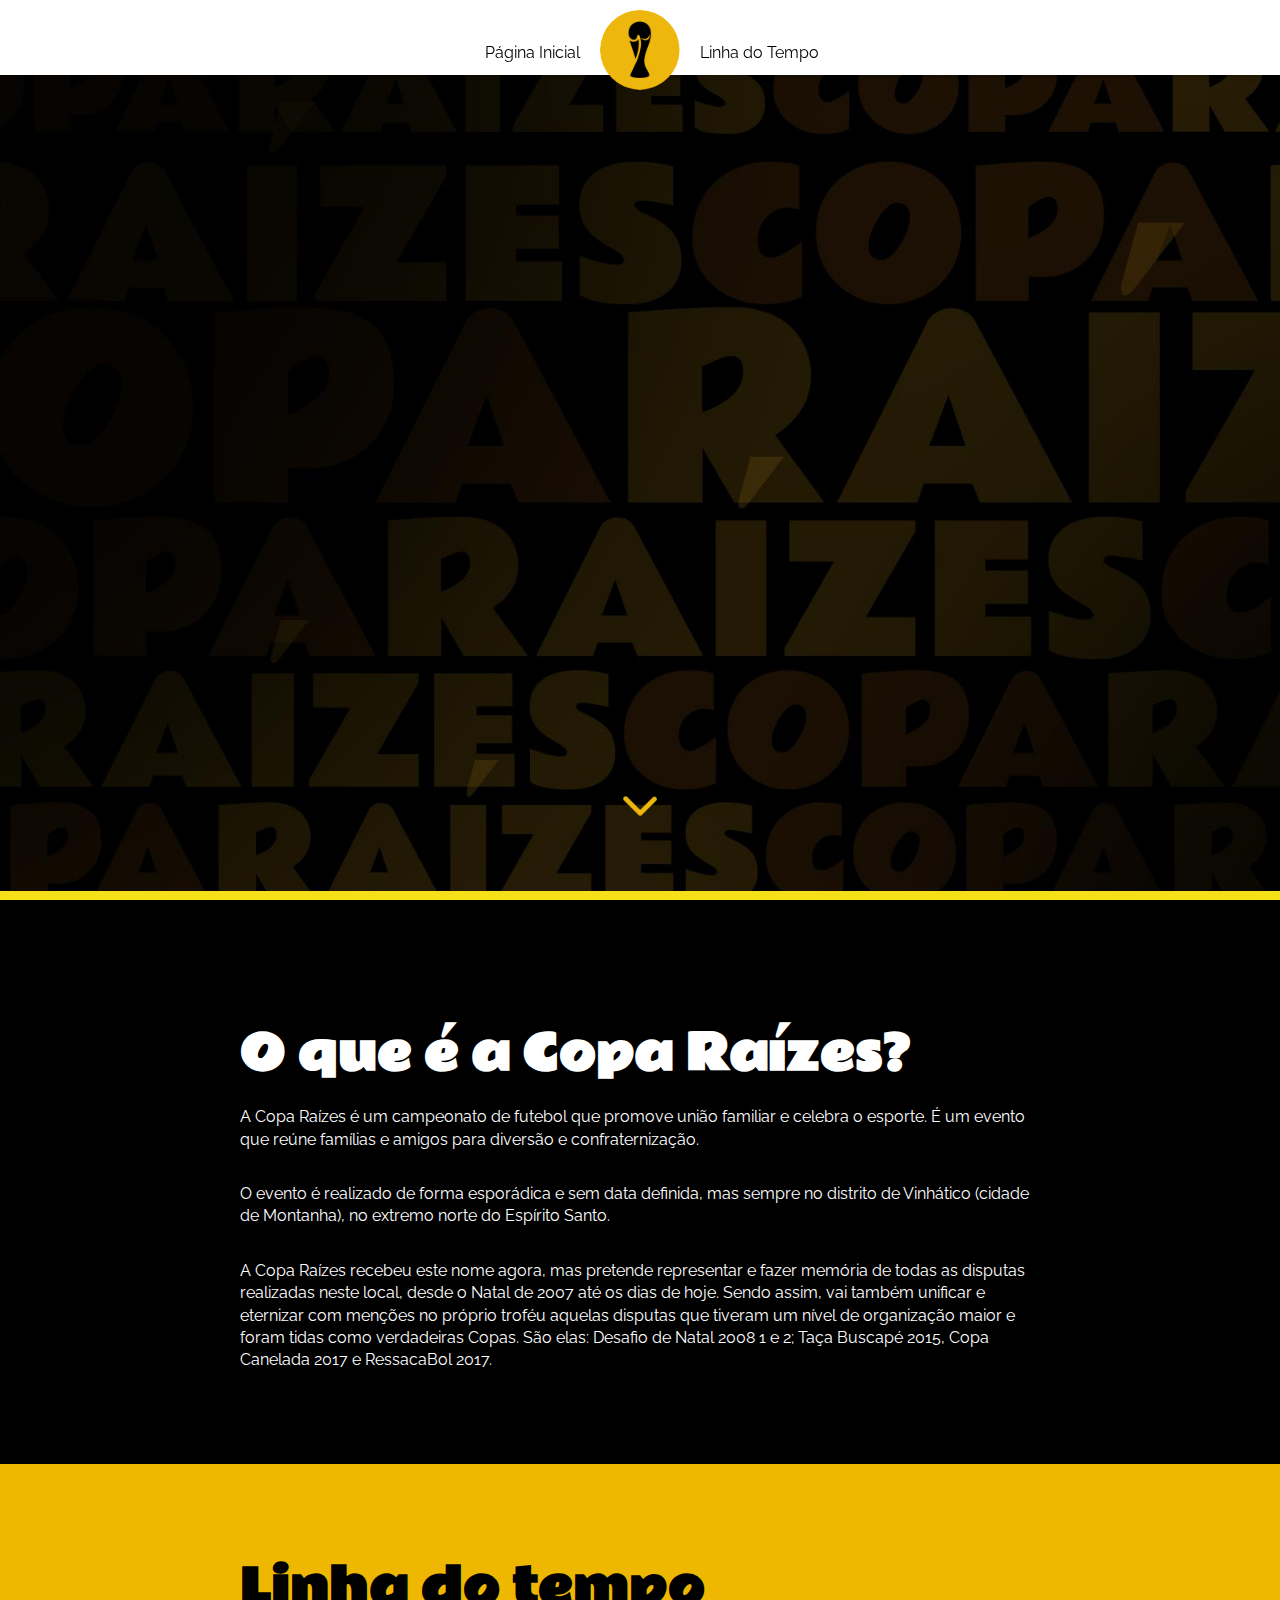
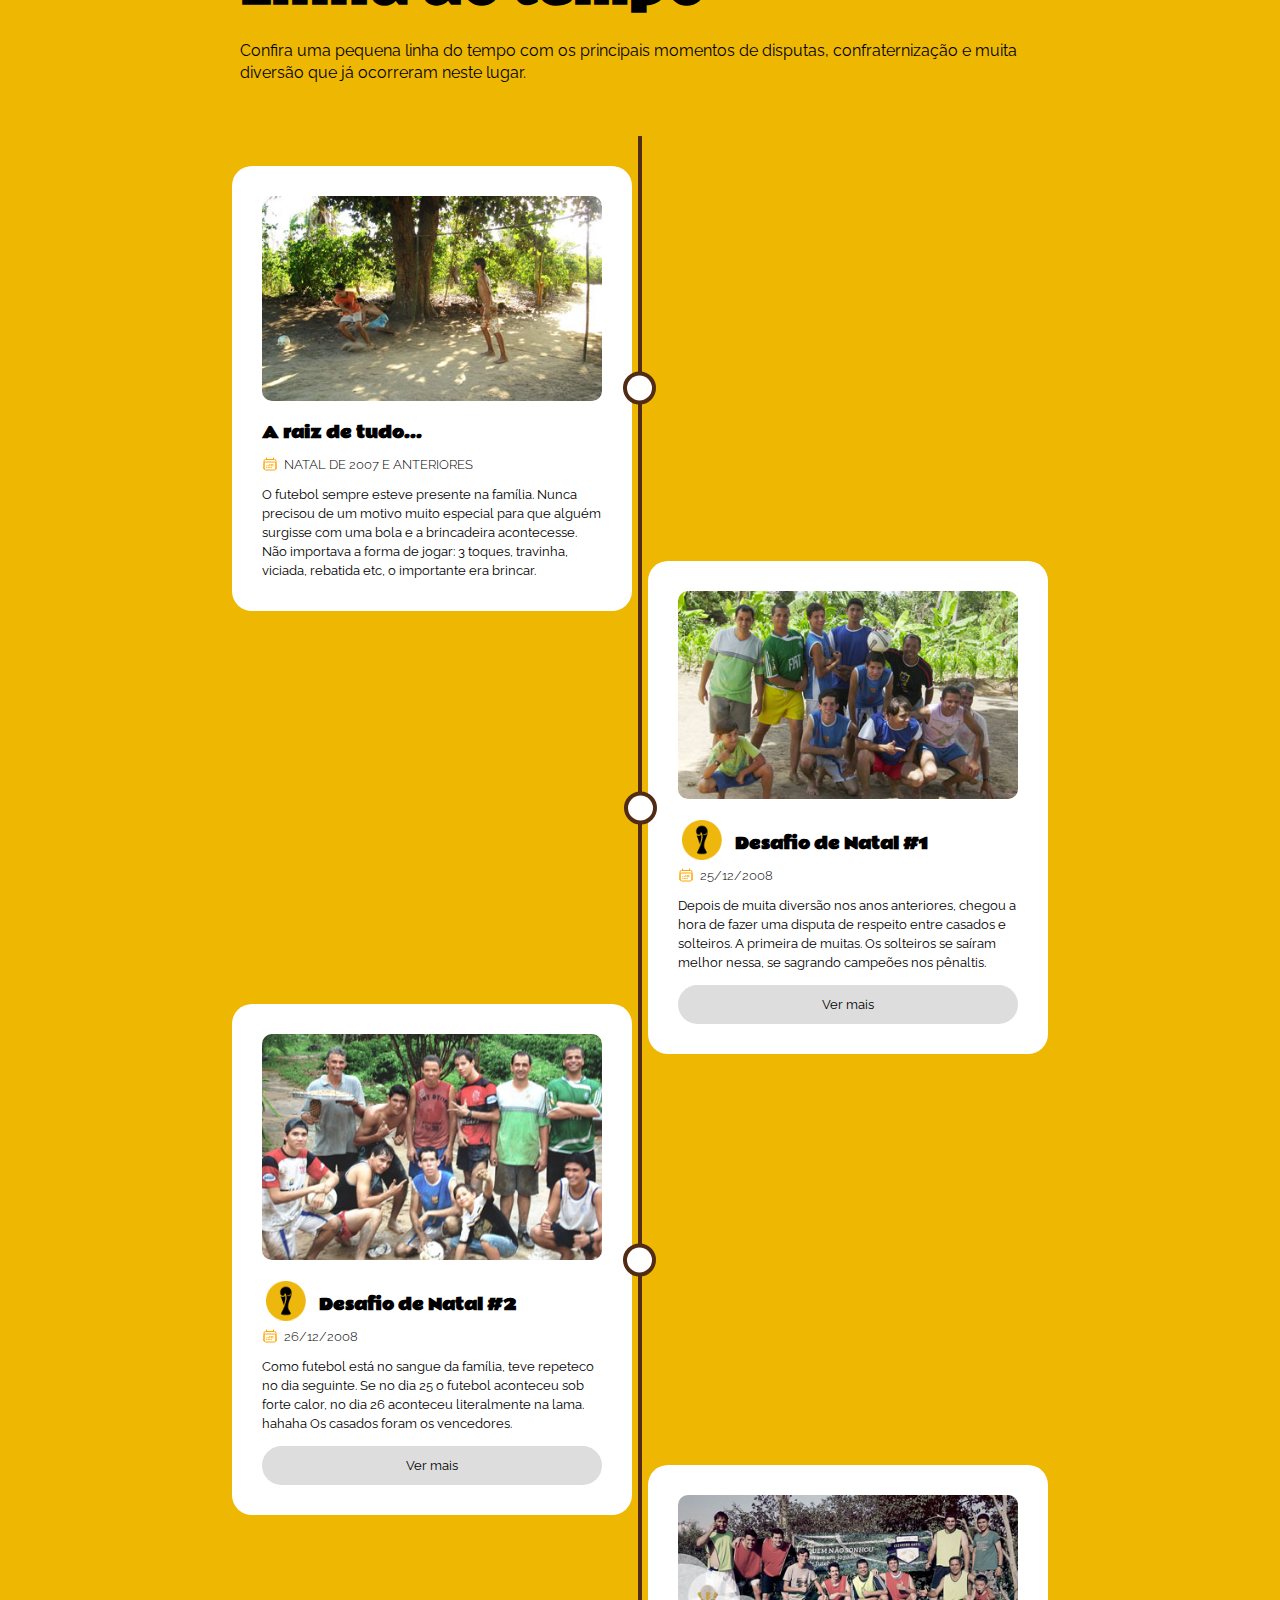
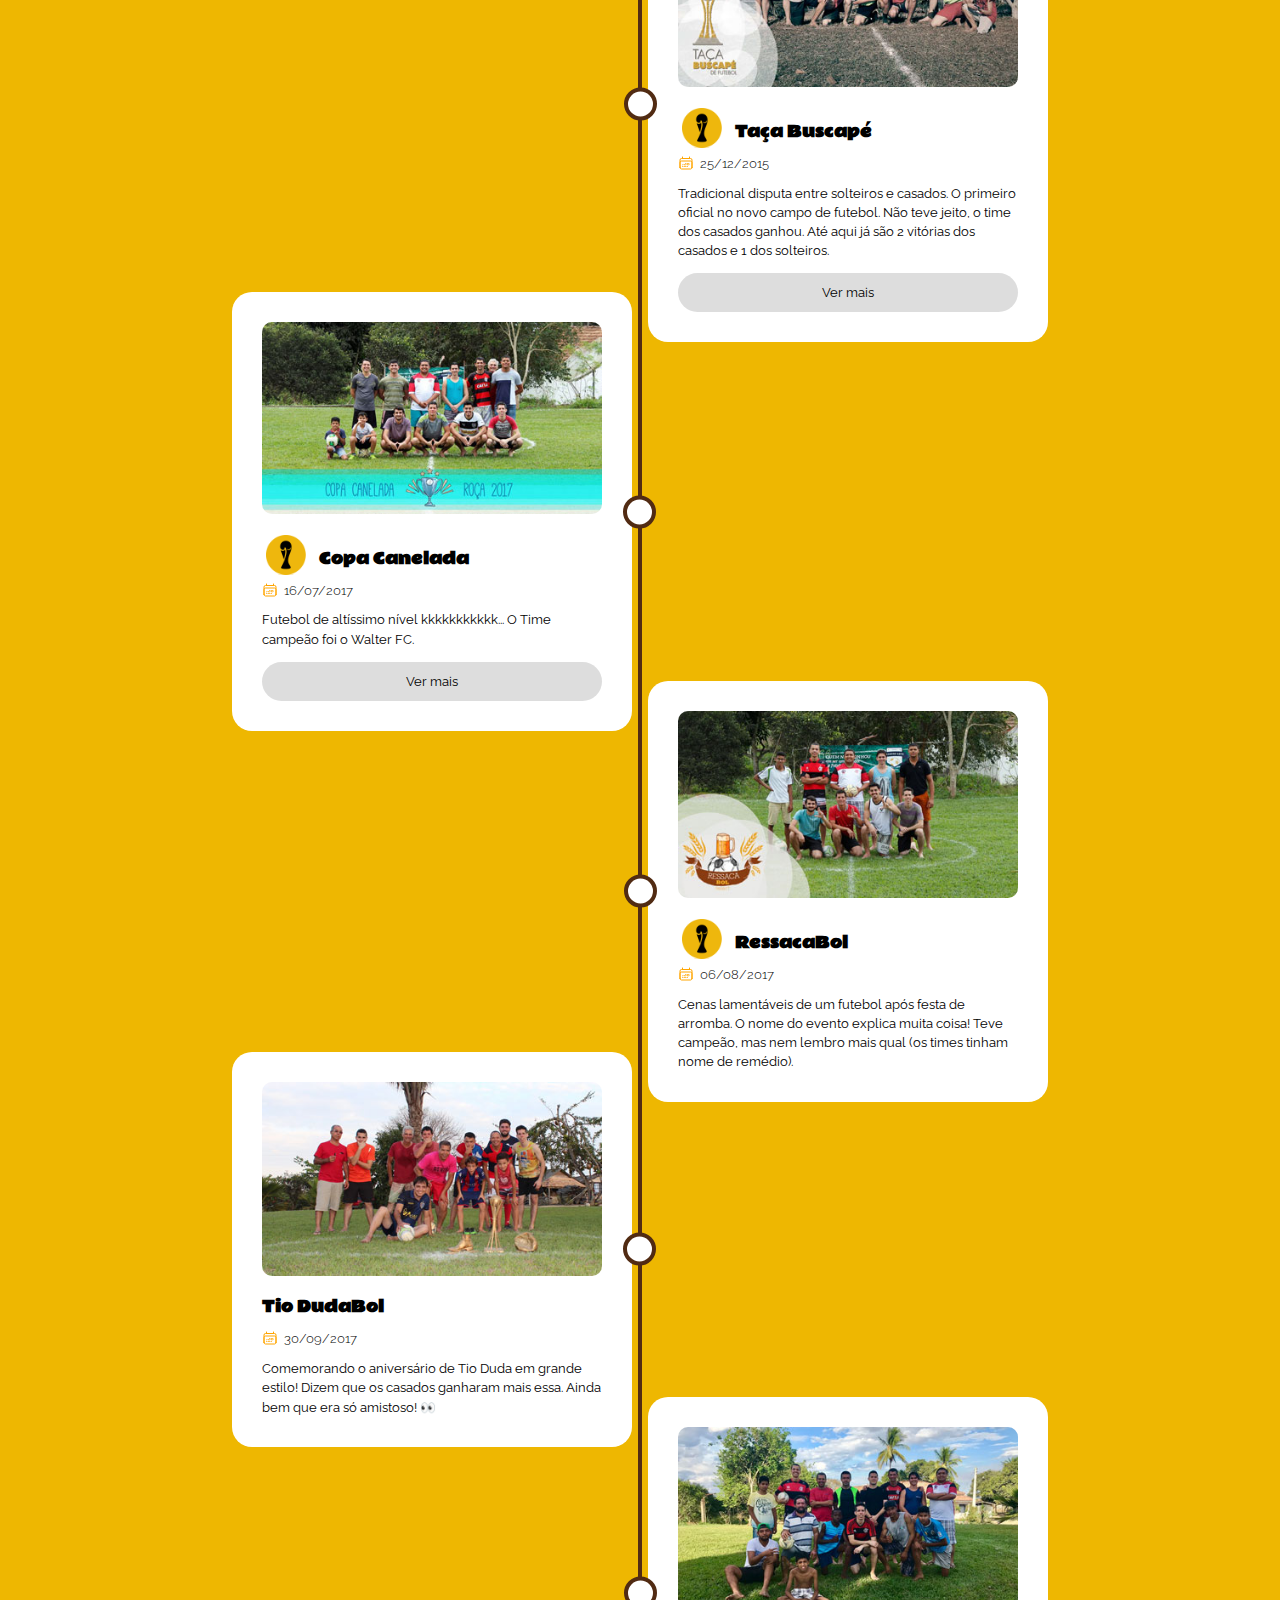
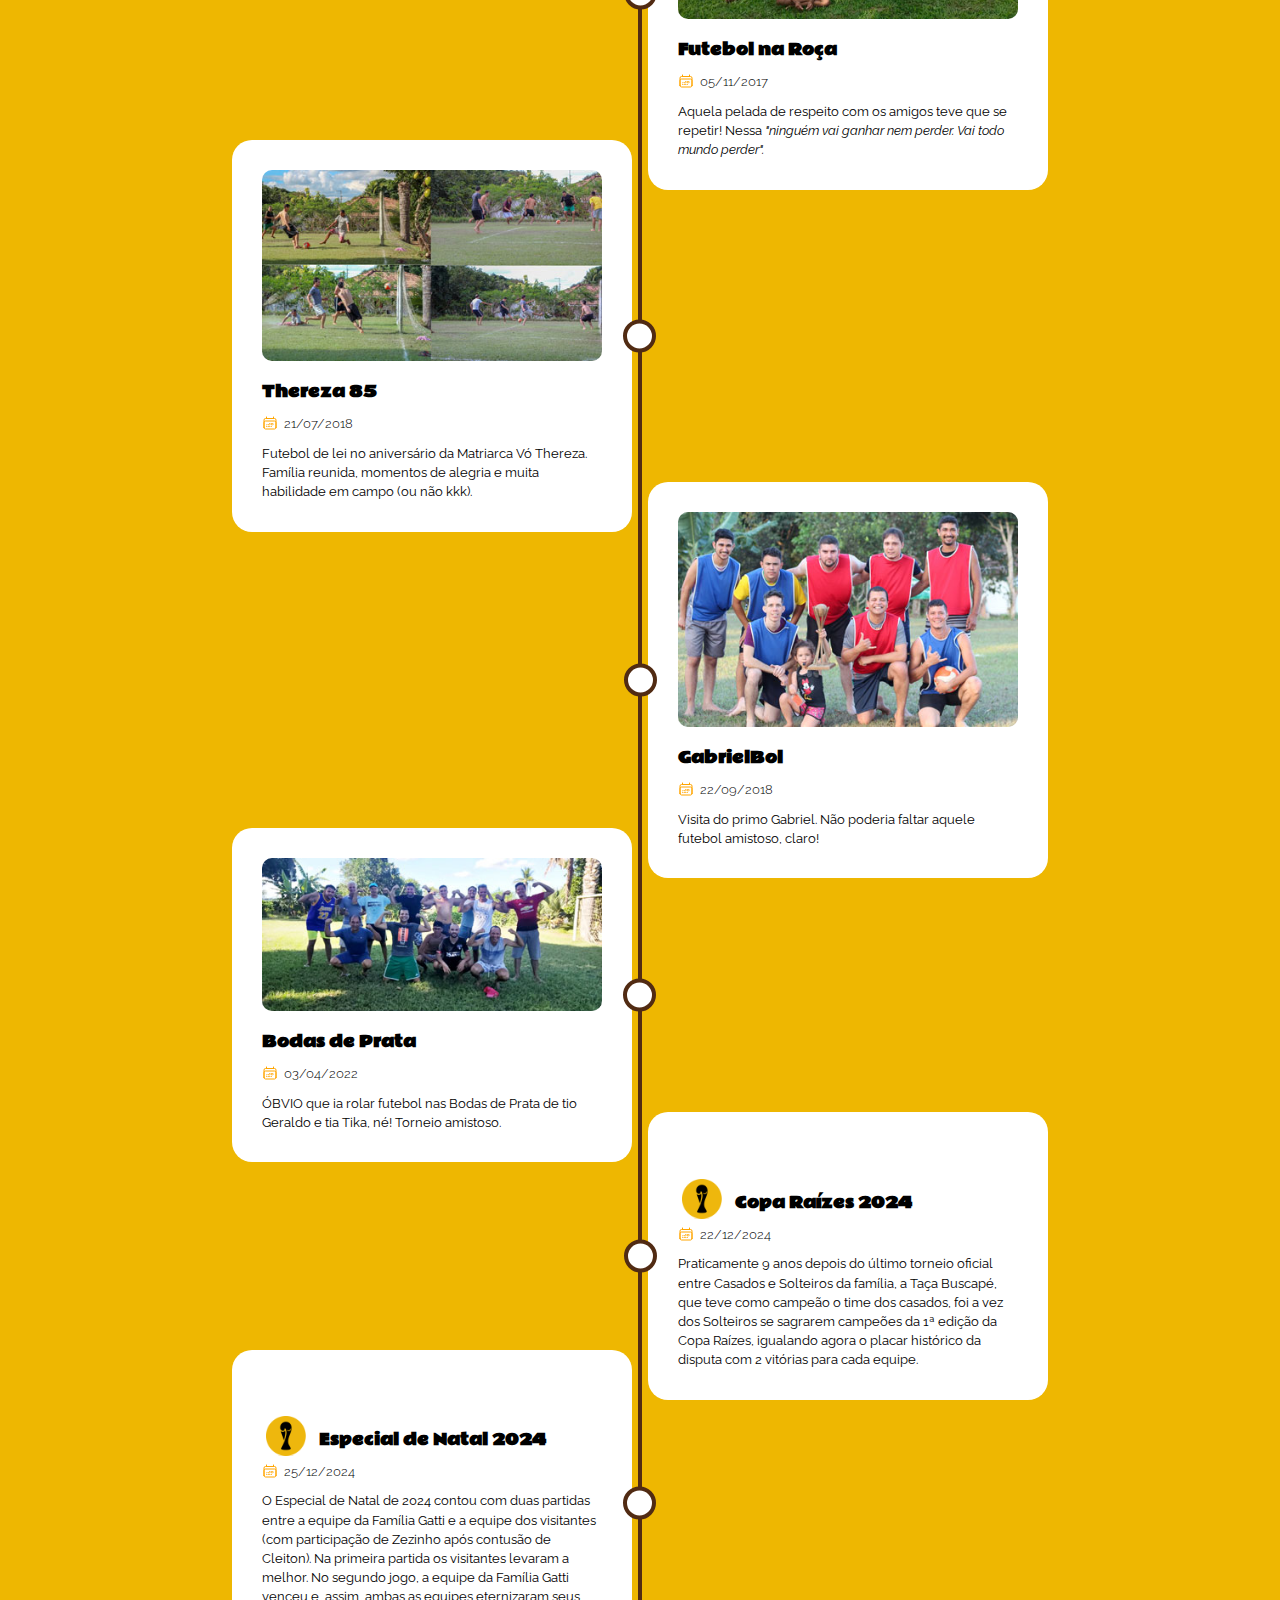
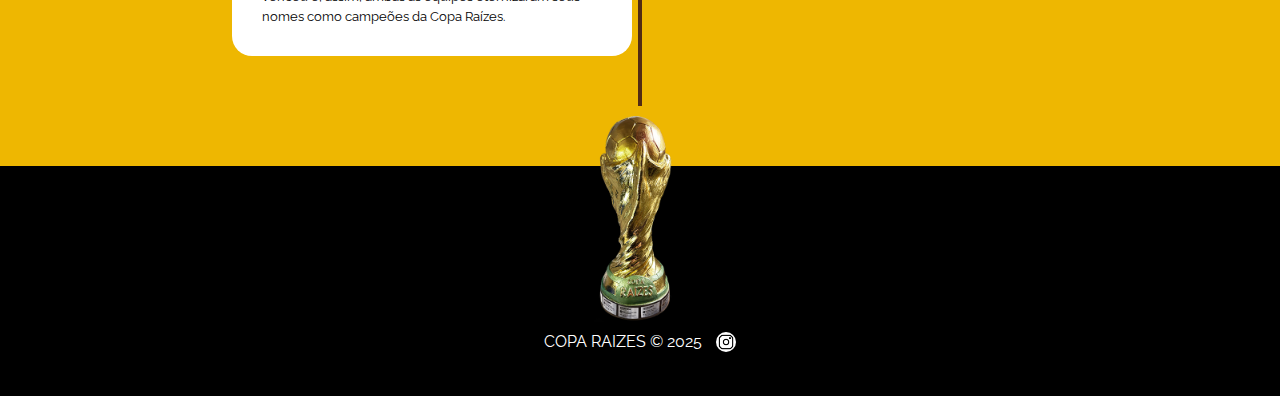
==== commit b4398f47: "chore: Adiciona verificação google" ====
--- a/index.html
+++ b/index.html
@@ -5,6 +5,11 @@
     <meta name="viewport" content="width=device-width, initial-scale=1.0" />
     <meta http-equiv="X-UA-Compatible" content="IE=edge" />
     <title>Copa Raízes - Campeonato de Futebol</title>
+
+    <meta
+      name="google-site-verification"
+      content="SU0qD7zc06FCztEDtE87QYJy7DC9t5OTl1r18NroUyA"
+    />
 
     <!-- Meta Tags para SEO -->
     <meta
